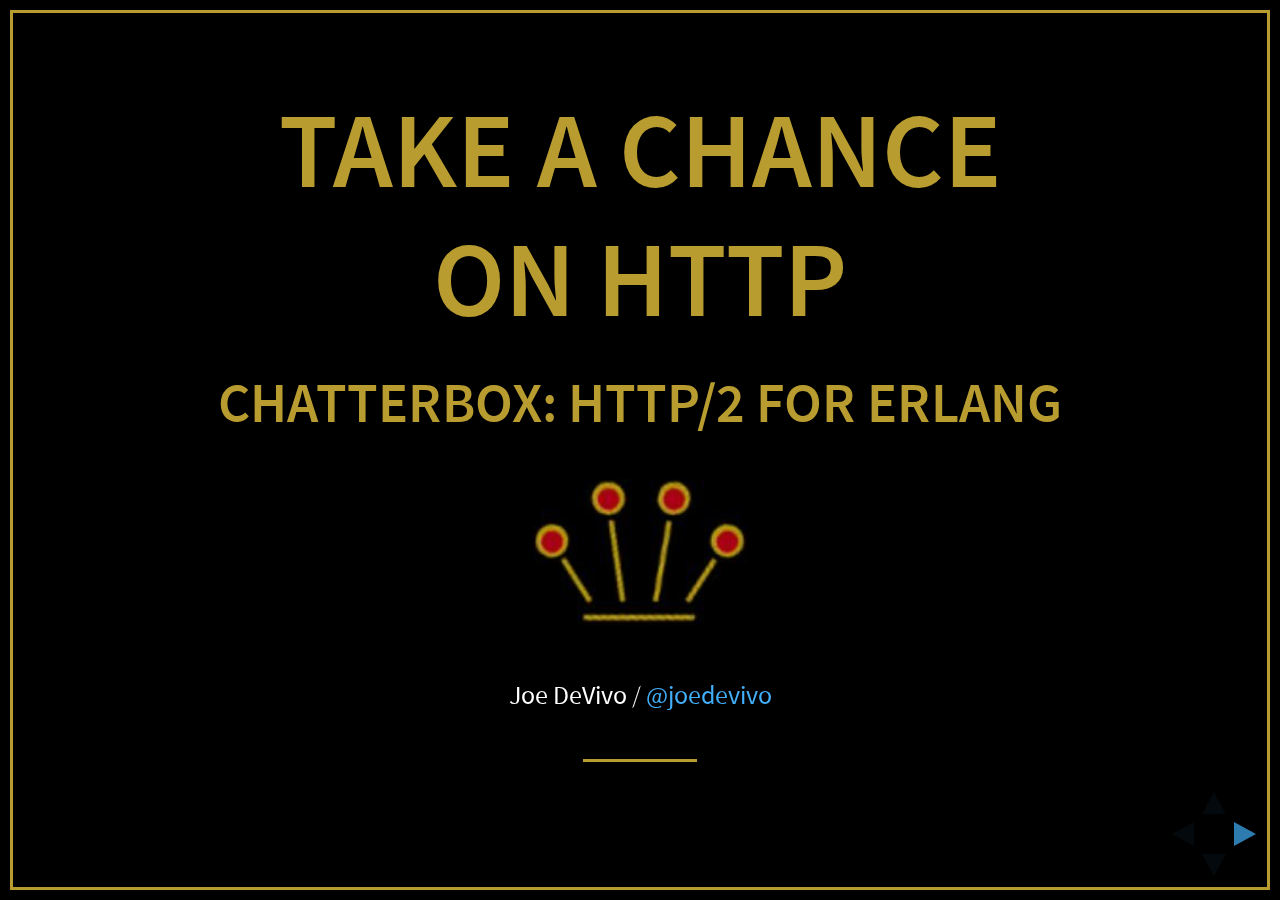
==== priv/index.html @ aef5a435 "Too much tab" ====
<!doctype html>
<html lang="en">

  <head>
    <meta charset="utf-8">
    <title>Chatterbox: HTTP/2 for Erlang</title>

    <meta name="description" content="An Introduction to HTTP/2 and the code that implements it">
    <meta name="author" content="Joe DeVivo">

    <meta name="apple-mobile-web-app-capable" content="yes" />
    <meta name="apple-mobile-web-app-status-bar-style" content="black-translucent" />

    <meta name="viewport" content="width=device-width, initial-scale=1.0, maximum-scale=1.0, user-scalable=no, minimal-ui">

    <link rel="stylesheet" href="css/reveal.css">
    <link rel="stylesheet" href="css/theme/abba.css" id="theme">

    <!-- Code syntax highlighting -->
    <link rel="stylesheet" href="lib/css/zenburn.css">

    <!-- Printing and PDF exports -->
    <script>
      var link = document.createElement( 'link' );
      link.rel = 'stylesheet';
      link.type = 'text/css';
      link.href = window.location.search.match( /print-pdf/gi ) ? 'css/print/pdf.css' : 'css/print/paper.css';
      document.getElementsByTagName( 'head' )[0].appendChild( link );
    </script>

    <!--[if lt IE 9]>
    <script src="lib/js/html5shiv.js"></script>
    <![endif]-->
  </head>

  <body>
    <div class="reveal">
      <!-- Any section element inside of this container is displayed as a slide -->
      <div class="slides">
  <section>
    <h1>Take a Chance<br/>on HTTP</h1>
    <h3>Chatterbox: HTTP/2 for Erlang</h3>
    <img src="./img/crown.png" style="border:0px"/>
    <p>
      <small>Joe DeVivo / <a href="http://twitter.com/joedevivo">@joedevivo</a></small>
    </p>
    <center>
      <div style="height: 3px; width:100px; background: #b89c30; align: center;"></div>
    </center>
  </section>

  <section>
    <h2>A (Hopefully) Breif History of HTTP</h2>
  </section>

  <section>
    <h2>HTTP/0.9</h2>
    <p>On the scene in 1991</p>
    <ul>
      <li>Single Line Request: GET /&lt;path&gt;</li>
      <li>Request ends on CRLF</li>
      <li>Only responds with HTML ASCII</li>
            <li>When that's done, Connection over</li>
          </ul>
          <aside class="notes">
            I would have read the spec, but I was busy being 15 and not willing to pay the $5/mo my ISP wanted for "world wide web".
            I had gopher included for free anyway!
          </aside>
        </section>

        <section>
          <p>HTTP/0.9 Is still out there!</p>
          <p>tl;dr - ask for an HTML file and you'll get one</p>
        </section>

        <section>
          <h2>HTTP/1.0</h2>
          <p>
            1996 - <a href="http://tools.ietf.org/html/rfc1945">RFC-1945: HTTP/1.0</a>
          </p>
          <p> New Features! </p>
          <ul>
            <li>HEADERS! Request and Response</li>
            <li>Response Codes</li>
            <li>Serves file types other than HTML</li>
          </ul>
        </section>

        <section>
          <h2>HTTP/1.0 Lifecycle</h2>
          <ul>
            <li>Request headers separated by CRLF</li>
            <li>2x CRLF means request is done</li>
            <li>Status Code as first line of response</li>
            <li>Response headers separated by CRLF</li>
            <li>Connection closed after every request</li>
          </ul>

          <aside class="notes">
            This is the first really real spec. I'd written HTML by this point, which I guess means I've used HTTP/0.9
            What, you didn't write HTML freshman year?
          </aside>
        </section>

        <section>
          <h2>HTTP/1.0</h2>
          <p>It really wasn't a standard</p>
          <aside class="notes">
            Kind of a reverse spec of everything that was already happening. Supporting non-HTML files took the "HT" out of "HTTP"
          </aside>
        </section>

        <section>
          <h2>HTTP/1.1</h2>
          <p>1997 - <a href="http://tools.ietf.org/html/rfc2068">RFC-2068: HTTP/1.1</a></p>
          <p>1999 - <a href="http://tools.ietf.org/html/rfc2616">RFC-2616: HTTP/1.1</a></p>
          <aside class="notes">
            HTTP/1.1 was here to resolve ambiguities in HTTP/1.0 and introduce performance optimizations
          </aside>
        </section>

        <section>
          <p>New Features</p>
          <ul>
            <li>Keepalive Connections</li>
            <li>Chunked Transfers</li>
            <li>Request Pipelining</li>
            <li>Byte-Range Requests</li>
            <li>Transfer Encodings</li>
            <li>Close connection with 'Connection: close' header</li>
            <li>Negotiation of: charsets, caching, language, encoding, and more</li>
          </ul>

          <aside class="notes">
            Pipelining is not without it's problems
          </aside>
        </section>

        <section>
          <section>
            <h2>HTTP/1.1 Lifecycle</h2>
            <p>More Complex</p>
          </section>
          <section>
            <h2>HTTP/1.1 Request</h2>
            <ul>
              <li>Still Plaintext</li>
              <li>Still one header per line</li>
              <li>Still 2x CRLF to terminate</li>
            </ul>
          </section>
          <section>
            <h2>HTTP/1.1 Response</h2>
            <ul>
              <li>Still starts with a response code</li>
              <li>Still has one response header per line</li>
            </ul>
          </section>
          <section>
            <h2>Possible Chuncked Response Data</h2>
          </section>
          <section>
            <h2>Connection not closed!</h2>
          </section>
          <section>
            <h2>HTTP/1.1 tl;dr</h2>
            <ul>
            <li>Request</li>
            <li>Response</li>
            <li>Repeat</li>
            </ul>
          </section>
        </section>

        <section>
          <h2>Side note on HTTP/1.0</h2>
          <p>Keepalive connections were backported to HTTP/1.0, but it's disabled by defaul</p>
        </section>

        <section>
          <section>
            <h2>On HTTP/1.1's TCP Useage</h2>
          </section>
          <section>
            <h2>It uses less connections because 'Keepalive'</h2>
            <p>That's good!</p>
          </section>
          <section>
            <h2>It sequentially sends requests and receives responses in order via Pipelining</h2>
            <p>That's bad!</p>
            <p>Well, sometimes. Be responsible</p>
          </section>
          <section>
            <h2>Head of line Blocking</h2>
            <ul>
              <li>Pipelining lets you send another request before the first one responds</li>
              <li>It will not respond until the first response is fully served</li>
              <li>Most browsers disable pipelining by default</li>
            </ul>
          </section>
        </section>

        <section>
          <h2>Transfer Sizes</h2>
          <h2>Dec/2010 - Apr/2015</h2>
          <img src="./img/chart2.png"/>
          <p>Transfer sizes and quantities are going UP!</p>
        </section>

        <section>
          <h2>HTTP/1.1 Spec is HUGE</h2>
          <p>In 2014's special edition remaster, HTTP/1.1 was split into SIX RFCs totaling over 292 pages</p>
        </section>

        <section>
          <h2>Many HTTP/1.1 Features are OPTIONAL</h2>
          <p>Like Pipelining</p>
          <p>Very rare to find a single product implementing the full feature set</p>
          <aside class="notes">
            that means a lot software talking to each other, that have different feature sets
          </aside>
        </section>

        <section>
          <h2>Performance Hacks</h2>
          <ul>
            <li>Spriting</li>
            <li>Inlining</li>
            <li>Concatenation</li>
            <li>Sharding</li>
          </ul>
          <aside class="notes">
            Spriting/Inlinging - Different ways of serving a large file, and then displaying different parts in differnt places.
            Concatenation - Manually merging javascript files, so they're one file
            Sharding - Different files on different servers = more connections open
          </aside>
        </section>

        <section>
          <h2>Goals of an HTTP Update</h2>
          <ul>
            <li>Less RTT Sensitivity</li>
            <li>Fix pipelining</li>
            <li>Discourage multiple connections</li>
            <li>Keep existing semantics</li>
          </ul>
        </section>

        <section>
          <h2>SPDY</h2>
          <p>Google tried to fix this and pretty much proved it could work</p>
        </section>

        <section>
          <h2>s/SPDY\/3/http2 draft-00</h2>
          <p>One day, the SPDY/3 draft became the HTTP/2 draft</p>
        </section>

        <section>
          <h2>HTTP/2</h2>
          <p>
            2015 - <a href="http://tools.ietf.org/html/rfc7540">RFC 7540</a>
          </p>

          <ul>
            <li>You can keep your semantics</li>
            <li>Binary Protocol</li>
            <li>Header Compression</li>
            <li>Frames</li>
            <li>Mulitplexing</li>
            <li>Flow Control</li>
            <li>Prioritization (Maybe?)</li>
            <li>Server Push</li>
            <li>Upgrading HTTP/1 requests</li>
          </ul>
        </section>

        <section>
          <section>
            <h2>Keep your semantics</h2>
            <ul>
              <li>methods: GET, POST, and Friends</li>
              <li>Headers!</li>
              <li>Requests</li>
              <li>Responses</li>
              <li>if you did it before, it should still work</li>
            </ul>
          </section>
          <section>
            <h2>Technically that means</h2>
            <ul>
              <li>RFC7231: HTTP/1.1 Semantics and Content</li>
              <li>RFC7232: HTTP/1.1 Conditional Request</li>
              <li>RFC7233: HTTP/1.1 Range Requests</li>
              <li>RFC7234: HTTP/1.1 Chaching</li>
              <li>RFC7235: HTTP/1.1 Authentication</li>
              <li>And parts of RFC7230: HTTP/1.1 Mesage Syntax and Routing</li>
            </ul>
          </section>
        </section>

        <section>
          <section>
            <h2>Binary Protocol</h2>
            <ul>
              <li>Bye Bye Telnet</li>
              <li>Bleep blorp</li>
              <li>Binaries make the spec less ambigous</li>
            </ul>
          </section>
          <section>
            <h2>Binaries =:= Happy Erlangers</h2>
          </section>
        </section>

        <section>
          <section>
            <h2>Header Compression</h2>
            <ul>
              <li>Stateless protocols are repetitive</li>
              <li>HTTP is stateless</li>
            </ul>
          </section>
          <section>
            <h2>Compression Context is Stateful</h2>
            <p>
              By having a stateful context for compression, you can send the same header 100 times over a connection, but after the first time the client and server will have agreed on a much smaller binary value.
            </p>
          </section>
        </section>

        <section>
          <section>
            <h2>Frames</h2>
            <pre>
+-----------------------------------------------+
|                 Length (24)                   |
+---------------+---------------+---------------+
|   Type (8)    |   Flags (8)   |
+-+-------------+---------------+-------------------------------+
|R|                 Stream Identifier (31)                      |
+=+=============================================================+
|                   Frame Payload (0...)                      ...
+---------------------------------------------------------------+
            </pre>
          </section>
          <section>
            <h2>Type</h2>
            <p>One of 10 frame types. Each has rules for payload sizes, payload content and which flags can be set.</p>
          </section>
          <section>
            <h2>Flags</h2>
            <p>A few control bits that have different uses for different frame types</p>
          </section>
          <section>
            <h2>R</h2>
            <p>A shoutout to pirates</p>
          </section>
          <section>
            <h2>Stream Identifier</h2>
            <p>Which multiplexed stream this frame is for</p>
          </section>
        </section>

        <section>
          <section>
            <h2>Frame Types</h2>
          </section>
          <section>
            <h2>DATA</h2>
            <p>Request and Response Bodies are made of these</p>
          </section>
          <section>
            <h2>HEADERS</h2>
            <p>Request and Response Headers start with these</p>
          </section>
          <section>
            <h2>PRIORITY</h2>
            <p>Sent to change a stream's priority</p>
          </section>
          <section>
            <h2>RST_STREAM</h2>
            <p>Sent to give up on a stream</p>
          </section>
          <section>
            <h2>SETTINGS</h2>
            <p>Negotiates overall connection settings</p>
          </section>
          <section>
            <h2>PUSH_PROMISE</h2>
            <p>Headers for a response for which there was no request</p>
          </section>
          <section>
            <h2>PING</h2>
            <p>measuring round trip</p>
          </section>
          <section>
            <h2>GOAWAY</h2>
            <p>We're done here. Could be an error, could just be natual causes</p>
          </section>
          <section>
            <h2>WINDOW_UPDATE</h2>
            <p>Issues a credit for flow control</p>
          </section>
          <section>
            <h2>CONTINUATION</h2>
            <p>PUSH_PROMISE and HEADERS are the first frame of headers, but if they're too big to fit in one frame, the rest comes over in CONTINUATION frames. When a frame comes over with the END_HEADERS flag set, we know it's over</p>
          </section>
        </section>

        <section>
          <section>
            <h2>Multiplexing: Pipelining done right</h2>
            <p>A frame's stream identifier determines which multiplexed stream it belongs to</p>
          </section>
          <section>
            <h2>Streams</h2>
            <p>There's one connection, streams are logical abstractions across it</p>
          </section>
          <section>
            <h2>One Stream Id</h2>
            <h2>per frame</h2>
            <p>A series of frames for each stream id is reconstructed on the other side, in the order they arrive</p>
          </section>
          <section>
            <h2>Order?</h2>
            <p>Yes, because the header context is a piece of state</p>
          </section>
          <section>
            <h2>Handling</h2>
            <p>There are rules in the spec about how many can be "active" at a time, and what types of frames can be received </p>
          </section>
          <section>
            <pre>
                             +--------+
                     send PP |        | recv PP
                    ,--------|  idle  |--------.
                   /         |        |         \
                  v          +--------+          v
           +----------+          |           +----------+
           |          |          | send H /  |          |
    ,------| reserved |          | recv H    | reserved |------.
    |      | (local)  |          |           | (remote) |      |
    |      +----------+          v           +----------+      |
    |          |             +--------+             |          |
    |          |     recv ES |        | send ES     |          |
    |   send H |     ,-------|  open  |-------.     | recv H   |
    |          |    /        |        |        \    |          |
    |          v   v         +--------+         v   v          |
    |      +----------+          |           +----------+      |
    |      |   half   |          |           |   half   |      |
    |      |  closed  |          | send R /  |  closed  |      |
    |      | (remote) |          | recv R    | (local)  |      |
    |      +----------+          |           +----------+      |
    |           |                |                 |           |
    |           | send ES /      |       recv ES / |           |
    |           | send R /       v        send R / |           |
    |           | recv R     +--------+   recv R   |           |
    | send R /  `----------->|        |&lt;-----------'  send R / |
    | recv R                 | closed |               recv R   |
    `----------------------->|        |&lt;----------------------'
                             +--------+
            </pre>
          <aside class="notes">
            Don't get your hopes up to high. I got excited too when I thought it was an FSM at first
          </aside>
          </section>
        </section>

        <section>
          <section>
            <h2>Flow Control</h2>
          </section>

          <section>
            <h2>Receiver</h2>
            <p>Each receiver advertizes how many bytes it can receive</p>
          </section>

          <section>
            <h2>Sender</h2>
            <p>Won't send more than the receiver advertizes</p>
          </section>

          <section>
            <h2>WINDOW_UPDATE</h2>
            <p>The window update frame is sent by the receiver to increase the number of bytes advertized. There is no decrement operation.</p>
          </section>

          <section>
            <h2>Connection and Streams</h2>
            <p>There's a limit advertized to both</p>
          </section>

          <section>
            <h2>Stream 0</h2>
            <p>Stream 0 is the meta stream. Frames sent to it apply to the entire connection</p>
            <p>Some frame types (e.g. Data) can't be sent to stream 0.</p>
          </section>

          <section>
            <h2>Only Applies to Data Frames</h2>
          </section>

        </section>

        <section>
          <h2>Prioritization</h2>
          <p>A client can request that a server prioritizes a certain stream over another.</p>
          <p>It is built in a tree structure so you can create requests for stream dependencies.</p>
          <p>Leaves in a tree can have different weights</p>
          <h4>A server is under no obligation to honor these requests</h4>
        </section>

        <section>
          <section>
            <h2>Server Push</h2>
          </section>
          <section>
            <h2>Guessing about requests that will come</h2>
          </section>
          <section>
            <h2>Static Content</h2>
            <p>Imagine inspecting HTML on the way out, and sending pushes for all the CSS, JavaScript, and Images you need.</p>
            <p>Is this exciting for APIs? <b>Maybe!</b></p>
          </section>
        </section>

        <section>
          <section>
            <h2>Upgrading HTTP1 Requests</h2>
          </section>
          <section>
            <h2>https://</h2>
            <p>Uses TLS's "Next Protocol Negotiation"</p>
            <p>Or TLS's "Application Layer Protocol Negotiation"</p>
          </section>
          <section>
            <h2>http://</h2>
            <p>Uses "Upgrade: " header.</p>
            <p>HTTP/2 servers respond with status code </p>
            <pre>101 Switching</pre>
          </section>
        </section>

        <section>
          <h2>I'm the first in line</h2>
          <p>
            <img src="./img/http1con.png" style="border:none"/>
          </p>
          <aside class="notes">
            Oh hey, these are some notes. They'll be hidden in your presentation, but you can see them if you open the speaker notes window (hit 's' on your keyboard).
          </aside>
        </section>

        <section>
          <h2>If you need me let me know</h2>
          <h2>Gonna be around</h2>
          <p>
            <img src="./img/http2con.png" style="border:none"/>
          </p>
          <aside class="notes">
            Oh hey, these are some notes. They'll be hidden in your presentation, but you can see them if you open the speaker notes window (hit 's' on your keyboard).
          </aside>
        </section>

        <section>
          <section>
            <h2>References</h2>
          </section>
          <section>
            <h2>HTTP History References</h2>
            <ul>
              <li><a href="http://http2.github.io/faq/">HTTP/2 Official FAQ</a></li>
              <li><a href="http://daniel.haxx.se/http2/">HTTP2 Explained - Daniel Stenberg</a></li>
              <li><a href="http://chimera.labs.oreilly.com/books/1230000000545/ch09.html">High Performance Browser Networking  - Ilya Grigorik</a></li>
            </ul>
          </section>
          <section>
            <h2>HTTP/1.x RFCs</h2>
            <ul>
              <li><a href="http://tools.ietf.org/html/rfc1945">RFC 1945 - HTTP/1.0</a></li>
              <li><a href="http://tools.ietf.org/html/rfc2616">RFC 2616 - HTTP/1.1</a></li>
              <li><a href="http://tools.ietf.org/html/rfc7230">RFC 7230 - HTTP/1.1: Message Syntax and Routing</a></li>
              <li><a href="http://tools.ietf.org/html/rfc7231">RFC 7231 - HTTP/1.1: Semantics and Content</a></li>
              <li><a href="http://tools.ietf.org/html/rfc7232">RFC 7232 - HTTP/1.1: Conditional Requests</a></li>
              <li><a href="http://tools.ietf.org/html/rfc7233">RFC 7233 - HTTP/1.1: Range Requests</a></li>
              <li><a href="http://tools.ietf.org/html/rfc7234">RFC 7234 - HTTP/1.1: Caching</a></li>
              <li><a href="http://tools.ietf.org/html/rfc7235">RFC 7235 - HTTP/1.1: Authentication</a></li>
            </ul>
          </section>
          <section>
            <h2>HTTP/2 RFCs</h2>
            <ul>
              <li><a href="http://tools.ietf.org/html/rfc7540">RFC 7540 - HTTP/2</a></li>
              <li><a href="http://tools.ietf.org/html/rfc7541">RFC 7541 - HPACK - Header Compression for HTTP/2</a></li>
            </ul>
          </section>
        </section>
      </div>


    </div>

    <script src="lib/js/head.min.js"></script>
    <script src="js/reveal.js"></script>

    <script>

      // Full list of configuration options available at:
      // https://github.com/hakimel/reveal.js#configuration
      Reveal.initialize({
        controls: true,
        progress: true,
        history: true,
        center: true,

        transition: 'slide', // none/fade/slide/convex/concave/zoom

        // Optional reveal.js plugins
        dependencies: [
          { src: 'lib/js/classList.js', condition: function() { return !document.body.classList; } },
          { src: 'plugin/markdown/marked.js', condition: function() { return !!document.querySelector( '[data-markdown]' ); } },
          { src: 'plugin/markdown/markdown.js', condition: function() { return !!document.querySelector( '[data-markdown]' ); } },
          { src: 'plugin/highlight/highlight.js', async: true, condition: function() { return !!document.querySelector( 'pre code' ); }, callback: function() { hljs.initHighlightingOnLoad(); } },
          { src: 'plugin/zoom-js/zoom.js', async: true },
          { src: 'plugin/notes/notes.js', async: true }
        ]
      });

    </script>

  </body>
</html>
---- priv/css/reveal.css ----
/*!
 * reveal.js
 * http://lab.hakim.se/reveal-js
 * MIT licensed
 *
 * Copyright (C) 2015 Hakim El Hattab, http://hakim.se
 */
/*********************************************
 * RESET STYLES
 *********************************************/
html, body, .reveal div, .reveal span, .reveal applet, .reveal object, .reveal iframe, .reveal h1, .reveal h2, .reveal h3, .reveal h4, .reveal h5, .reveal h6, .reveal p, .reveal blockquote, .reveal pre, .reveal a, .reveal abbr, .reveal acronym, .reveal address, .reveal big, .reveal cite, .reveal code, .reveal del, .reveal dfn, .reveal em, .reveal img, .reveal ins, .reveal kbd, .reveal q, .reveal s, .reveal samp, .reveal small, .reveal strike, .reveal strong, .reveal sub, .reveal sup, .reveal tt, .reveal var, .reveal b, .reveal u, .reveal center, .reveal dl, .reveal dt, .reveal dd, .reveal ol, .reveal ul, .reveal li, .reveal fieldset, .reveal form, .reveal label, .reveal legend, .reveal table, .reveal caption, .reveal tbody, .reveal tfoot, .reveal thead, .reveal tr, .reveal th, .reveal td, .reveal article, .reveal aside, .reveal canvas, .reveal details, .reveal embed, .reveal figure, .reveal figcaption, .reveal footer, .reveal header, .reveal hgroup, .reveal menu, .reveal nav, .reveal output, .reveal ruby, .reveal section, .reveal summary, .reveal time, .reveal mark, .reveal audio, video {
  margin: 0;
  padding: 0;
  border: 0;
  font-size: 100%;
  font: inherit;
  vertical-align: baseline; }

.reveal article, .reveal aside, .reveal details, .reveal figcaption, .reveal figure, .reveal footer, .reveal header, .reveal hgroup, .reveal menu, .reveal nav, .reveal section {
  display: block; }

/*********************************************
 * GLOBAL STYLES
 *********************************************/
html, body {
  width: 100%;
  height: 100%;
  overflow: hidden; }

body {
  position: relative;
  line-height: 1;
  background-color: #fff;
  color: #000; }

::-moz-selection {
  background: #FF5E99;
  color: #fff;
  text-shadow: none; }

::selection {
  background: #FF5E99;
  color: #fff;
  text-shadow: none; }

/*********************************************
 * VIEW FRAGMENTS
 *********************************************/
.reveal .slides section .fragment {
  opacity: 0;
  visibility: hidden;
  -webkit-transition: all 0.2s ease;
          transition: all 0.2s ease; }
  .reveal .slides section .fragment.visible {
    opacity: 1;
    visibility: visible; }

.reveal .slides section .fragment.grow {
  opacity: 1;
  visibility: visible; }
  .reveal .slides section .fragment.grow.visible {
    -webkit-transform: scale(1.3);
        -ms-transform: scale(1.3);
            transform: scale(1.3); }

.reveal .slides section .fragment.shrink {
  opacity: 1;
  visibility: visible; }
  .reveal .slides section .fragment.shrink.visible {
    -webkit-transform: scale(0.7);
        -ms-transform: scale(0.7);
            transform: scale(0.7); }

.reveal .slides section .fragment.zoom-in {
  -webkit-transform: scale(0.1);
      -ms-transform: scale(0.1);
          transform: scale(0.1); }
  .reveal .slides section .fragment.zoom-in.visible {
    -webkit-transform: scale(1);
        -ms-transform: scale(1);
            transform: scale(1); }

.reveal .slides section .fragment.roll-in {
  -webkit-transform: rotateX(90deg);
          transform: rotateX(90deg); }
  .reveal .slides section .fragment.roll-in.visible {
    -webkit-transform: rotateX(0);
            transform: rotateX(0); }

.reveal .slides section .fragment.fade-out {
  opacity: 1;
  visibility: visible; }
  .reveal .slides section .fragment.fade-out.visible {
    opacity: 0;
    visibility: hidden; }

.reveal .slides section .fragment.semi-fade-out {
  opacity: 1;
  visibility: visible; }
  .reveal .slides section .fragment.semi-fade-out.visible {
    opacity: 0.5;
    visibility: visible; }

.reveal .slides section .fragment.strike {
  opacity: 1; }
  .reveal .slides section .fragment.strike.visible {
    text-decoration: line-through; }

.reveal .slides section .fragment.current-visible {
  opacity: 0;
  visibility: hidden; }
  .reveal .slides section .fragment.current-visible.current-fragment {
    opacity: 1;
    visibility: visible; }

.reveal .slides section .fragment.highlight-red, .reveal .slides section .fragment.highlight-current-red, .reveal .slides section .fragment.highlight-green, .reveal .slides section .fragment.highlight-current-green, .reveal .slides section .fragment.highlight-blue, .reveal .slides section .fragment.highlight-current-blue {
  opacity: 1;
  visibility: visible; }

.reveal .slides section .fragment.highlight-red.visible {
  color: #ff2c2d; }

.reveal .slides section .fragment.highlight-green.visible {
  color: #17ff2e; }

.reveal .slides section .fragment.highlight-blue.visible {
  color: #1b91ff; }

.reveal .slides section .fragment.highlight-current-red.current-fragment {
  color: #ff2c2d; }

.reveal .slides section .fragment.highlight-current-green.current-fragment {
  color: #17ff2e; }

.reveal .slides section .fragment.highlight-current-blue.current-fragment {
  color: #1b91ff; }

/*********************************************
 * DEFAULT ELEMENT STYLES
 *********************************************/
/* Fixes issue in Chrome where italic fonts did not appear when printing to PDF */
.reveal:after {
  content: '';
  font-style: italic; }

.reveal iframe {
  z-index: 1; }

/** Prevents layering issues in certain browser/transition combinations */
.reveal a {
  position: relative; }

.reveal .stretch {
  max-width: none;
  max-height: none; }

.reveal pre.stretch code {
  height: 100%;
  max-height: 100%;
  -moz-box-sizing: border-box;
       box-sizing: border-box; }

/*********************************************
 * CONTROLS
 *********************************************/
.reveal .controls {
  display: none;
  position: fixed;
  width: 110px;
  height: 110px;
  z-index: 30;
  right: 10px;
  bottom: 10px;
  -webkit-user-select: none; }

.reveal .controls div {
  position: absolute;
  opacity: 0.05;
  width: 0;
  height: 0;
  border: 12px solid transparent;
  -webkit-transform: scale(0.9999);
      -ms-transform: scale(0.9999);
          transform: scale(0.9999);
  -webkit-transition: all 0.2s ease;
          transition: all 0.2s ease;
  -webkit-tap-highlight-color: rgba(0, 0, 0, 0); }

.reveal .controls div.enabled {
  opacity: 0.7;
  cursor: pointer; }

.reveal .controls div.enabled:active {
  margin-top: 1px; }

.reveal .controls div.navigate-left {
  top: 42px;
  border-right-width: 22px;
  border-right-color: #000; }

.reveal .controls div.navigate-left.fragmented {
  opacity: 0.3; }

.reveal .controls div.navigate-right {
  left: 74px;
  top: 42px;
  border-left-width: 22px;
  border-left-color: #000; }

.reveal .controls div.navigate-right.fragmented {
  opacity: 0.3; }

.reveal .controls div.navigate-up {
  left: 42px;
  border-bottom-width: 22px;
  border-bottom-color: #000; }

.reveal .controls div.navigate-up.fragmented {
  opacity: 0.3; }

.reveal .controls div.navigate-down {
  left: 42px;
  top: 74px;
  border-top-width: 22px;
  border-top-color: #000; }

.reveal .controls div.navigate-down.fragmented {
  opacity: 0.3; }

/*********************************************
 * PROGRESS BAR
 *********************************************/
.reveal .progress {
  position: fixed;
  display: none;
  height: 3px;
  width: 100%;
  bottom: 0;
  left: 0;
  z-index: 10;
  background-color: rgba(0, 0, 0, 0.2); }

.reveal .progress:after {
  content: '';
  display: block;
  position: absolute;
  height: 20px;
  width: 100%;
  top: -20px; }

.reveal .progress span {
  display: block;
  height: 100%;
  width: 0px;
  background-color: #000;
  -webkit-transition: width 800ms cubic-bezier(0.26, 0.86, 0.44, 0.985);
          transition: width 800ms cubic-bezier(0.26, 0.86, 0.44, 0.985); }

/*********************************************
 * SLIDE NUMBER
 *********************************************/
.reveal .slide-number {
  position: fixed;
  display: block;
  right: 15px;
  bottom: 15px;
  opacity: 0.5;
  z-index: 31;
  font-size: 12px; }

/*********************************************
 * SLIDES
 *********************************************/
.reveal {
  position: relative;
  width: 100%;
  height: 100%;
  -ms-touch-action: none;
      touch-action: none; }

.reveal .slides {
  position: absolute;
  width: 100%;
  height: 100%;
  top: 0;
  right: 0;
  bottom: 0;
  left: 0;
  margin: auto;
  overflow: visible;
  z-index: 1;
  text-align: center;
  -webkit-perspective: 600px;
          perspective: 600px;
  -webkit-perspective-origin: 50% 40%;
          perspective-origin: 50% 40%; }

.reveal .slides > section {
  -ms-perspective: 600px; }

.reveal .slides > section, .reveal .slides > section > section {
  display: none;
  position: absolute;
  width: 100%;
  padding: 20px 0px;
  z-index: 10;
  -webkit-transform-style: preserve-3d;
          transform-style: preserve-3d;
  -webkit-transition: -webkit-transform-origin 800ms cubic-bezier(0.26, 0.86, 0.44, 0.985), -webkit-transform 800ms cubic-bezier(0.26, 0.86, 0.44, 0.985), visibility 800ms cubic-bezier(0.26, 0.86, 0.44, 0.985), opacity 800ms cubic-bezier(0.26, 0.86, 0.44, 0.985);
          transition: -ms-transform-origin 800ms cubic-bezier(0.26, 0.86, 0.44, 0.985), transform 800ms cubic-bezier(0.26, 0.86, 0.44, 0.985), visibility 800ms cubic-bezier(0.26, 0.86, 0.44, 0.985), opacity 800ms cubic-bezier(0.26, 0.86, 0.44, 0.985);
          transition: transform-origin 800ms cubic-bezier(0.26, 0.86, 0.44, 0.985), transform 800ms cubic-bezier(0.26, 0.86, 0.44, 0.985), visibility 800ms cubic-bezier(0.26, 0.86, 0.44, 0.985), opacity 800ms cubic-bezier(0.26, 0.86, 0.44, 0.985); }

/* Global transition speed settings */
.reveal[data-transition-speed="fast"] .slides section {
  -webkit-transition-duration: 400ms;
          transition-duration: 400ms; }

.reveal[data-transition-speed="slow"] .slides section {
  -webkit-transition-duration: 1200ms;
          transition-duration: 1200ms; }

/* Slide-specific transition speed overrides */
.reveal .slides section[data-transition-speed="fast"] {
  -webkit-transition-duration: 400ms;
          transition-duration: 400ms; }

.reveal .slides section[data-transition-speed="slow"] {
  -webkit-transition-duration: 1200ms;
          transition-duration: 1200ms; }

.reveal .slides > section.stack {
  padding-top: 0;
  padding-bottom: 0; }

.reveal .slides > section.present, .reveal .slides > section > section.present {
  display: block;
  z-index: 11;
  opacity: 1; }

.reveal.center, .reveal.center .slides, .reveal.center .slides section {
  min-height: 0 !important; }

/* Don't allow interaction with invisible slides */
.reveal .slides > section.future, .reveal .slides > section > section.future, .reveal .slides > section.past, .reveal .slides > section > section.past {
  pointer-events: none; }

.reveal.overview .slides > section, .reveal.overview .slides > section > section {
  pointer-events: auto; }

.reveal .slides > section.past, .reveal .slides > section.future, .reveal .slides > section > section.past, .reveal .slides > section > section.future {
  opacity: 0; }

/*********************************************
 * SLIDE TRANSITION
 * Aliased 'linear' for backwards compatibility
 *********************************************/
.reveal.slide section, .reveal.linear section {
  -webkit-backface-visibility: hidden;
          backface-visibility: hidden; }

.reveal .slides > section[data-transition=slide].past, .reveal.slide .slides > section:not([data-transition]).past, .reveal .slides > section[data-transition=linear].past, .reveal.linear .slides > section:not([data-transition]).past {
  -webkit-transform: translate(-150%, 0);
      -ms-transform: translate(-150%, 0);
          transform: translate(-150%, 0); }

.reveal .slides > section[data-transition=slide].future, .reveal.slide .slides > section:not([data-transition]).future, .reveal .slides > section[data-transition=linear].future, .reveal.linear .slides > section:not([data-transition]).future {
  -webkit-transform: translate(150%, 0);
      -ms-transform: translate(150%, 0);
          transform: translate(150%, 0); }

.reveal .slides > section > section[data-transition=slide].past, .reveal.slide .slides > section > section:not([data-transition]).past, .reveal .slides > section > section[data-transition=linear].past, .reveal.linear .slides > section > section:not([data-transition]).past {
  -webkit-transform: translate(0, -150%);
      -ms-transform: translate(0, -150%);
          transform: translate(0, -150%); }

.reveal .slides > section > section[data-transition=slide].future, .reveal.slide .slides > section > section:not([data-transition]).future, .reveal .slides > section > section[data-transition=linear].future, .reveal.linear .slides > section > section:not([data-transition]).future {
  -webkit-transform: translate(0, 150%);
      -ms-transform: translate(0, 150%);
          transform: translate(0, 150%); }

/*********************************************
 * CONVEX TRANSITION
 * Aliased 'default' for backwards compatibility
 *********************************************/
.reveal .slides > section[data-transition=default].past, .reveal.default .slides > section:not([data-transition]).past, .reveal .slides > section[data-transition=convex].past, .reveal.convex .slides > section:not([data-transition]).past {
  -webkit-transform: translate3d(-100%, 0, 0) rotateY(-90deg) translate3d(-100%, 0, 0);
          transform: translate3d(-100%, 0, 0) rotateY(-90deg) translate3d(-100%, 0, 0); }

.reveal .slides > section[data-transition=default].future, .reveal.default .slides > section:not([data-transition]).future, .reveal .slides > section[data-transition=convex].future, .reveal.convex .slides > section:not([data-transition]).future {
  -webkit-transform: translate3d(100%, 0, 0) rotateY(90deg) translate3d(100%, 0, 0);
          transform: translate3d(100%, 0, 0) rotateY(90deg) translate3d(100%, 0, 0); }

.reveal .slides > section > section[data-transition=default].past, .reveal.default .slides > section > section:not([data-transition]).past, .reveal .slides > section > section[data-transition=convex].past, .reveal.convex .slides > section > section:not([data-transition]).past {
  -webkit-transform: translate3d(0, -300px, 0) rotateX(70deg) translate3d(0, -300px, 0);
          transform: translate3d(0, -300px, 0) rotateX(70deg) translate3d(0, -300px, 0); }

.reveal .slides > section > section[data-transition=default].future, .reveal.default .slides > section > section:not([data-transition]).future, .reveal .slides > section > section[data-transition=convex].future, .reveal.convex .slides > section > section:not([data-transition]).future {
  -webkit-transform: translate3d(0, 300px, 0) rotateX(-70deg) translate3d(0, 300px, 0);
          transform: translate3d(0, 300px, 0) rotateX(-70deg) translate3d(0, 300px, 0); }

/*********************************************
 * CONCAVE TRANSITION
 *********************************************/
.reveal .slides > section[data-transition=concave].past, .reveal.concave .slides > section:not([data-transition]).past {
  -webkit-transform: translate3d(-100%, 0, 0) rotateY(90deg) translate3d(-100%, 0, 0);
          transform: translate3d(-100%, 0, 0) rotateY(90deg) translate3d(-100%, 0, 0); }

.reveal .slides > section[data-transition=concave].future, .reveal.concave .slides > section:not([data-transition]).future {
  -webkit-transform: translate3d(100%, 0, 0) rotateY(-90deg) translate3d(100%, 0, 0);
          transform: translate3d(100%, 0, 0) rotateY(-90deg) translate3d(100%, 0, 0); }

.reveal .slides > section > section[data-transition=concave].past, .reveal.concave .slides > section > section:not([data-transition]).past {
  -webkit-transform: translate3d(0, -80%, 0) rotateX(-70deg) translate3d(0, -80%, 0);
          transform: translate3d(0, -80%, 0) rotateX(-70deg) translate3d(0, -80%, 0); }

.reveal .slides > section > section[data-transition=concave].future, .reveal.concave .slides > section > section:not([data-transition]).future {
  -webkit-transform: translate3d(0, 80%, 0) rotateX(70deg) translate3d(0, 80%, 0);
          transform: translate3d(0, 80%, 0) rotateX(70deg) translate3d(0, 80%, 0); }

/*********************************************
 * ZOOM TRANSITION
 *********************************************/
.reveal .slides > section[data-transition=zoom], .reveal.zoom .slides > section:not([data-transition]) {
  -webkit-transition-timing-function: ease;
          transition-timing-function: ease; }

.reveal .slides > section[data-transition=zoom].past, .reveal.zoom .slides > section:not([data-transition]).past {
  visibility: hidden;
  -webkit-transform: scale(16);
      -ms-transform: scale(16);
          transform: scale(16); }

.reveal .slides > section[data-transition=zoom].future, .reveal.zoom .slides > section:not([data-transition]).future {
  visibility: hidden;
  -webkit-transform: scale(0.2);
      -ms-transform: scale(0.2);
          transform: scale(0.2); }

.reveal .slides > section > section[data-transition=zoom].past, .reveal.zoom .slides > section > section:not([data-transition]).past {
  -webkit-transform: translate(0, -150%);
      -ms-transform: translate(0, -150%);
          transform: translate(0, -150%); }

.reveal .slides > section > section[data-transition=zoom].future, .reveal.zoom .slides > section > section:not([data-transition]).future {
  -webkit-transform: translate(0, 150%);
      -ms-transform: translate(0, 150%);
          transform: translate(0, 150%); }

/*********************************************
 * CUBE TRANSITION
 *********************************************/
.reveal.cube .slides {
  -webkit-perspective: 1300px;
          perspective: 1300px; }

.reveal.cube .slides section {
  padding: 30px;
  min-height: 700px;
  -webkit-backface-visibility: hidden;
          backface-visibility: hidden;
  -moz-box-sizing: border-box;
       box-sizing: border-box; }

.reveal.center.cube .slides section {
  min-height: 0; }

.reveal.cube .slides section:not(.stack):before {
  content: '';
  position: absolute;
  display: block;
  width: 100%;
  height: 100%;
  left: 0;
  top: 0;
  background: rgba(0, 0, 0, 0.1);
  border-radius: 4px;
  -webkit-transform: translateZ(-20px);
          transform: translateZ(-20px); }

.reveal.cube .slides section:not(.stack):after {
  content: '';
  position: absolute;
  display: block;
  width: 90%;
  height: 30px;
  left: 5%;
  bottom: 0;
  background: none;
  z-index: 1;
  border-radius: 4px;
  box-shadow: 0px 95px 25px rgba(0, 0, 0, 0.2);
  -webkit-transform: translateZ(-90px) rotateX(65deg);
          transform: translateZ(-90px) rotateX(65deg); }

.reveal.cube .slides > section.stack {
  padding: 0;
  background: none; }

.reveal.cube .slides > section.past {
  -webkit-transform-origin: 100% 0%;
      -ms-transform-origin: 100% 0%;
          transform-origin: 100% 0%;
  -webkit-transform: translate3d(-100%, 0, 0) rotateY(-90deg);
          transform: translate3d(-100%, 0, 0) rotateY(-90deg); }

.reveal.cube .slides > section.future {
  -webkit-transform-origin: 0% 0%;
      -ms-transform-origin: 0% 0%;
          transform-origin: 0% 0%;
  -webkit-transform: translate3d(100%, 0, 0) rotateY(90deg);
          transform: translate3d(100%, 0, 0) rotateY(90deg); }

.reveal.cube .slides > section > section.past {
  -webkit-transform-origin: 0% 100%;
      -ms-transform-origin: 0% 100%;
          transform-origin: 0% 100%;
  -webkit-transform: translate3d(0, -100%, 0) rotateX(90deg);
          transform: translate3d(0, -100%, 0) rotateX(90deg); }

.reveal.cube .slides > section > section.future {
  -webkit-transform-origin: 0% 0%;
      -ms-transform-origin: 0% 0%;
          transform-origin: 0% 0%;
  -webkit-transform: translate3d(0, 100%, 0) rotateX(-90deg);
          transform: translate3d(0, 100%, 0) rotateX(-90deg); }

/*********************************************
 * PAGE TRANSITION
 *********************************************/
.reveal.page .slides {
  -webkit-perspective-origin: 0% 50%;
          perspective-origin: 0% 50%;
  -webkit-perspective: 3000px;
          perspective: 3000px; }

.reveal.page .slides section {
  padding: 30px;
  min-height: 700px;
  -moz-box-sizing: border-box;
       box-sizing: border-box; }

.reveal.page .slides section.past {
  z-index: 12; }

.reveal.page .slides section:not(.stack):before {
  content: '';
  position: absolute;
  display: block;
  width: 100%;
  height: 100%;
  left: 0;
  top: 0;
  background: rgba(0, 0, 0, 0.1);
  -webkit-transform: translateZ(-20px);
          transform: translateZ(-20px); }

.reveal.page .slides section:not(.stack):after {
  content: '';
  position: absolute;
  display: block;
  width: 90%;
  height: 30px;
  left: 5%;
  bottom: 0;
  background: none;
  z-index: 1;
  border-radius: 4px;
  box-shadow: 0px 95px 25px rgba(0, 0, 0, 0.2);
  -webkit-transform: translateZ(-90px) rotateX(65deg); }

.reveal.page .slides > section.stack {
  padding: 0;
  background: none; }

.reveal.page .slides > section.past {
  -webkit-transform-origin: 0% 0%;
      -ms-transform-origin: 0% 0%;
          transform-origin: 0% 0%;
  -webkit-transform: translate3d(-40%, 0, 0) rotateY(-80deg);
          transform: translate3d(-40%, 0, 0) rotateY(-80deg); }

.reveal.page .slides > section.future {
  -webkit-transform-origin: 100% 0%;
      -ms-transform-origin: 100% 0%;
          transform-origin: 100% 0%;
  -webkit-transform: translate3d(0, 0, 0);
          transform: translate3d(0, 0, 0); }

.reveal.page .slides > section > section.past {
  -webkit-transform-origin: 0% 0%;
      -ms-transform-origin: 0% 0%;
          transform-origin: 0% 0%;
  -webkit-transform: translate3d(0, -40%, 0) rotateX(80deg);
          transform: translate3d(0, -40%, 0) rotateX(80deg); }

.reveal.page .slides > section > section.future {
  -webkit-transform-origin: 0% 100%;
      -ms-transform-origin: 0% 100%;
          transform-origin: 0% 100%;
  -webkit-transform: translate3d(0, 0, 0);
          transform: translate3d(0, 0, 0); }

/*********************************************
 * FADE TRANSITION
 *********************************************/
.reveal .slides section[data-transition=fade], .reveal.fade .slides section:not([data-transition]), .reveal.fade .slides > section > section:not([data-transition]) {
  -webkit-transform: none;
      -ms-transform: none;
          transform: none;
  -webkit-transition: opacity 0.5s;
          transition: opacity 0.5s; }

.reveal.fade.overview .slides section, .reveal.fade.overview .slides > section > section {
  -webkit-transition: none;
          transition: none; }

/*********************************************
 * NO TRANSITION
 *********************************************/
.reveal .slides section[data-transition=none], .reveal.none .slides section:not([data-transition]) {
  -webkit-transform: none;
      -ms-transform: none;
          transform: none;
  -webkit-transition: none;
          transition: none; }

/*********************************************
 * OVERVIEW
 *********************************************/
.reveal.overview .slides {
  -webkit-perspective-origin: 50% 50%;
          perspective-origin: 50% 50%;
  -webkit-perspective: 700px;
          perspective: 700px; }

.reveal.overview .slides section {
  height: 700px;
  overflow: hidden;
  opacity: 1 !important;
  visibility: visible !important;
  cursor: pointer;
  background: rgba(0, 0, 0, 0.1);
  -moz-box-sizing: border-box;
       box-sizing: border-box; }

.reveal.overview .slides section, .reveal.overview-deactivating .slides section {
  -webkit-transition: none !important;
          transition: none !important; }

.reveal.overview .slides section .fragment {
  opacity: 1; }

.reveal.overview .slides section:after, .reveal.overview .slides section:before {
  display: none !important; }

.reveal.overview .slides section > section {
  opacity: 1;
  cursor: pointer; }

.reveal.overview .slides section:hover {
  background: rgba(0, 0, 0, 0.3); }

.reveal.overview .slides section.present {
  background: rgba(0, 0, 0, 0.3); }

.reveal.overview .slides > section.stack {
  padding: 0;
  top: 0 !important;
  background: none;
  overflow: visible; }

/*********************************************
 * PAUSED MODE
 *********************************************/
.reveal .pause-overlay {
  position: absolute;
  top: 0;
  left: 0;
  width: 100%;
  height: 100%;
  background: black;
  visibility: hidden;
  opacity: 0;
  z-index: 100;
  -webkit-transition: all 1s ease;
          transition: all 1s ease; }

.reveal.paused .pause-overlay {
  visibility: visible;
  opacity: 1; }

/*********************************************
 * FALLBACK
 *********************************************/
.no-transforms {
  overflow-y: auto; }

.no-transforms .reveal .slides {
  position: relative;
  width: 80%;
  height: auto !important;
  top: 0;
  left: 50%;
  margin: 0;
  text-align: center; }

.no-transforms .reveal .controls, .no-transforms .reveal .progress {
  display: none !important; }

.no-transforms .reveal .slides section {
  display: block !important;
  opacity: 1 !important;
  position: relative !important;
  height: auto;
  min-height: 0;
  top: 0;
  left: -50%;
  margin: 70px 0;
  -webkit-transform: none;
      -ms-transform: none;
          transform: none; }

.no-transforms .reveal .slides section section {
  left: 0; }

.reveal .no-transition, .reveal .no-transition * {
  -webkit-transition: none !important;
          transition: none !important; }

/*********************************************
 * PER-SLIDE BACKGROUNDS
 *********************************************/
.reveal > .backgrounds {
  position: absolute;
  width: 100%;
  height: 100%;
  top: 0;
  left: 0;
  -webkit-perspective: 600px;
          perspective: 600px; }

.reveal .slide-background {
  display: none;
  position: absolute;
  width: 100%;
  height: 100%;
  opacity: 0;
  visibility: hidden;
  background-color: rgba(0, 0, 0, 0);
  background-position: 50% 50%;
  background-repeat: no-repeat;
  background-size: cover;
  -webkit-transition: all 800ms cubic-bezier(0.26, 0.86, 0.44, 0.985);
          transition: all 800ms cubic-bezier(0.26, 0.86, 0.44, 0.985); }

.reveal .slide-background.stack {
  display: block; }

.reveal .slide-background.present {
  opacity: 1;
  visibility: visible; }

.print-pdf .reveal .slide-background {
  opacity: 1 !important;
  visibility: visible !important; }

/* Video backgrounds */
.reveal .slide-background video {
  position: absolute;
  width: 100%;
  height: 100%;
  max-width: none;
  max-height: none;
  top: 0;
  left: 0; }

/* Immediate transition style */
.reveal[data-background-transition=none] > .backgrounds .slide-background, .reveal > .backgrounds .slide-background[data-background-transition=none] {
  -webkit-transition: none;
          transition: none; }

/* Slide */
.reveal[data-background-transition=slide] > .backgrounds .slide-background, .reveal > .backgrounds .slide-background[data-background-transition=slide] {
  opacity: 1;
  -webkit-backface-visibility: hidden;
          backface-visibility: hidden; }

.reveal[data-background-transition=slide] > .backgrounds .slide-background.past, .reveal > .backgrounds .slide-background.past[data-background-transition=slide] {
  -webkit-transform: translate(-100%, 0);
      -ms-transform: translate(-100%, 0);
          transform: translate(-100%, 0); }

.reveal[data-background-transition=slide] > .backgrounds .slide-background.future, .reveal > .backgrounds .slide-background.future[data-background-transition=slide] {
  -webkit-transform: translate(100%, 0);
      -ms-transform: translate(100%, 0);
          transform: translate(100%, 0); }

.reveal[data-background-transition=slide] > .backgrounds .slide-background > .slide-background.past, .reveal > .backgrounds .slide-background > .slide-background.past[data-background-transition=slide] {
  -webkit-transform: translate(0, -100%);
      -ms-transform: translate(0, -100%);
          transform: translate(0, -100%); }

.reveal[data-background-transition=slide] > .backgrounds .slide-background > .slide-background.future, .reveal > .backgrounds .slide-background > .slide-background.future[data-background-transition=slide] {
  -webkit-transform: translate(0, 100%);
      -ms-transform: translate(0, 100%);
          transform: translate(0, 100%); }

/* Convex */
.reveal[data-background-transition=convex] > .backgrounds .slide-background.past, .reveal > .backgrounds .slide-background.past[data-background-transition=convex] {
  opacity: 0;
  -webkit-transform: translate3d(-100%, 0, 0) rotateY(-90deg) translate3d(-100%, 0, 0);
          transform: translate3d(-100%, 0, 0) rotateY(-90deg) translate3d(-100%, 0, 0); }

.reveal[data-background-transition=convex] > .backgrounds .slide-background.future, .reveal > .backgrounds .slide-background.future[data-background-transition=convex] {
  opacity: 0;
  -webkit-transform: translate3d(100%, 0, 0) rotateY(90deg) translate3d(100%, 0, 0);
          transform: translate3d(100%, 0, 0) rotateY(90deg) translate3d(100%, 0, 0); }

.reveal[data-background-transition=convex] > .backgrounds .slide-background > .slide-background.past, .reveal > .backgrounds .slide-background > .slide-background.past[data-background-transition=convex] {
  opacity: 0;
  -webkit-transform: translate3d(0, -100%, 0) rotateX(90deg) translate3d(0, -100%, 0);
          transform: translate3d(0, -100%, 0) rotateX(90deg) translate3d(0, -100%, 0); }

.reveal[data-background-transition=convex] > .backgrounds .slide-background > .slide-background.future, .reveal > .backgrounds .slide-background > .slide-background.future[data-background-transition=convex] {
  opacity: 0;
  -webkit-transform: translate3d(0, 100%, 0) rotateX(-90deg) translate3d(0, 100%, 0);
          transform: translate3d(0, 100%, 0) rotateX(-90deg) translate3d(0, 100%, 0); }

/* Concave */
.reveal[data-background-transition=concave] > .backgrounds .slide-background.past, .reveal > .backgrounds .slide-background.past[data-background-transition=concave] {
  opacity: 0;
  -webkit-transform: translate3d(-100%, 0, 0) rotateY(90deg) translate3d(-100%, 0, 0);
          transform: translate3d(-100%, 0, 0) rotateY(90deg) translate3d(-100%, 0, 0); }

.reveal[data-background-transition=concave] > .backgrounds .slide-background.future, .reveal > .backgrounds .slide-background.future[data-background-transition=concave] {
  opacity: 0;
  -webkit-transform: translate3d(100%, 0, 0) rotateY(-90deg) translate3d(100%, 0, 0);
          transform: translate3d(100%, 0, 0) rotateY(-90deg) translate3d(100%, 0, 0); }

.reveal[data-background-transition=concave] > .backgrounds .slide-background > .slide-background.past, .reveal > .backgrounds .slide-background > .slide-background.past[data-background-transition=concave] {
  opacity: 0;
  -webkit-transform: translate3d(0, -100%, 0) rotateX(-90deg) translate3d(0, -100%, 0);
          transform: translate3d(0, -100%, 0) rotateX(-90deg) translate3d(0, -100%, 0); }

.reveal[data-background-transition=concave] > .backgrounds .slide-background > .slide-background.future, .reveal > .backgrounds .slide-background > .slide-background.future[data-background-transition=concave] {
  opacity: 0;
  -webkit-transform: translate3d(0, 100%, 0) rotateX(90deg) translate3d(0, 100%, 0);
          transform: translate3d(0, 100%, 0) rotateX(90deg) translate3d(0, 100%, 0); }

/* Zoom */
.reveal[data-background-transition=zoom] > .backgrounds .slide-background, .reveal > .backgrounds .slide-background[data-background-transition=zoom] {
  -webkit-transition-timing-function: ease;
          transition-timing-function: ease; }

.reveal[data-background-transition=zoom] > .backgrounds .slide-background.past, .reveal > .backgrounds .slide-background.past[data-background-transition=zoom] {
  opacity: 0;
  visibility: hidden;
  -webkit-transform: scale(16);
      -ms-transform: scale(16);
          transform: scale(16); }

.reveal[data-background-transition=zoom] > .backgrounds .slide-background.future, .reveal > .backgrounds .slide-background.future[data-background-transition=zoom] {
  opacity: 0;
  visibility: hidden;
  -webkit-transform: scale(0.2);
      -ms-transform: scale(0.2);
          transform: scale(0.2); }

.reveal[data-background-transition=zoom] > .backgrounds .slide-background > .slide-background.past, .reveal > .backgrounds .slide-background > .slide-background.past[data-background-transition=zoom] {
  opacity: 0;
  visibility: hidden;
  -webkit-transform: scale(16);
      -ms-transform: scale(16);
          transform: scale(16); }

.reveal[data-background-transition=zoom] > .backgrounds .slide-background > .slide-background.future, .reveal > .backgrounds .slide-background > .slide-background.future[data-background-transition=zoom] {
  opacity: 0;
  visibility: hidden;
  -webkit-transform: scale(0.2);
      -ms-transform: scale(0.2);
          transform: scale(0.2); }

/* Global transition speed settings */
.reveal[data-transition-speed="fast"] > .backgrounds .slide-background {
  -webkit-transition-duration: 400ms;
          transition-duration: 400ms; }

.reveal[data-transition-speed="slow"] > .backgrounds .slide-background {
  -webkit-transition-duration: 1200ms;
          transition-duration: 1200ms; }

/*********************************************
 * RTL SUPPORT
 *********************************************/
.reveal.rtl .slides, .reveal.rtl .slides h1, .reveal.rtl .slides h2, .reveal.rtl .slides h3, .reveal.rtl .slides h4, .reveal.rtl .slides h5, .reveal.rtl .slides h6 {
  direction: rtl;
  font-family: sans-serif; }

.reveal.rtl pre, .reveal.rtl code {
  direction: ltr; }

.reveal.rtl ol, .reveal.rtl ul {
  text-align: right; }

.reveal.rtl .progress span {
  float: right; }

/*********************************************
 * PARALLAX BACKGROUND
 *********************************************/
.reveal.has-parallax-background .backgrounds {
  -webkit-transition: all 0.8s ease;
          transition: all 0.8s ease; }

/* Global transition speed settings */
.reveal.has-parallax-background[data-transition-speed="fast"] .backgrounds {
  -webkit-transition-duration: 400ms;
          transition-duration: 400ms; }

.reveal.has-parallax-background[data-transition-speed="slow"] .backgrounds {
  -webkit-transition-duration: 1200ms;
          transition-duration: 1200ms; }

/*********************************************
 * LINK PREVIEW OVERLAY
 *********************************************/
.reveal .overlay {
  position: absolute;
  top: 0;
  left: 0;
  width: 100%;
  height: 100%;
  z-index: 1000;
  background: rgba(0, 0, 0, 0.9);
  opacity: 0;
  visibility: hidden;
  -webkit-transition: all 0.3s ease;
          transition: all 0.3s ease; }

.reveal .overlay.visible {
  opacity: 1;
  visibility: visible; }

.reveal .overlay .spinner {
  position: absolute;
  display: block;
  top: 50%;
  left: 50%;
  width: 32px;
  height: 32px;
  margin: -16px 0 0 -16px;
  z-index: 10;
  background-image: url([data-uri]%2F%2F%2F6%2Bvr8nJybW1tcDAwOjo6Nvb26ioqKOjo7Ozs%2FLy8vz8%2FAAAAAAAAAAAACH%2FC05FVFNDQVBFMi4wAwEAAAAh%2FhpDcmVhdGVkIHdpdGggYWpheGxvYWQuaW5mbwAh%[base64]%2FV%2FnmOM82XiHRLYKhKP1oZmADdEAAAh%2BQQJCgAAACwAAAAAIAAgAAAE6hDISWlZpOrNp1lGNRSdRpDUolIGw5RUYhhHukqFu8DsrEyqnWThGvAmhVlteBvojpTDDBUEIFwMFBRAmBkSgOrBFZogCASwBDEY%2FCZSg7GSE0gSCjQBMVG023xWBhklAnoEdhQEfyNqMIcKjhRsjEdnezB%2BA4k8gTwJhFuiW4dokXiloUepBAp5qaKpp6%2BHo7aWW54wl7obvEe0kRuoplCGepwSx2jJvqHEmGt6whJpGpfJCHmOoNHKaHx61WiSR92E4lbFoq%2BB6QDtuetcaBPnW6%2BO7wDHpIiK9SaVK5GgV543tzjgGcghAgAh%[base64]%2B%2BG%2Bw48edZPK%2BM6hLJpQg484enXIdQFSS1u6UhksENEQAAIfkECQoAAAAsAAAAACAAIAAABOcQyEmpGKLqzWcZRVUQnZYg1aBSh2GUVEIQ2aQOE%2BG%2BcD4ntpWkZQj1JIiZIogDFFyHI0UxQwFugMSOFIPJftfVAEoZLBbcLEFhlQiqGp1Vd140AUklUN3eCA51C1EWMzMCezCBBmkxVIVHBWd3HHl9JQOIJSdSnJ0TDKChCwUJjoWMPaGqDKannasMo6WnM562R5YluZRwur0wpgqZE7NKUm%2BFNRPIhjBJxKZteWuIBMN4zRMIVIhffcgojwCF117i4nlLnY5ztRLsnOk%2BaV%2BoJY7V7m76PdkS4trKcdg0Zc0tTcKkRAAAIfkECQoAAAAsAAAAACAAIAAABO4QyEkpKqjqzScpRaVkXZWQEximw1BSCUEIlDohrft6cpKCk5xid5MNJTaAIkekKGQkWyKHkvhKsR7ARmitkAYDYRIbUQRQjWBwJRzChi9CRlBcY1UN4g0%[base64]%[base64]%2BE71SRQeyqUToLA7VxF0JDyIQh%2FMVVPMt1ECZlfcjZJ9mIKoaTl1MRIl5o4CUKXOwmyrCInCKqcWtvadL2SYhyASyNDJ0uIiRMDjI0Fd30%2FiI2UA5GSS5UDj2l6NoqgOgN4gksEBgYFf0FDqKgHnyZ9OX8HrgYHdHpcHQULXAS2qKpENRg7eAMLC7kTBaixUYFkKAzWAAnLC7FLVxLWDBLKCwaKTULgEwbLA4hJtOkSBNqITT3xEgfLpBtzE%2FjiuL04RGEBgwWhShRgQExHBAAh%2BQQJCgAAACwAAAAAIAAgAAAE7xDISWlSqerNpyJKhWRdlSAVoVLCWk6JKlAqAavhO9UkUHsqlE6CwO1cRdCQ8iEIfzFVTzLdRAmZX3I2SfZiCqGk5dTESJeaOAlClzsJsqwiJwiqnFrb2nS9kmIcgEsjQydLiIlHehhpejaIjzh9eomSjZR%[base64]%2BE71SRQeyqUToLA7VxF0JDyIQh%[base64]%2BE71SRQeyqUToLA7VxF0JDyIQh%2FMVVPMt1ECZlfcjZJ9mIKoaTl1MRIl5o4CUKXOwmyrCInCKqcWtvadL2SYhyASyNDJ0uIiUd6GAULDJCRiXo1CpGXDJOUjY%2BYip9DhToJA4RBLwMLCwVDfRgbBAaqqoZ1XBMHswsHtxtFaH1iqaoGNgAIxRpbFAgfPQSqpbgGBqUD1wBXeCYp1AYZ19JJOYgH1KwA4UBvQwXUBxPqVD9L3sbp2BNk2xvvFPJd%2BMFCN6HAAIKgNggY0KtEBAAh%[base64]%2BvsYMDAzZQPC9VCNkDWUhGkuE5PxJNwiUK4UfLzOlD4WvzAHaoG9nxPi5d%2BjYUqfAhhykOFwJWiAAAIfkECQoAAAAsAAAAACAAIAAABPAQyElpUqnqzaciSoVkXVUMFaFSwlpOCcMYlErAavhOMnNLNo8KsZsMZItJEIDIFSkLGQoQTNhIsFehRww2CQLKF0tYGKYSg%2BygsZIuNqJksKgbfgIGepNo2cIUB3V1B3IvNiBYNQaDSTtfhhx0CwVPI0UJe0%2Bbm4g5VgcGoqOcnjmjqDSdnhgEoamcsZuXO1aWQy8KAwOAuTYYGwi7w5h%2BKr0SJ8MFihpNbx%2B4Erq7BYBuzsdiH1jCAzoSfl0rVirNbRXlBBlLX%2BBP0XJLAPGzTkAuAOqb0WT5AH7OcdCm5B8TgRwSRKIHQtaLCwg1RAAAOwAAAAAAAAAAAA%3D%3D);
  visibility: visible;
  opacity: 0.6;
  -webkit-transition: all 0.3s ease;
          transition: all 0.3s ease; }

.reveal .overlay header {
  position: absolute;
  left: 0;
  top: 0;
  width: 100%;
  height: 40px;
  z-index: 2;
  border-bottom: 1px solid #222; }

.reveal .overlay header a {
  display: inline-block;
  width: 40px;
  height: 40px;
  padding: 0 10px;
  float: right;
  opacity: 0.6;
  -moz-box-sizing: border-box;
       box-sizing: border-box; }

.reveal .overlay header a:hover {
  opacity: 1; }

.reveal .overlay header a .icon {
  display: inline-block;
  width: 20px;
  height: 20px;
  background-position: 50% 50%;
  background-size: 100%;
  background-repeat: no-repeat; }

.reveal .overlay header a.close .icon {
  background-image: url([data-uri]); }

.reveal .overlay header a.external .icon {
  background-image: url([data-uri]); }

.reveal .overlay .viewport {
  position: absolute;
  top: 40px;
  right: 0;
  bottom: 0;
  left: 0; }

.reveal .overlay.overlay-preview .viewport iframe {
  width: 100%;
  height: 100%;
  max-width: 100%;
  max-height: 100%;
  border: 0;
  opacity: 0;
  visibility: hidden;
  -webkit-transition: all 0.3s ease;
          transition: all 0.3s ease; }

.reveal .overlay.overlay-preview.loaded .viewport iframe {
  opacity: 1;
  visibility: visible; }

.reveal .overlay.overlay-preview.loaded .spinner {
  opacity: 0;
  visibility: hidden;
  -webkit-transform: scale(0.2);
      -ms-transform: scale(0.2);
          transform: scale(0.2); }

.reveal .overlay.overlay-help .viewport {
  overflow: auto;
  color: #fff; }

.reveal .overlay.overlay-help .viewport .viewport-inner {
  width: 600px;
  margin: 0 auto;
  padding: 60px;
  text-align: center;
  letter-spacing: normal; }

.reveal .overlay.overlay-help .viewport .viewport-inner .title {
  font-size: 20px; }

.reveal .overlay.overlay-help .viewport .viewport-inner table {
  border: 1px solid #fff;
  border-collapse: collapse;
  font-size: 14px; }

.reveal .overlay.overlay-help .viewport .viewport-inner table th, .reveal .overlay.overlay-help .viewport .viewport-inner table td {
  width: 200px;
  padding: 10px;
  border: 1px solid #fff;
  vertical-align: middle; }

.reveal .overlay.overlay-help .viewport .viewport-inner table th {
  padding-top: 20px;
  padding-bottom: 20px; }

/*********************************************
 * PLAYBACK COMPONENT
 *********************************************/
.reveal .playback {
  position: fixed;
  left: 15px;
  bottom: 15px;
  z-index: 30;
  cursor: pointer;
  -webkit-transition: all 400ms ease;
          transition: all 400ms ease; }

.reveal.overview .playback {
  opacity: 0;
  visibility: hidden; }

/*********************************************
 * ROLLING LINKS
 *********************************************/
.reveal .roll {
  display: inline-block;
  line-height: 1.2;
  overflow: hidden;
  vertical-align: top;
  -webkit-perspective: 400px;
          perspective: 400px;
  -webkit-perspective-origin: 50% 50%;
          perspective-origin: 50% 50%; }

.reveal .roll:hover {
  background: none;
  text-shadow: none; }

.reveal .roll span {
  display: block;
  position: relative;
  padding: 0 2px;
  pointer-events: none;
  -webkit-transition: all 400ms ease;
          transition: all 400ms ease;
  -webkit-transform-origin: 50% 0%;
      -ms-transform-origin: 50% 0%;
          transform-origin: 50% 0%;
  -webkit-transform-style: preserve-3d;
          transform-style: preserve-3d;
  -webkit-backface-visibility: hidden;
          backface-visibility: hidden; }

.reveal .roll:hover span {
  background: rgba(0, 0, 0, 0.5);
  -webkit-transform: translate3d(0px, 0px, -45px) rotateX(90deg);
          transform: translate3d(0px, 0px, -45px) rotateX(90deg); }

.reveal .roll span:after {
  content: attr(data-title);
  display: block;
  position: absolute;
  left: 0;
  top: 0;
  padding: 0 2px;
  -webkit-backface-visibility: hidden;
          backface-visibility: hidden;
  -webkit-transform-origin: 50% 0%;
      -ms-transform-origin: 50% 0%;
          transform-origin: 50% 0%;
  -webkit-transform: translate3d(0px, 110%, 0px) rotateX(-90deg);
          transform: translate3d(0px, 110%, 0px) rotateX(-90deg); }

/*********************************************
 * SPEAKER NOTES
 *********************************************/
.reveal aside.notes {
  display: none; }

/*********************************************
 * ZOOM PLUGIN
 *********************************************/
.zoomed .reveal *, .zoomed .reveal *:before, .zoomed .reveal *:after {
  -webkit-backface-visibility: visible !important;
          backface-visibility: visible !important; }

.zoomed .reveal .progress, .zoomed .reveal .controls {
  opacity: 0; }

.zoomed .reveal .roll span {
  background: none; }

.zoomed .reveal .roll span:after {
  visibility: hidden; }
---- priv/css/theme/abba.css ----
@import url(../../lib/font/source-sans-pro/source-sans-pro.css);
/**
 * Black theme for reveal.js. This is the opposite of the 'white' theme.
 *
 * Copyright (C) 2015 Hakim El Hattab, http://hakim.se
 */
section.has-light-background, section.has-light-background h1, section.has-light-background h2, section.has-light-background h3, section.has-light-background h4, section.has-light-background h5, section.has-light-background h6 {
  color: #222; }

/*********************************************
 * GLOBAL STYLES
 *********************************************/
.big-border {
}

body {
  background: #000;
  background-color: #000;}

.reveal {
  font-family: 'Source Sans Pro', Helvetica, sans-serif;
  font-size: 38px;
  font-weight: normal;
  color: #fff;
  margin: 10px 10px 10px 10px;
  border-style: solid;
  border-width: 3px;
  border-color: #b89c30;
  width: auto;
  height: calc(100% - 26px);;
}


::selection {
  color: #fff;
  background: #bee4fd;
  text-shadow: none; }

.reveal .slides > section, .reveal .slides > section > section {
  line-height: 1.3;
  font-weight: inherit; }

/*********************************************
 * HEADERS
 *********************************************/
.reveal h1, .reveal h2, .reveal h3, .reveal h4, .reveal h5, .reveal h6 {
  margin: 0 0 20px 0;
  color: #b89c30;
  font-family: 'News Gothic MT', 'Source Sans Pro', Helvetica, sans-serif;
  font-weight: 600;
  line-height: 1.2;
  letter-spacing: normal;
  text-transform: uppercase;
  text-shadow: none;
  word-wrap: break-word; }

.reveal h1 {
  font-size: 2.5em; }

.reveal h2 {
  font-size: 1.6em; }

.reveal h3 {
  font-size: 1.3em; }

.reveal h4 {
  font-size: 1em; }

.reveal h1 {
  text-shadow: none; }

/*********************************************
 * OTHER
 *********************************************/
.reveal p {
  margin: 20px 0;
  line-height: 1.3; }

/* Ensure certain elements are never larger than the slide itself */
.reveal img, .reveal video, .reveal iframe {
  max-width: 95%;
  max-height: 95%; }

.reveal strong, .reveal b {
  font-weight: bold; }

.reveal em {
  font-style: italic; }

.reveal ol, .reveal dl, .reveal ul {
  display: inline-block;
  text-align: left;
  margin: 0 0 0 1em; }

.reveal ol {
  list-style-type: decimal; }

.reveal ul {
  list-style-type: disc; }

.reveal ul ul {
  list-style-type: square; }

.reveal ul ul ul {
  list-style-type: circle; }

.reveal ul ul, .reveal ul ol, .reveal ol ol, .reveal ol ul {
  display: block;
  margin-left: 40px; }

.reveal dt {
  font-weight: bold; }

.reveal dd {
  margin-left: 40px; }

.reveal q, .reveal blockquote {
  quotes: none; }

.reveal blockquote {
  display: block;
  position: relative;
  width: 70%;
  margin: 20px auto;
  padding: 5px;
  font-style: italic;
  background: rgba(255, 255, 255, 0.05);
  box-shadow: 0px 0px 2px rgba(0, 0, 0, 0.2); }

.reveal blockquote p:first-child, .reveal blockquote p:last-child {
  display: inline-block; }

.reveal q {
  font-style: italic; }

.reveal pre {
  display: block;
  position: relative;
  width: 90%;
  margin: 20px auto;
  text-align: left;
  font-size: 0.55em;
  font-family: monospace;
  line-height: 1.2em;
  word-wrap: break-word;
  box-shadow: 0px 0px 6px rgba(0, 0, 0, 0.3); }

.reveal code {
  font-family: monospace; }

.reveal pre code {
  display: block;
  padding: 5px;
  overflow: auto;
  max-height: 400px;
  word-wrap: normal;
  background: #3F3F3F;
  color: #DCDCDC; }

.reveal table {
  margin: auto;
  border-collapse: collapse;
  border-spacing: 0; }

.reveal table th {
  font-weight: bold; }

.reveal table th, .reveal table td {
  text-align: left;
  padding: 0.2em 0.5em 0.2em 0.5em;
  border-bottom: 1px solid; }

.reveal table tr:last-child td {
  border-bottom: none; }

.reveal sup {
  vertical-align: super; }

.reveal sub {
  vertical-align: sub; }

.reveal small {
  display: inline-block;
  font-size: 0.6em;
  line-height: 1.2em;
  vertical-align: top; }

.reveal small * {
  vertical-align: top; }

/*********************************************
 * LINKS
 *********************************************/
.reveal a {
  color: #42affa;
  text-decoration: none;
  -webkit-transition: color 0.15s ease;
  -moz-transition: color 0.15s ease;
  transition: color 0.15s ease; }

.reveal a:hover {
  color: #8dcffc;
  text-shadow: none;
  border: none; }

.reveal .roll span:after {
  color: #fff;
  background: #068ee9; }

/*********************************************
 * IMAGES
 *********************************************/
.reveal section img {
  margin: 15px 0px;
  background: rgba(255, 255, 255, 0);
  border: 4px solid #b89c30;
  color: #b89c30;
  box-shadow: 0 0 10px rgba(0, 0, 0, 0.15); }

.reveal a img {
  -webkit-transition: all 0.15s linear;
  -moz-transition: all 0.15s linear;
  transition: all 0.15s linear; }

.reveal a:hover img {
  background: rgba(255, 255, 255, 0.2);
  border-color: #42affa;
  box-shadow: 0 0 20px rgba(0, 0, 0, 0.55); }

/*********************************************
 * NAVIGATION CONTROLS
 *********************************************/
.reveal .controls div.navigate-left, .reveal .controls div.navigate-left.enabled {
  border-right-color: #42affa; }

.reveal .controls div.navigate-right, .reveal .controls div.navigate-right.enabled {
  border-left-color: #42affa; }

.reveal .controls div.navigate-up, .reveal .controls div.navigate-up.enabled {
  border-bottom-color: #42affa; }

.reveal .controls div.navigate-down, .reveal .controls div.navigate-down.enabled {
  border-top-color: #42affa; }

.reveal .controls div.navigate-left.enabled:hover {
  border-right-color: #8dcffc; }

.reveal .controls div.navigate-right.enabled:hover {
  border-left-color: #8dcffc; }

.reveal .controls div.navigate-up.enabled:hover {
  border-bottom-color: #8dcffc; }

.reveal .controls div.navigate-down.enabled:hover {
  border-top-color: #8dcffc; }

/*********************************************
 * PROGRESS BAR
 *********************************************/
.reveal .progress {
  background: rgba(0, 0, 0, 0.2); }

.reveal .progress span {
  background: #42affa;
  -webkit-transition: width 800ms cubic-bezier(0.26, 0.86, 0.44, 0.985);
  -moz-transition: width 800ms cubic-bezier(0.26, 0.86, 0.44, 0.985);
  transition: width 800ms cubic-bezier(0.26, 0.86, 0.44, 0.985); }

/*********************************************
 * SLIDE NUMBER
 *********************************************/
.reveal .slide-number {
  color: #42affa; }
---- priv/lib/css/zenburn.css ----
/*

Zenburn style from voldmar.ru (c) Vladimir Epifanov <voldmar@voldmar.ru>
based on dark.css by Ivan Sagalaev

*/

.hljs {
  display: block; padding: 0.5em;
  background: #3F3F3F;
  color: #DCDCDC;
}

.hljs-keyword,
.hljs-tag,
.css .hljs-class,
.css .hljs-id,
.lisp .hljs-title,
.nginx .hljs-title,
.hljs-request,
.hljs-status,
.clojure .hljs-attribute {
  color: #E3CEAB;
}

.django .hljs-template_tag,
.django .hljs-variable,
.django .hljs-filter .hljs-argument {
  color: #DCDCDC;
}

.hljs-number,
.hljs-date {
  color: #8CD0D3;
}

.dos .hljs-envvar,
.dos .hljs-stream,
.hljs-variable,
.apache .hljs-sqbracket {
  color: #EFDCBC;
}

.dos .hljs-flow,
.diff .hljs-change,
.python .exception,
.python .hljs-built_in,
.hljs-literal,
.tex .hljs-special {
  color: #EFEFAF;
}

.diff .hljs-chunk,
.hljs-subst {
  color: #8F8F8F;
}

.dos .hljs-keyword,
.python .hljs-decorator,
.hljs-title,
.haskell .hljs-type,
.diff .hljs-header,
.ruby .hljs-class .hljs-parent,
.apache .hljs-tag,
.nginx .hljs-built_in,
.tex .hljs-command,
.hljs-prompt {
    color: #efef8f;
}

.dos .hljs-winutils,
.ruby .hljs-symbol,
.ruby .hljs-symbol .hljs-string,
.ruby .hljs-string {
  color: #DCA3A3;
}

.diff .hljs-deletion,
.hljs-string,
.hljs-tag .hljs-value,
.hljs-preprocessor,
.hljs-pragma,
.hljs-built_in,
.sql .hljs-aggregate,
.hljs-javadoc,
.smalltalk .hljs-class,
.smalltalk .hljs-localvars,
.smalltalk .hljs-array,
.css .hljs-rules .hljs-value,
.hljs-attr_selector,
.hljs-pseudo,
.apache .hljs-cbracket,
.tex .hljs-formula,
.coffeescript .hljs-attribute {
  color: #CC9393;
}

.hljs-shebang,
.diff .hljs-addition,
.hljs-comment,
.java .hljs-annotation,
.hljs-template_comment,
.hljs-pi,
.hljs-doctype {
  color: #7F9F7F;
}

.coffeescript .javascript,
.javascript .xml,
.tex .hljs-formula,
.xml .javascript,
.xml .vbscript,
.xml .css,
.xml .hljs-cdata {
  opacity: 0.5;
}
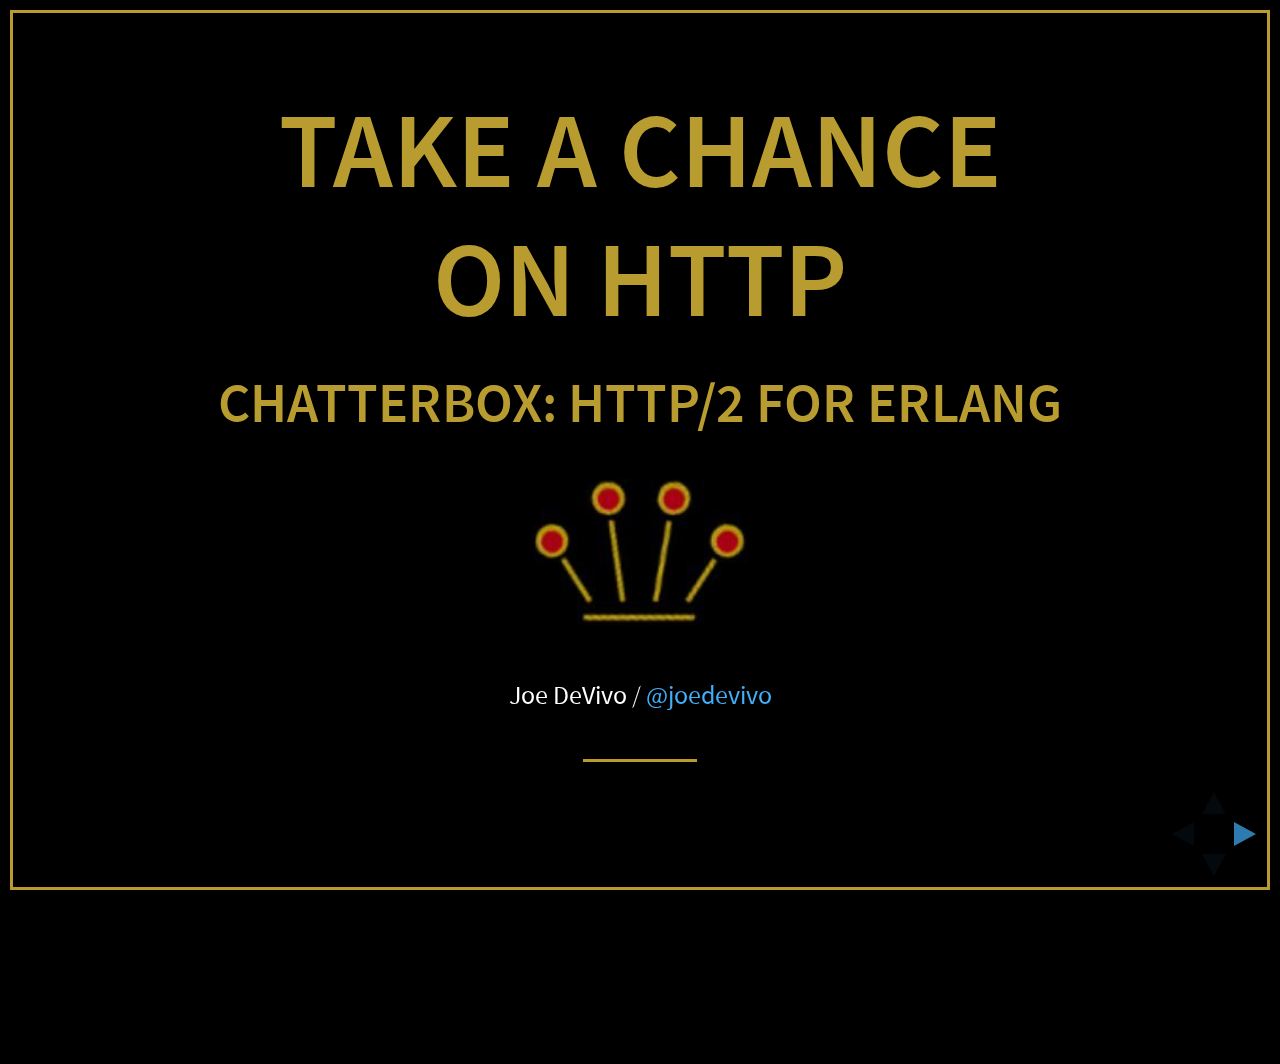
==== commit fe567b3c: "A few slides more" ====
--- a/priv/index.html
+++ b/priv/index.html
@@ -37,77 +37,83 @@
     <div class="reveal">
       <!-- Any section element inside of this container is displayed as a slide -->
       <div class="slides">
-  <section>
-    <h1>Take a Chance<br/>on HTTP</h1>
-    <h3>Chatterbox: HTTP/2 for Erlang</h3>
-    <img src="./img/crown.png" style="border:0px"/>
-    <p>
-      <small>Joe DeVivo / <a href="http://twitter.com/joedevivo">@joedevivo</a></small>
-    </p>
-    <center>
-      <div style="height: 3px; width:100px; background: #b89c30; align: center;"></div>
-    </center>
-  </section>
-
-  <section>
-    <h2>A (Hopefully) Breif History of HTTP</h2>
-  </section>
-
-  <section>
-    <h2>HTTP/0.9</h2>
-    <p>On the scene in 1991</p>
-    <ul>
-      <li>Single Line Request: GET /&lt;path&gt;</li>
-      <li>Request ends on CRLF</li>
-      <li>Only responds with HTML ASCII</li>
-            <li>When that's done, Connection over</li>
-          </ul>
-          <aside class="notes">
-            I would have read the spec, but I was busy being 15 and not willing to pay the $5/mo my ISP wanted for "world wide web".
-            I had gopher included for free anyway!
-          </aside>
-        </section>
-
-        <section>
-          <p>HTTP/0.9 Is still out there!</p>
-          <p>tl;dr - ask for an HTML file and you'll get one</p>
-        </section>
-
-        <section>
-          <h2>HTTP/1.0</h2>
+        <section>
+          <h1>Take a Chance<br/>on HTTP</h1>
+          <h3>Chatterbox: HTTP/2 for Erlang</h3>
+          <img src="./img/crown.png" style="border:0px"/>
           <p>
-            1996 - <a href="http://tools.ietf.org/html/rfc1945">RFC-1945: HTTP/1.0</a>
+            <small>Joe DeVivo / <a href="http://twitter.com/joedevivo">@joedevivo</a></small>
           </p>
-          <p> New Features! </p>
-          <ul>
-            <li>HEADERS! Request and Response</li>
-            <li>Response Codes</li>
-            <li>Serves file types other than HTML</li>
-          </ul>
-        </section>
-
-        <section>
-          <h2>HTTP/1.0 Lifecycle</h2>
-          <ul>
-            <li>Request headers separated by CRLF</li>
-            <li>2x CRLF means request is done</li>
-            <li>Status Code as first line of response</li>
-            <li>Response headers separated by CRLF</li>
-            <li>Connection closed after every request</li>
-          </ul>
-
-          <aside class="notes">
-            This is the first really real spec. I'd written HTML by this point, which I guess means I've used HTTP/0.9
-            What, you didn't write HTML freshman year?
-          </aside>
-        </section>
-
-        <section>
-          <h2>HTTP/1.0</h2>
-          <p>It really wasn't a standard</p>
-          <aside class="notes">
-            Kind of a reverse spec of everything that was already happening. Supporting non-HTML files took the "HT" out of "HTTP"
-          </aside>
+          <center>
+            <div style="height: 3px; width:100px; background: #b89c30; align: center;"></div>
+          </center>
+        </section>
+
+        <section>
+          <h2>A (Hopefully) Breif History of HTTP</h2>
+        </section>
+
+        <!-- HTTP/0.9 -->
+        <section>
+          <section>
+            <h2>HTTP/0.9</h2>
+            <p>On the scene in 1991</p>
+            <ul>
+              <li>Single Line Request: GET /&lt;path&gt;</li>
+              <li>Request ends on CRLF</li>
+              <li>Only responds with HTML ASCII</li>
+              <li>When that's done, Connection over</li>
+            </ul>
+            <aside class="notes">
+              I would have read the spec, but I was busy being 15 and not willing to pay the $5/mo my ISP wanted for "world wide web".
+              I had gopher included for free anyway!
+            </aside>
+          </section>
+
+          <section>
+            <p>HTTP/0.9 Is still out there!</p>
+            <p>tl;dr - ask for an HTML file and you'll get one</p>
+          </section>
+        </section>
+
+        <!-- HTTP/1.0 -->
+        <section>
+          <section>
+            <h2>HTTP/1.0</h2>
+            <p>
+              1996 - <a href="http://tools.ietf.org/html/rfc1945">RFC-1945: HTTP/1.0</a>
+            </p>
+            <p> New Features! </p>
+            <ul>
+              <li>HEADERS! Request and Response</li>
+              <li>Response Codes</li>
+              <li>Serves file types other than HTML</li>
+            </ul>
+          </section>
+
+          <section>
+            <h2>HTTP/1.0 Lifecycle</h2>
+            <ul>
+              <li>Request headers separated by CRLF</li>
+              <li>2x CRLF means request is done</li>
+              <li>Status Code as first line of response</li>
+              <li>Response headers separated by CRLF</li>
+              <li>Connection closed after every request</li>
+            </ul>
+
+            <aside class="notes">
+              This is the first really real spec. I'd written HTML by this point, which I guess means I've used HTTP/0.9
+              What, you didn't write HTML freshman year?
+            </aside>
+          </section>
+
+          <section>
+            <h2>HTTP/1.0</h2>
+            <p>It really wasn't a standard</p>
+            <aside class="notes">
+              Kind of a reverse spec of everything that was already happening. Supporting non-HTML files took the "HT" out of "HTTP"
+            </aside>
+          </section>
         </section>
 
         <section>
@@ -120,7 +126,7 @@
         </section>
 
         <section>
-          <p>New Features</p>
+          <h2>New Features</h2>
           <ul>
             <li>Keepalive Connections</li>
             <li>Chunked Transfers</li>
@@ -198,13 +204,6 @@
               <li>Most browsers disable pipelining by default</li>
             </ul>
           </section>
-        </section>
-
-        <section>
-          <h2>Transfer Sizes</h2>
-          <h2>Dec/2010 - Apr/2015</h2>
-          <img src="./img/chart2.png"/>
-          <p>Transfer sizes and quantities are going UP!</p>
         </section>
 
         <section>
@@ -237,6 +236,13 @@
         </section>
 
         <section>
+          <h2>Transfer Sizes</h2>
+          <h2>Dec/2010 - Apr/2015</h2>
+          <img src="./img/chart2.png"/>
+          <p>Transfer sizes and quantities are going UP!</p>
+        </section>
+
+        <section>
           <h2>Goals of an HTTP Update</h2>
           <ul>
             <li>Less RTT Sensitivity</li>
@@ -266,8 +272,8 @@
             <li>You can keep your semantics</li>
             <li>Binary Protocol</li>
             <li>Header Compression</li>
+            <li>Mulitplexing</li>
             <li>Frames</li>
-            <li>Mulitplexing</li>
             <li>Flow Control</li>
             <li>Prioritization (Maybe?)</li>
             <li>Server Push</li>
@@ -275,6 +281,7 @@
           </ul>
         </section>
 
+        <!-- semantics -->
         <section>
           <section>
             <h2>Keep your semantics</h2>
@@ -299,6 +306,7 @@
           </section>
         </section>
 
+        <!-- binary -->
         <section>
           <section>
             <h2>Binary Protocol</h2>
@@ -313,6 +321,7 @@
           </section>
         </section>
 
+        <!-- hpack -->
         <section>
           <section>
             <h2>Header Compression</h2>
@@ -320,6 +329,10 @@
               <li>Stateless protocols are repetitive</li>
               <li>HTTP is stateless</li>
             </ul>
+          </section>
+          <section>
+            <h2>HPACK - <a href="http://tools.ietf.org/html/rfc7541">RFC 7541</a></h2>
+            <p>A whole RFC just for header compression!</p>
           </section>
           <section>
             <h2>Compression Context is Stateful</h2>
@@ -327,95 +340,316 @@
               By having a stateful context for compression, you can send the same header 100 times over a connection, but after the first time the client and server will have agreed on a much smaller binary value.
             </p>
           </section>
-        </section>
-
-        <section>
-          <section>
-            <h2>Frames</h2>
+          <section>
+            <h2>There Are Two Contexts</h2>
+            <p>One for each peer</p>
+            <p>Maybe easier to think of as one for Requests and one for Responses</p>
+          </section>
+          <section>
+            <h2>The Static Table</h2>
+            <!--table>
+              <thead>
+                <tr>
+                  <th>Index</th>
+                  <th>Header Name</th>
+                  <th>Header Value</th>
+                </tr>
+              </thead>
+              <tbody>
+                <tr><td>1 </td><td>:authority     </td><td>             </td></tr>
+                <tr><td>2 </td><td>:method        </td><td>GET          </td></tr>
+                <tr><td>3 </td><td>:method        </td><td>POST         </td></tr>
+                <tr><td>4 </td><td>:path          </td><td>/            </td></tr>
+                <tr><td>5 </td><td>:path          </td><td>/index.html  </td></tr>
+                <tr><td>6 </td><td>:scheme        </td><td>http         </td></tr>
+                <tr><td>7 </td><td>:scheme        </td><td>https        </td></tr>
+                <tr><td>8 </td><td>:status        </td><td>200          </td></tr>
+                <tr><td>9 </td><td>:status        </td><td>204          </td></tr>
+                <tr><td>10</td><td>:status        </td><td>206          </td></tr>
+                <tr><td>11</td><td>:status        </td><td>304          </td></tr>
+                <tr><td>12</td><td>:status        </td><td>400          </td></tr>
+                <tr><td>13</td><td>:status        </td><td>404          </td></tr>
+                <tr><td>14</td><td>:status        </td><td>500          </td></tr>
+                <tr><td>15</td><td>accept-charset </td><td>             </td></tr>
+                <tr><td>16</td><td>accept-encoding</td><td>gzip, deflate</td></tr>
+              </tbody>
+            </table-->
+<pre>
+            +-------+--------------------+---------------+
+            | Index | Header Name        | Header Value  |
+            +-------+--------------------+---------------+
+            | 1     | :authority         |               |
+            | 2     | :method            | GET           |
+            | 3     | :method            | POST          |
+            | 4     | :path              | /             |
+            | 5     | :path              | /index.html   |
+            | 6     | :scheme            | http          |
+            | 7     | :scheme            | https         |
+            | 8     | :status            | 200           |
+            | 9     | :status            | 204           |
+            | 10    | :status            | 206           |
+            | 11    | :status            | 304           |
+            | 12    | :status            | 400           |
+            | 13    | :status            | 404           |
+            | 14    | :status            | 500           |
+            | 15    | accept-charset     |               |
+            | 16    | accept-encoding    | gzip, deflate |
+                                ...
+</pre>
+            <aside class="notes">
+              These are for really common headers. e.g. A response code of 200 is just going to be represented by "8".
+              Sometimes there's no value, but the header name is what we're saving here, so 15+value is always "accept-charset"
+            </aside>
+          </section>
+          <section>
+            <ul>
+              <li>Indexes 1-61</li>
+              <li>Sometimes value, sometimes not</li>
+            </ul>
+          </section>
+          <section>
+            <h2>The Dynamic Table</h2>
+            <p>Indexes 62+</p>
+          </section>
+          <section>
+            <p>
+              Bounded by size in HTTP/2 connection settings as a security precaution
+            </p>
+          </section>
+          <section>
+            <h2>How "H" Packs</h2>
+          </section>
+          <section>
+            <h2>Data Types</h2>
+            <ul>
+              <li>Numbers</li>
+              <li>Strings</li>
+            </ul>
+          </section>
+          <section>
+            <h2>Indexed Header Field</h2>
             <pre>
-+-----------------------------------------------+
-|                 Length (24)                   |
-+---------------+---------------+---------------+
-|   Type (8)    |   Flags (8)   |
-+-+-------------+---------------+-------------------------------+
-|R|                 Stream Identifier (31)                      |
-+=+=============================================================+
-|                   Frame Payload (0...)                      ...
-+---------------------------------------------------------------+
+                   0   1   2   3   4   5   6   7
+                 +---+---+---+---+---+---+---+---+
+                 | 1 |        Index (7+)         |
+                 +---+---------------------------+
             </pre>
-          </section>
-          <section>
-            <h2>Type</h2>
-            <p>One of 10 frame types. Each has rules for payload sizes, payload content and which flags can be set.</p>
-          </section>
-          <section>
-            <h2>Flags</h2>
-            <p>A few control bits that have different uses for different frame types</p>
-          </section>
-          <section>
-            <h2>R</h2>
-            <p>A shoutout to pirates</p>
-          </section>
-          <section>
-            <h2>Stream Identifier</h2>
-            <p>Which multiplexed stream this frame is for</p>
-          </section>
-        </section>
-
-        <section>
-          <section>
-            <h2>Frame Types</h2>
-          </section>
-          <section>
-            <h2>DATA</h2>
-            <p>Request and Response Bodies are made of these</p>
-          </section>
-          <section>
-            <h2>HEADERS</h2>
-            <p>Request and Response Headers start with these</p>
-          </section>
-          <section>
-            <h2>PRIORITY</h2>
-            <p>Sent to change a stream's priority</p>
-          </section>
-          <section>
-            <h2>RST_STREAM</h2>
-            <p>Sent to give up on a stream</p>
-          </section>
-          <section>
-            <h2>SETTINGS</h2>
-            <p>Negotiates overall connection settings</p>
-          </section>
-          <section>
-            <h2>PUSH_PROMISE</h2>
-            <p>Headers for a response for which there was no request</p>
-          </section>
-          <section>
-            <h2>PING</h2>
-            <p>measuring round trip</p>
-          </section>
-          <section>
-            <h2>GOAWAY</h2>
-            <p>We're done here. Could be an error, could just be natual causes</p>
-          </section>
-          <section>
-            <h2>WINDOW_UPDATE</h2>
-            <p>Issues a credit for flow control</p>
-          </section>
-          <section>
-            <h2>CONTINUATION</h2>
-            <p>PUSH_PROMISE and HEADERS are the first frame of headers, but if they're too big to fit in one frame, the rest comes over in CONTINUATION frames. When a frame comes over with the END_HEADERS flag set, we know it's over</p>
-          </section>
-        </section>
-
+            <aside class="notes">
+              A Name/Value pair already in the table
+            </aside>
+          </section>
+
+          <section>
+            <h2>Literal Header Field w/ Index</h2>
+            <pre>
+                   0   1   2   3   4   5   6   7
+                 +---+---+---+---+---+---+---+---+
+                 | 0 | 1 |      Index (6+)       |
+                 +---+---+-----------------------+
+                 | H |     Value Length (7+)     |
+                 +---+---------------------------+
+                 | Value String (Length octets)  |
+                 +-------------------------------+
+            </pre>
+            <aside class="notes">
+              A Name that's already in the table, but a different value
+            </aside>
+          </section>
+
+          <section>
+            <h2>Literal Header Field w/ Index</h2>
+            <pre>
+                   0   1   2   3   4   5   6   7
+                 +---+---+---+---+---+---+---+---+
+                 | 0 | 1 |           0           |
+                 +---+---+-----------------------+
+                 | H |     Name Length (7+)      |
+                 +---+---------------------------+
+                 |  Name String (Length octets)  |
+                 +---+---------------------------+
+                 | H |     Value Length (7+)     |
+                 +---+---------------------------+
+                 | Value String (Length octets)  |
+                 +-------------------------------+
+            </pre>
+            <aside class="notes">
+              Neither the name nor value are in the table
+            </aside>
+          </section>
+
+          <section>
+            <h2>Types of Literal Fields</h2>
+            <ul>
+              <li>with Indexing - added to the dynamic table</li>
+              <li>without Indexing - not added to the DT</li>
+              <li>never Indexed - never added to any DT</li>
+            </ul>
+            <aside class="notes">
+              All three are ways of saying the same thing, as far as "here's a header and value, but some are not compressed. "never" means no proxies can compress it either, while "without" applies to just one hop.
+            </aside>
+          </section>
+
+          <section>
+            <h2>Huffman Encoding</h2>
+            <ul>
+              <li>Designed for HTTP</li>
+              <li>The more common the ASCII character, the fewer bytes it takes</li>
+            </ul>
+            <aside class="notes">Did you see that "H" bit?</aside>
+          </section>
+          <section>
+<pre>
+                                                        code
+                          code as bits                 as hex   len
+        sym              aligned to MSB                aligned   in
+                                                       to LSB   bits
+       (  0)  |11111111|11000                             1ff8  [13]
+       (  1)  |11111111|11111111|1011000                7fffd8  [23]
+       (  2)  |11111111|11111111|11111110|0010         fffffe2  [28]
+       (  3)  |11111111|11111111|11111110|0011         fffffe3  [28]
+       (  4)  |11111111|11111111|11111110|0100         fffffe4  [28]
+                               ...
+   '0' ( 48)  |00000                                         0  [ 5]
+   '1' ( 49)  |00001                                         1  [ 5]
+   '2' ( 50)  |00010                                         2  [ 5]
+   '3' ( 51)  |011001                                       19  [ 6]
+   '4' ( 52)  |011010                                       1a  [ 6]
+                               ...
+   'X' ( 88)  |11111100                                     fc  [ 8]
+   'Y' ( 89)  |1110011                                      73  [ 7]
+   'Z' ( 90)  |11111101                                     fd  [ 8]
+   '[' ( 91)  |11111111|11011                             1ffb  [13]
+   '\' ( 92)  |11111111|11111110|000                     7fff0  [19]
+   ']' ( 93)  |11111111|11100                             1ffc  [13]
+   '^' ( 94)  |11111111|111100                            3ffc  [14]
+   '_' ( 95)  |100010                                       22  [ 6]
+   '`' ( 96)  |11111111|1111101                           7ffd  [15]
+   'a' ( 97)  |00011                                         3  [ 5]
+   'b' ( 98)  |100011                                       23  [ 6]
+   'c' ( 99)  |00100                                         4  [ 5]
+   'd' (100)  |100100                                       24  [ 6]
+   'e' (101)  |00101                                         5  [ 5]
+</pre>
+          </section>
+          <section>
+            <p>
+              See?! Weird things like "non visualizable ASCII code 3" are 28 bits, but useful things like "1" are 5 bits. We're all about optimizing the wire
+            </p>
+          </section>
+          <section>
+            <h2>Examples</h2>
+            <p>
+              There are tons of cool examples in <a href="http://tools.ietf.org/html/rfc7541#appendix-C">HPACK: Appendix C</a>. They're so good that I turned them into <a href="https://github.com/joedevivo/chatterbox/blob/master/test/hpack_tests.erl#L60">EUnit tests</a>
+            </p>
+          </section>
+        </section>
+
+        <!-- HPACK Example -->
+        <section>
+          <section>
+            <h2>HPACK Tables Example</h2>
+          </section>
+          <section>
+            <h2>Request 1</h2>
+            <pre>
+:path - "/"
+user-agent - "my cool browser"
+x-custom-header - "some custom value"
+            </pre>
+          </section>
+          <section>
+<pre>
+:path - "/"
+    - Index 4
+user-agent - "my cool browser"
+    - Index 58, Literal Value "my cool browser"
+x-custom-header - "some custom value"
+     - Non indexed "x-custom-header", "some custom value"
+</pre>
+          </section>
+          <section>
+            <h2>R1 Context updates</h2>
+            <ul>
+              <li>:path changes nothing</li>
+              <li>"user-agent"/"my cool browser" is now Index 62</li>
+              <li>"x-custom-header"/"some custom value" is now Index 62
+              <li>"user-agent"/"my cool browser" is +1'd to 63</li>
+            </ul>
+          </section>
+
+          <section>
+            <h2>Request 2</h2>
+            <pre>
+:path - "/some_file.html"
+user-agent - "my cool browser"
+x-custom-header - "some custom value"
+            </pre>
+          </section>
+          <section>
+<pre>
+:path - "/some_file.html"
+  - Index 4, Literal Value "/some_file.html"
+user-agent - "my cool browser"
+  - Index 63
+x-custom-header - "some custom value"
+  - Index 62
+</pre>
+          </section>
+          <section>
+            <h2>R2: Context updates</h2>
+            <ul>
+              <li>":path"/"/some_file.html" is the new Index 62</li>
+              <li>"x-custom-header"/"some custom value" is +1'd 63</li>
+              <li>"user-agent"/"my cool browser" is +1'd to 64</li>
+            </ul>
+            <aside class="notes">
+              Basically an MRU cache. LRU headers fall off the end of the table
+            </aside>
+          </section>
+          <section>
+            <h2>Request 3</h2>
+            <pre>
+:path - "/some_file.html"
+user-agent - "my cool browser"
+x-custom-header - "new value"
+            </pre>
+          </section>
+          <section>
+<pre>
+:path - "/some_file.html"
+  - Index 62
+user-agent - "my cool browser"
+  - Index 64
+x-custom-header - "new value"
+  - Index 63, Literal Value "new value"
+</pre>
+          </section>
+          <section>
+            <h2>R3: Context updates</h2>
+            <ul>
+              <li>"x-custom-header"/"new value" is the new 62</li>
+              <li>":path"/"/some_file.html" is +1'd to 63</li>
+              <li>"user-agent"/"my cool browser" is +1'd to 64</li>
+              <li>"x-custom-header"/"some custom value" is +1'd 65</li>
+            </ul>
+            <aside="notes">
+              when the sum of the sizes of name/value pairs exceedes the maximum table size, that last header falls off the end. bye!
+            </aside>
+          </section>
+        </section>
+
+        <!-- Multiplexing -->
         <section>
           <section>
             <h2>Multiplexing: Pipelining done right</h2>
-            <p>A frame's stream identifier determines which multiplexed stream it belongs to</p>
           </section>
           <section>
             <h2>Streams</h2>
             <p>There's one connection, streams are logical abstractions across it</p>
+          </section>
+          <section>
+            <h2>Frames</h2>
+            <p>A frame's stream identifier determines which multiplexed stream it belongs to</p>
           </section>
           <section>
             <h2>One Stream Id</h2>
@@ -424,11 +658,11 @@
           </section>
           <section>
             <h2>Order?</h2>
-            <p>Yes, because the header context is a piece of state</p>
+            <p>Yes, because the header context is a piece of state, all those HPACK indexes would get out of sync if the client and server processed things in a different order</p>
           </section>
           <section>
             <h2>Handling</h2>
-            <p>There are rules in the spec about how many can be "active" at a time, and what types of frames can be received </p>
+            <p>There are rules in the spec about how many can be "active" at a time, and what types of frames can be received when</p>
           </section>
           <section>
             <pre>
@@ -467,6 +701,87 @@
           </section>
         </section>
 
+        <!-- Frames -->
+        <section>
+          <section>
+            <h2>Frames</h2>
+            <pre>
+    +-----------------------------------------------+
+    |                 Length (24)                   |
+    +---------------+---------------+---------------+
+    |   Type (8)    |   Flags (8)   |
+    +-+-------------+---------------+-------------------------------+
+    |R|                 Stream Identifier (31)                      |
+    +=+=============================================================+
+    |                   Frame Payload (0...)                      ...
+    +---------------------------------------------------------------+
+            </pre>
+          </section>
+          <section>
+            <h2>Type</h2>
+            <p>One of 10 frame types. Each has rules for payload sizes, payload content and which flags can be set.</p>
+          </section>
+          <section>
+            <h2>Flags</h2>
+            <p>A few control bits that have different uses for different frame types</p>
+          </section>
+          <section>
+            <h2>R</h2>
+            <p>A shoutout to pirates</p>
+          </section>
+          <section>
+            <h2>Stream Identifier</h2>
+            <p>Which multiplexed stream this frame is for</p>
+          </section>
+        </section>
+
+        <section>
+          <section>
+            <h2>Frame Types</h2>
+          </section>
+          <section>
+            <h2>DATA</h2>
+            <p>Request and Response Bodies are made of these</p>
+          </section>
+          <section>
+            <h2>HEADERS</h2>
+            <p>Request and Response Headers start with these</p>
+          </section>
+          <section>
+            <h2>PRIORITY</h2>
+            <p>Sent to change a stream's priority</p>
+          </section>
+          <section>
+            <h2>RST_STREAM</h2>
+            <p>Sent to give up on a stream</p>
+          </section>
+          <section>
+            <h2>SETTINGS</h2>
+            <p>Negotiates overall connection settings</p>
+          </section>
+          <section>
+            <h2>PUSH_PROMISE</h2>
+            <p>Headers for a response for which there was no request</p>
+          </section>
+          <section>
+            <h2>PING</h2>
+            <p>measuring round trip</p>
+          </section>
+          <section>
+            <h2>GOAWAY</h2>
+            <p>We're done here. Could be an error, could just be natual causes</p>
+          </section>
+          <section>
+            <h2>WINDOW_UPDATE</h2>
+            <p>Issues a credit for flow control</p>
+          </section>
+          <section>
+            <h2>CONTINUATION</h2>
+            <p>PUSH_PROMISE and HEADERS are the first frame of headers, but if they're too big to fit in one frame, the rest comes over in CONTINUATION frames. When a frame comes over with the END_HEADERS flag set, we know it's over</p>
+          </section>
+        </section>
+
+
         <section>
           <section>
             <h2>Flow Control</h2>
@@ -510,6 +825,9 @@
           <p>It is built in a tree structure so you can create requests for stream dependencies.</p>
           <p>Leaves in a tree can have different weights</p>
           <h4>A server is under no obligation to honor these requests</h4>
+          <aside class="notes">
+            So I punted on it for V1; however, we didn't spawn each stream into it's own gen_fsm explicity so we could have control over priority in a future version.
+          </aside>
         </section>
 
         <section>
@@ -523,6 +841,9 @@
             <h2>Static Content</h2>
             <p>Imagine inspecting HTML on the way out, and sending pushes for all the CSS, JavaScript, and Images you need.</p>
             <p>Is this exciting for APIs? <b>Maybe!</b></p>
+            <aside class="notes">
+              If your API has common use cases, you could push expected responses. e.g. you just did GET /shoppingcart, and you might usually see a GET /item for each item in the cart after that. While currently you might just return all that info in GET /shoppingcart, you might also take advantage of PP. You might not. This might be dumb.
+            </aside>
           </section>
         </section>
 
@@ -544,24 +865,308 @@
         </section>
 
         <section>
-          <h2>I'm the first in line</h2>
-          <p>
-            <img src="./img/http1con.png" style="border:none"/>
-          </p>
-          <aside class="notes">
-            Oh hey, these are some notes. They'll be hidden in your presentation, but you can see them if you open the speaker notes window (hit 's' on your keyboard).
-          </aside>
-        </section>
-
-        <section>
-          <h2>If you need me let me know</h2>
-          <h2>Gonna be around</h2>
-          <p>
-            <img src="./img/http2con.png" style="border:none"/>
-          </p>
-          <aside class="notes">
-            Oh hey, these are some notes. They'll be hidden in your presentation, but you can see them if you open the speaker notes window (hit 's' on your keyboard).
-          </aside>
+          <h2>OMG Can I See Some Erlang Already?!</h2>
+          <aside class="notes">Understanding the protocol is the hardest part. Anyone can pattern match :D</aside>
+        </section>
+
+        <section>
+          <h2>Chatterbox</h2>
+          <p><a href="http://github.com/joedevivo/chatterbox">Chatterbox</a></p>
+        </section>
+
+
+        <section>
+          <h2>Chatterbox FSM</h2>
+          <h4>A Connection State Machine</h4>
+        </section>
+        <section>
+          <section>
+            <h2>SETTINGS</h2>
+            <ul>
+              <li>SETTINGS_HEADER_TABLE_SIZE</li>
+              <li>SETTINGS_ENABLE_PUSH</li>
+              <li>SETTINGS_MAX_CONCURRENT_STREAMS</li>
+              <li>SETTINGS_INITIAL_WINDOW_SIZE</li>
+              <li>SETTINGS_MAX_FRAME_SIZE</li>
+              <li>SETTINGS_MAX_HEADER_LIST_SIZE</li>
+            </ul>
+          </section>
+
+          <section>
+            <h2>RFC 7540 - <a href="http://tools.ietf.org/html/rfc7540#section-3.5">Section 3.5</a></h2>
+            <pre>
+The client connection preface starts with a sequence of 24 octets,
+which in hex notation is:
+     0x505249202a20485454502f322e300d0a0d0a534d0d0a0d0a
+That is, the connection preface starts with the string
+     "PRI * HTTP/2.0\r\n\r\nSM\r\n\r\n"
+This sequence MUST be followed by a SETTINGS frame
+(Section 6.5), which MAY be empty.
+            </pre>
+          </section>
+
+          <section>
+            <h2>RFC 7540 - <a href="http://tools.ietf.org/html/rfc7540#section-3.5">Section 3.5</a></h2>
+            <pre>
+The server connection preface consists of a potentially empty
+SETTINGS frame (Section 6.5) that MUST be the first frame the server
+sends in the HTTP/2 connection.
+
+The SETTINGS frames received from a peer as part of the connection
+preface MUST be acknowledged (see Section 6.5.3) after sending the
+connection preface.
+            </pre>
+          </section>
+          <section>
+            <h2>RFC 7540 - <a href="http://tools.ietf.org/html/rfc7540#section-6.5.3">Section 6.5.3</a></h2>
+            <pre>
+Once all values have been processed, the
+recipient MUST immediately emit a SETTINGS frame with the ACK flag
+set.  Upon receiving a SETTINGS frame with the ACK flag set, the
+sender of the altered parameters can rely on the setting having been
+applied.
+If the sender of a SETTINGS frame does not receive an acknowledgement
+within a reasonable amount of time, it MAY issue a connection error
+(Section 5.4.1) of type SETTINGS_TIMEOUT.
+            </pre>
+          </section>
+          <section>
+            <h2>RFC 7540 - <a href="http://tools.ietf.org/html/rfc7540#section-4">Section 4</a></h2>
+            <pre>
+Once the HTTP/2 connection is established, endpoints can begin
+exchanging frames.
+            </pre>
+            <aside class="notes">Pity party: see how many sections and out of order things I had to find for this piece of flow?</aside>
+          </section>
+          <section>
+<pre><code data-trim contenteditable class="erlang">
+-define(PREAMBLE, "PRI * HTTP/2.0\r\n\r\nSM\r\n\r\n").
+
+handle_info({_, _Socket, &lt;&lt;?PREAMBLE,Bin/bits&gt;&gt;}, _, S) ->
+    lager:debug("handle_info HTTP/2 Preamble!"),
+    gen_fsm:send_event(self(), {start_frame,Bin}),
+    {next_state, settings_handshake, S};
+</code></pre>
+          </section>
+
+          <section>
+            <h2>Settings Handshake State</h2>
+          </section>
+
+          <section>
+            <h2>What it does it</h2>
+            <ol>
+              <li>Send our server SETTINGS frame</li>
+              <li>Wait for client SETTINGS frame</li>
+              <li>and client's SETTINGS ACK</li>
+              <li>Backlog any frames before 2 and 3 are done</li>
+              <li>Transition to connected state</li>
+            </ol>
+          </section>
+
+          <section>
+<pre><code data-trim contenteditable class="erlang">
+settings_handshake({start_frame, Bin}, S=#chatterbox_fsm_state{...}) ->
+    NewState = case Bin of
+        <<>> ->
+            S;
+        _ ->
+            OtherFrames = http2_frame:from_binary(Bin),
+            {SettingsBacklog, FB} = lists:partition(
+                fun({X,_}) -> X#frame_header.type =:= ?SETTINGS end,
+                OtherFrames),
+            S#chatterbox_fsm_state{frame_backlog=FB, settings_backlog=SettingsBacklog}
+    end,
+
+    %% Assemble our settings and send them
+    http2_frame_settings:send(Socket, ServerSettings),
+
+    %% There should be two SETTINGS frames sitting on the wire
+    %% now. The ACK to the one we just sent and the value of the
+    %% client settings. We're pretty sure that the first one will be
+    %% the Client Settings as it was probably on the wire before we
+    %% even sent the Server Settings, but can we ever really be sure
+
+    %% What we know from the HTTP/2 spec is that we shouldn't process
+    %% any other frame types until SETTINGS have been exchanged. So,
+    %% if something else comes in, let's store them in a backlog until
+    %% we can deal with them
+
+    settings_handshake_loop(NewState, {false, false}).
+
+settings_handshake_loop(State=#chatterbox_fsm_state{frame_backlog=FB}, {true, true}) ->
+    gen_fsm:send_event(self(), backlog),
+    {next_state, connected, State#chatterbox_fsm_state{frame_backlog=lists:reverse(FB)}};
+settings_handshake_loop(State = #chatterbox_fsm_state{
+                                   settings_backlog=[{H,P}|T]
+                                  },
+                        Acc) ->
+    lager:debug("[settings_handshake] Backlogged Frame"),
+    settings_handshake_loop({H#frame_header.type, ?IS_FLAG(H#frame_header.flags, ?FLAG_ACK)},
+                            {H, P},
+                            Acc,
+                            State#chatterbox_fsm_state{settings_backlog=T});
+settings_handshake_loop(State = #chatterbox_fsm_state{
+                                   connection=#connection_state{
+                                                 socket=Socket
+                                                },
+                                   settings_backlog=[]
+                                  },
+                        Acc) ->
+    lager:debug("[settings_handshake] Incoming Frame"),
+    {H, Payload} = http2_frame:read(Socket),
+    settings_handshake_loop(
+      {H#frame_header.type,?IS_FLAG(H#frame_header.flags, ?FLAG_ACK)},
+      {H, Payload},
+      Acc,
+      State).
+
+settings_handshake_loop({?SETTINGS,false},{_Header,CSettings}, {ReceivedAck,false},
+                        State = #chatterbox_fsm_state{connection=C=#connection_state{socket=S}}) ->
+    ClientSettings = http2_frame_settings:overlay(#settings{}, CSettings),
+    lager:debug(
+      "[settings_handshake] got client_settings: ~p",
+      [http2_frame_settings:format(ClientSettings)]),
+    http2_frame_settings:ack(S),
+    settings_handshake_loop(
+      State#chatterbox_fsm_state{
+        connection=C#connection_state{
+                     send_settings=ClientSettings
+                    }
+       },
+      {ReceivedAck,true}
+     );
+settings_handshake_loop({?SETTINGS,true},{_,_},{false,ReceivedClientSettings},State) ->
+    lager:debug("[settings_handshake] got server_settings ack"),
+    settings_handshake_loop(State,{true,ReceivedClientSettings});
+settings_handshake_loop(_,FrameToBacklog,Acc,State=#chatterbox_fsm_state{frame_backlog=FB}) ->
+    lager:debug("[settings_handshake] got rando frame"),
+    settings_handshake_loop(State#chatterbox_fsm_state{frame_backlog=[FrameToBacklog|FB]}, Acc).
+
+</code></pre>
+          </section>
+
+          <section>
+            <h2>Connected State</h2>
+          </section>
+        </section>
+
+        <section>
+          <section>
+            <h2>Development</h2>
+          </section>
+          <section>
+            <h2>Minimum Viable Response: NGHTTP2</h2>
+            <p>No content handler, just a hard coded response</p>
+          </section>
+          <section>
+            <h2>Firefox 37</h2>
+            <p>This Slide Deck!</p>
+          </section>
+          <section>
+            <h2>When Things Go Wrong</h2>
+            <p>Building a client that breaks the rules</p>
+          </section>
+          <section>
+            <h2>http2c APIs</h2>
+            <ul>
+              <li>High Level - Request/Response</li>
+              <li>Mid Level - HTTP/2 Frames</li>
+              <li>Low Level - Binary</li>
+            </ul>
+          </section>
+          <section>
+            <p>I needed a client that could break the rules, so I could test that the server breaks properly</p>
+          </section>
+          <section>
+            <p>RFC 7540 <a href="http://tools.ietf.org/html/rfc7540#section-4.3">Section 4.3</a></p>
+<pre>
+Each header block is processed as a discrete unit.  Header blocks
+MUST be transmitted as a contiguous sequence of frames, with no
+interleaved frames of any other type or from any other stream.  The
+last frame in a sequence of HEADERS or CONTINUATION frames has the
+END_HEADERS flag set.  The last frame in a sequence of PUSH_PROMISE
+or CONTINUATION frames has the END_HEADERS flag set.  This allows a
+header block to be logically equivalent to a single frame.
+</pre>
+            <p>RFC 7540 <a href="http://tools.ietf.org/html/rfc7540#section-6.2">Section 6.2</a></p>
+<pre>
+END_HEADERS (0x4):  When set, bit 2 indicates that this frame
+  contains an entire header block (Section 4.3) and is not followed
+  by any CONTINUATION frames.
+
+  A HEADERS frame without the END_HEADERS flag set MUST be followed
+  by a CONTINUATION frame for the same stream.  A receiver MUST
+  treat the receipt of any other type of frame or a frame on a
+  different stream as a connection error (Section 5.4.1) of type
+  PROTOCOL_ERROR.
+</pre>
+          </section>
+          <section>
+<pre><code data-trim contenteditable class="erlang">
+Frames = [
+   {#frame_header{length=8,type=?HEADERS,stream_id=3},
+    #headers{ block_fragment=H1 }},
+   {#frame_header{length=8,type=?CONTINUATION,stream_id=3},
+    #continuation{block_fragment=H2}},
+   %% not allowed!
+   {#frame_header{length=8,type=?HEADERS,stream_id=3},
+    #headers{block_fragment=H1}},
+   {#frame_header{
+     length=8,type=?CONTINUATION,
+     flags=?FLAG_END_HEADERS,
+     stream_id=3
+     },
+    #continuation{block_fragment=H3}}
+],
+http2c:send_unaltered_frames(Client, Frames),
+</code></pre>
+          </section>
+
+          <section>
+<pre><code data-trim contenteditable class="erlang">
+%% No response on stream 3
+Resp = http2c:get_frames(Client, 3),
+?assertEqual(0, length(Resp)),
+
+%% One GOAWAY frame on stream 0
+Resp2 = http2c:get_frames(Client, 0),
+1 = length(Resp2),
+
+%% Protocol Error
+[{_GoAwayH, GoAway}] = Resp2,
+?PROTOCOL_ERROR = GoAway#goaway.error_code,
+</code></pre>
+          </section>
+
+          <section>
+            <h2>chatterbox_fsm: continuation state</h2>
+            <ul>
+              <li>Any time a HEADERS frame is received, enter CONTINUATION state</li>
+              <li>In that state, only accept CONTINUATION frames from that stream</li>
+              <li>when a CONTINUATION with the END HEADERS flag is set, transition back to 'connected'</li>
+              <li>If any other frame type comes in (or CONTINUATION with other stream id), send GOAWAY with CONNECTION ERROR</li>
+            </ul>
+          </section>
+          <section>
+<pre><code data-trim contenteditable class="erlang">
+continuation(start_frame, #chatterbox_fsm_state{}) ->
+    Frame = {FH,_} = http2_frame:read(Socket),
+    Response = case FH#frame_header.type of
+       ?CONTINUATION ->
+           route_frame(Frame, S);
+       _ ->
+           go_error(?PROTOCOL_ERROR, S)
+    end,
+    gen_fsm:send_event(self(), start_frame),
+    Response;
+continuation(_, State) ->
+    go_error(?PROTOCOL_ERROR, State).
+</code></pre>
+          </section>
+
+
+
         </section>
 
         <section>
@@ -596,6 +1201,10 @@
               <li><a href="http://tools.ietf.org/html/rfc7541">RFC 7541 - HPACK - Header Compression for HTTP/2</a></li>
             </ul>
           </section>
+        </section>
+
+        <section>
+          <h2>THANKS!</h2>
         </section>
       </div>
 
--- a/priv/css/theme/abba.css
+++ b/priv/css/theme/abba.css
@@ -154,7 +154,7 @@
   overflow: auto;
   max-height: 400px;
   word-wrap: normal;
-  background: #3F3F3F;
+  background: black;
   color: #DCDCDC; }
 
 .reveal table {
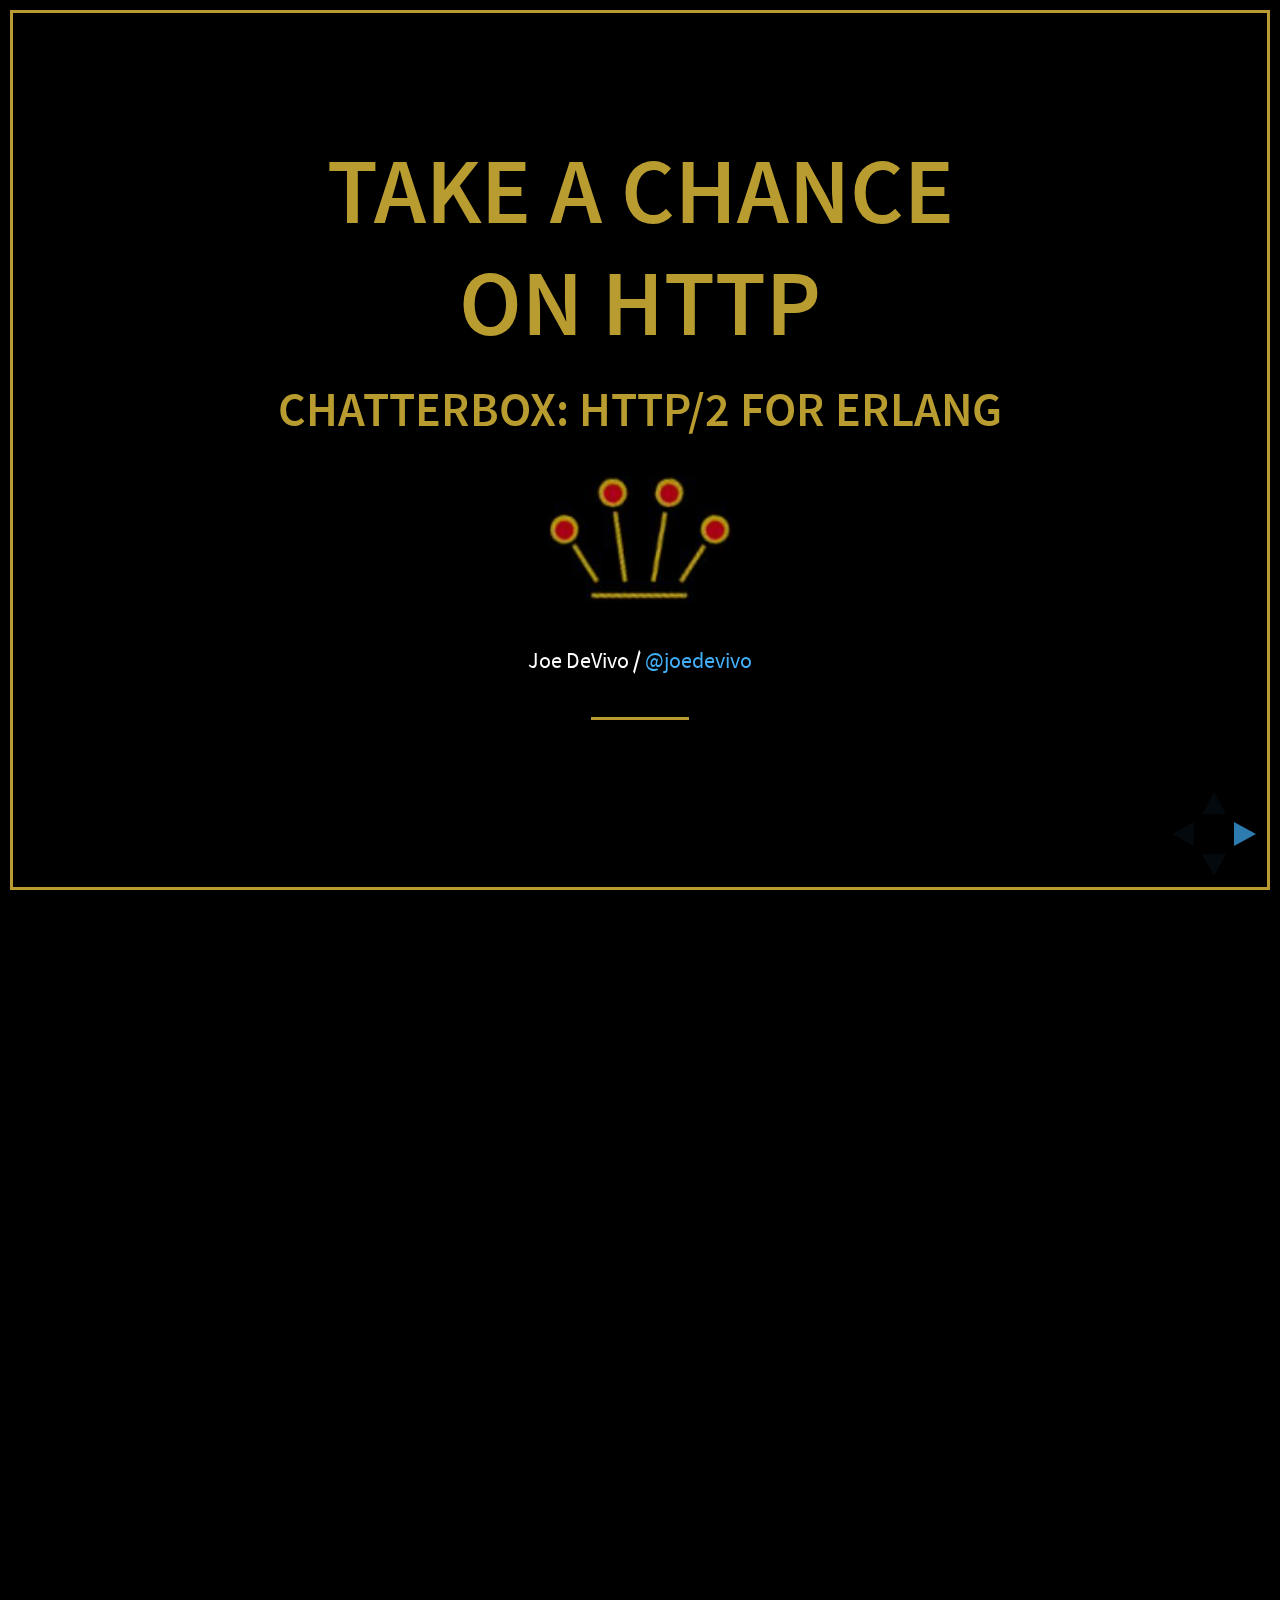
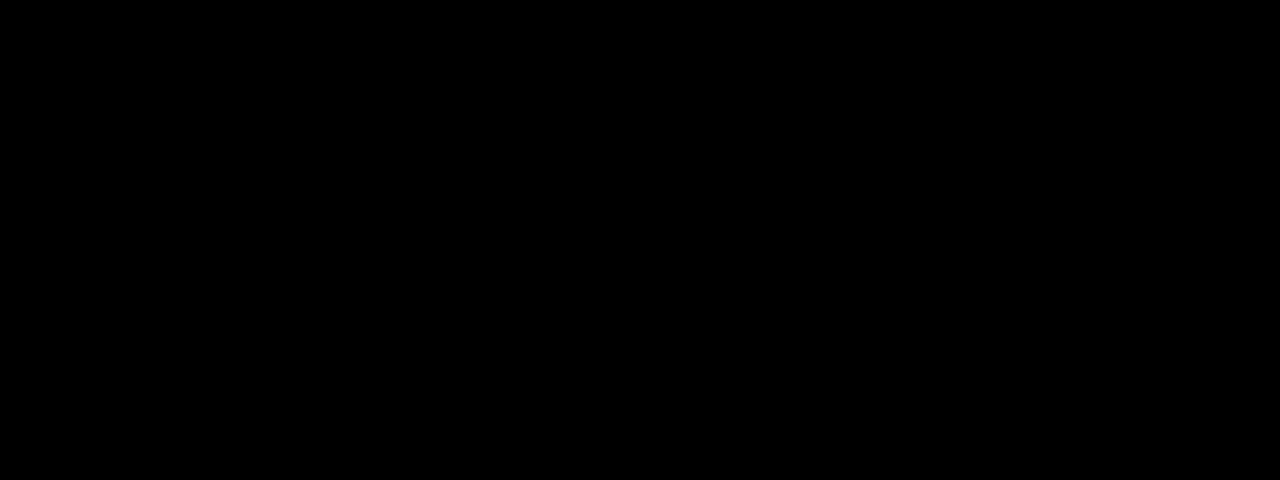
==== commit 4ab986e3: "More updates!" ====
--- a/priv/index.html
+++ b/priv/index.html
@@ -154,6 +154,7 @@
               <li>Still one header per line</li>
               <li>Still 2x CRLF to terminate</li>
             </ul>
+            <h4>Possible Chuncked Data</h4>
           </section>
           <section>
             <h2>HTTP/1.1 Response</h2>
@@ -161,9 +162,7 @@
               <li>Still starts with a response code</li>
               <li>Still has one response header per line</li>
             </ul>
-          </section>
-          <section>
-            <h2>Possible Chuncked Response Data</h2>
+            <h4>Possible Chuncked Data</h4>
           </section>
           <section>
             <h2>Connection not closed!</h2>
@@ -180,7 +179,7 @@
 
         <section>
           <h2>Side note on HTTP/1.0</h2>
-          <p>Keepalive connections were backported to HTTP/1.0, but it's disabled by defaul</p>
+          <p>Keepalive connections were backported to HTTP/1.0, but it's disabled by default</p>
         </section>
 
         <section>
@@ -245,7 +244,7 @@
         <section>
           <h2>Goals of an HTTP Update</h2>
           <ul>
-            <li>Less RTT Sensitivity</li>
+            <li>Less round trip time Sensitivity</li>
             <li>Fix pipelining</li>
             <li>Discourage multiple connections</li>
             <li>Keep existing semantics</li>
@@ -342,7 +341,7 @@
           </section>
           <section>
             <h2>There Are Two Contexts</h2>
-            <p>One for each peer</p>
+            <p>Two for each peer</p>
             <p>Maybe easier to think of as one for Requests and one for Responses</p>
           </section>
           <section>
@@ -788,6 +787,10 @@
           </section>
 
           <section>
+            <h2>Only Applies to Data Frames</h2>
+          </section>
+
+          <section>
             <h2>Receiver</h2>
             <p>Each receiver advertizes how many bytes it can receive</p>
           </section>
@@ -812,11 +815,6 @@
             <p>Stream 0 is the meta stream. Frames sent to it apply to the entire connection</p>
             <p>Some frame types (e.g. Data) can't be sent to stream 0.</p>
           </section>
-
-          <section>
-            <h2>Only Applies to Data Frames</h2>
-          </section>
-
         </section>
 
         <section>
@@ -890,6 +888,9 @@
               <li>SETTINGS_MAX_FRAME_SIZE</li>
               <li>SETTINGS_MAX_HEADER_LIST_SIZE</li>
             </ul>
+            <aside class="notes">
+              TODO: What are these?
+            </aside>
           </section>
 
           <section>
@@ -980,20 +981,13 @@
 
     %% Assemble our settings and send them
     http2_frame_settings:send(Socket, ServerSettings),
-
-    %% There should be two SETTINGS frames sitting on the wire
-    %% now. The ACK to the one we just sent and the value of the
-    %% client settings. We're pretty sure that the first one will be
-    %% the Client Settings as it was probably on the wire before we
-    %% even sent the Server Settings, but can we ever really be sure
-
-    %% What we know from the HTTP/2 spec is that we shouldn't process
-    %% any other frame types until SETTINGS have been exchanged. So,
-    %% if something else comes in, let's store them in a backlog until
-    %% we can deal with them
-
     settings_handshake_loop(NewState, {false, false}).
-
+</code></pre>
+            <aside class="notes">When we start, read all the frames we can and split them into ?SETTINGS and other</aside>
+          </section>
+
+          <section>
+<pre><code data-trim contenteditable class="erlang">
 settings_handshake_loop(State=#chatterbox_fsm_state{frame_backlog=FB}, {true, true}) ->
     gen_fsm:send_event(self(), backlog),
     {next_state, connected, State#chatterbox_fsm_state{frame_backlog=lists:reverse(FB)}};
@@ -1020,7 +1014,12 @@
       {H, Payload},
       Acc,
       State).
-
+</code></pre>
+            <aside class="notes">This here is just to read frames off the backlog (from before we sent our settings frame) in case the client settings already came in, otherwise it starts reading frames off the socket</aside>
+          </section>
+
+          <section>
+<pre><code data-trim contenteditable class="erlang">
 settings_handshake_loop({?SETTINGS,false},{_Header,CSettings}, {ReceivedAck,false},
                         State = #chatterbox_fsm_state{connection=C=#connection_state{socket=S}}) ->
     ClientSettings = http2_frame_settings:overlay(#settings{}, CSettings),
@@ -1042,8 +1041,8 @@
 settings_handshake_loop(_,FrameToBacklog,Acc,State=#chatterbox_fsm_state{frame_backlog=FB}) ->
     lager:debug("[settings_handshake] got rando frame"),
     settings_handshake_loop(State#chatterbox_fsm_state{frame_backlog=[FrameToBacklog|FB]}, Acc).
-
-</code></pre>
+</code></pre>
+            <aside class="notes">And here we check for settings frame with client settings, settings frame with ACK or other</aside>
           </section>
 
           <section>
@@ -1164,10 +1163,184 @@
     go_error(?PROTOCOL_ERROR, State).
 </code></pre>
           </section>
-
-
-
-        </section>
+        </section>
+
+        <section>
+          <section>
+            <h2>FRAMES</h2>
+          </section>
+          <section>
+            <h2>http2_frame</h2>
+<pre><code data-trim contenteditable class="erlang">
+-callback read_binary(Bin::binary(),
+                      Header::frame_header()) -&gt;
+    {ok, payload(), Remainder::binary()} | {error, term()}.
+-callback to_binary(payload()) -&gt; iodata().
+</code></pre>
+          </section>
+          <section>
+<pre><code data-trim contenteditable class="erlang">
+-spec from_binary(binary()) -&gt; [{frame_header(), payload()}].
+from_binary(Bin) -&gt;
+    from_binary(Bin, []).
+
+from_binary(&lt;&lt;&gt;&gt;, Acc) -&gt;
+    Acc;
+from_binary(Bin, Acc) -&gt;
+    {Header, PayloadBin} = read_binary_frame_header(Bin),
+    {ok, Payload, Rem} = read_binary_payload(PayloadBin, Header),
+    lager:debug(format({Header, Payload})),
+    from_binary(Rem, [{Header, Payload}|Acc]).
+</code></pre>
+          </section>
+          <section>
+<pre><code data-trim contenteditable class="erlang">
+-spec read_binary_frame_header(binary()) -&gt; {frame_header(), binary()}.
+read_binary_frame_header(&lt;&lt;Length:24,Type:8,Flags:8,_R:1,StreamId:31,Rem/bits&gt;&gt;) -&gt;
+    Header = #frame_header{
+        length = Length,
+        type = Type,
+        flags = Flags,
+        stream_id = StreamId
+    },
+    {Header, Rem}.
+</code></pre>
+            <aside class="notes">So easy!</aside>
+          </section>
+          <section>
+<pre><code data-trim contenteditable class="erlang">
+-spec read_binary_payload(binary(), frame_header()) -&gt;
+    {ok, payload(), binary()} | {error, term()}.
+read_binary_payload(Bin, Header = #frame_header{type=?DATA}) -&gt;
+    http2_frame_data:read_binary(Bin, Header);
+read_binary_payload(Socket, Header = #frame_header{type=?HEADERS}) -&gt;
+    http2_frame_headers:read_binary(Socket, Header);
+%% etc...
+</code></pre>
+            <aside class="notes"></aside>
+          </section>
+          <section>
+            <h2>chatterbox_fsm</h2>
+          </section>
+          <section>
+<pre><code data-trim contenteditable class="erlang">
+-spec route_frame(frame(), #chatterbox_fsm_state{}) -&gt;
+    {next_state, connected, #chatterbox_fsm_state{}}.
+</code></pre>
+          </section>
+          <section>
+            <h2>FRAME_SIZE_ERROR</h2>
+          </section>
+          <section>
+            <h4>connection level processing</h4>
+<pre><code data-trim contenteditable class="erlang">
+route_frame({#frame_header{length=L}, _},
+            S = #chatterbox_fsm_state{
+                   connection=#connection_state{
+                                 recv_settings=#settings{max_frame_size=MFS}
+                                }})
+    when L &gt; MFS -&gt;
+    go_error(?FRAME_SIZE_ERROR, S);
+</code></pre>
+          </section>
+        </section>
+
+        <section>
+          <section>
+            <h2>STREAMS</h2>
+          </section>
+          <section>
+            <h2>http2_stream</h2>
+            <p>A Faux State Machine</p>
+          </section>
+          <section>
+            <pre>
+                             +--------+
+                     send PP |        | recv PP
+                    ,--------|  idle  |--------.
+                   /         |        |         \
+                  v          +--------+          v
+           +----------+          |           +----------+
+           |          |          | send H /  |          |
+    ,------| reserved |          | recv H    | reserved |------.
+    |      | (local)  |          |           | (remote) |      |
+    |      +----------+          v           +----------+      |
+    |          |             +--------+             |          |
+    |          |     recv ES |        | send ES     |          |
+    |   send H |     ,-------|  open  |-------.     | recv H   |
+    |          |    /        |        |        \    |          |
+    |          v   v         +--------+         v   v          |
+    |      +----------+          |           +----------+      |
+    |      |   half   |          |           |   half   |      |
+    |      |  closed  |          | send R /  |  closed  |      |
+    |      | (remote) |          | recv R    | (local)  |      |
+    |      +----------+          |           +----------+      |
+    |           |                |                 |           |
+    |           | send ES /      |       recv ES / |           |
+    |           | send R /       v        send R / |           |
+    |           | recv R     +--------+   recv R   |           |
+    | send R /  `----------->|        |&lt;-----------'  send R / |
+    | recv R                 | closed |               recv R   |
+    `----------------------->|        |&lt;----------------------'
+                             +--------+
+            </pre>
+          </section>
+          <section>
+            <h2>Stream State</h2>
+<pre><code data-trim contenteditable class="erlang">
+-record(stream_state, {
+  stream_id = undefined :: stream_id(),
+  state = idle :: stream_state_name(),
+  send_window_size = ?DEFAULT_INITIAL_WINDOW_SIZE :: integer(),
+  recv_window_size = ?DEFAULT_INITIAL_WINDOW_SIZE :: integer(),
+  queued_frames = [] :: [frame()],
+  incoming_frames = [] :: [frame()]
+}).
+</code></pre>
+          </section>
+
+          <section>
+            <h2>Stream Transitions</h2>
+<pre><code data-trim contenteditable class="erlang">
+-spec recv_frame(frame(), stream_state()) -> stream_state().
+</code></pre>
+          </section>
+
+          <section>
+            <h2>Stream Transitions</h2>
+<pre><code data-trim contenteditable class="erlang">
+route_frame(F={H=#frame_header{
+                  length=L,
+                  stream_id=StreamId}, _Payload},
+            S = #chatterbox_fsm_state{
+                   streams=Streams,
+                   connection=C=#connection_state{
+                                   socket=_Socket,
+                                   recv_window_size=RWS
+                                  }
+                  })
+    when H#frame_header.type == ?DATA ->
+    {Stream, NewStreamsTail} = get_stream(StreamId, Streams),
+
+    %% Decrement connection recv_window L
+    NewRWS = RWS - L,
+
+    %% Decrement stream recv_window L happens in http2_stream:recv_frame
+    FinalStream = http2_stream:recv_frame(F, Stream),
+
+    {next_state, connected, S#chatterbox_fsm_state{
+                              streams=[{StreamId,FinalStream}|NewStreamsTail],
+                              connection=C#connection_state{
+                                           recv_window_size=NewRWS
+                                          }
+                             }
+    };
+</code></pre>
+          </section>
+
+        </section>
+
+
 
         <section>
           <section>
@@ -1219,6 +1392,7 @@
       // Full list of configuration options available at:
       // https://github.com/hakimel/reveal.js#configuration
       Reveal.initialize({
+        width: 1200,
         controls: true,
         progress: true,
         history: true,
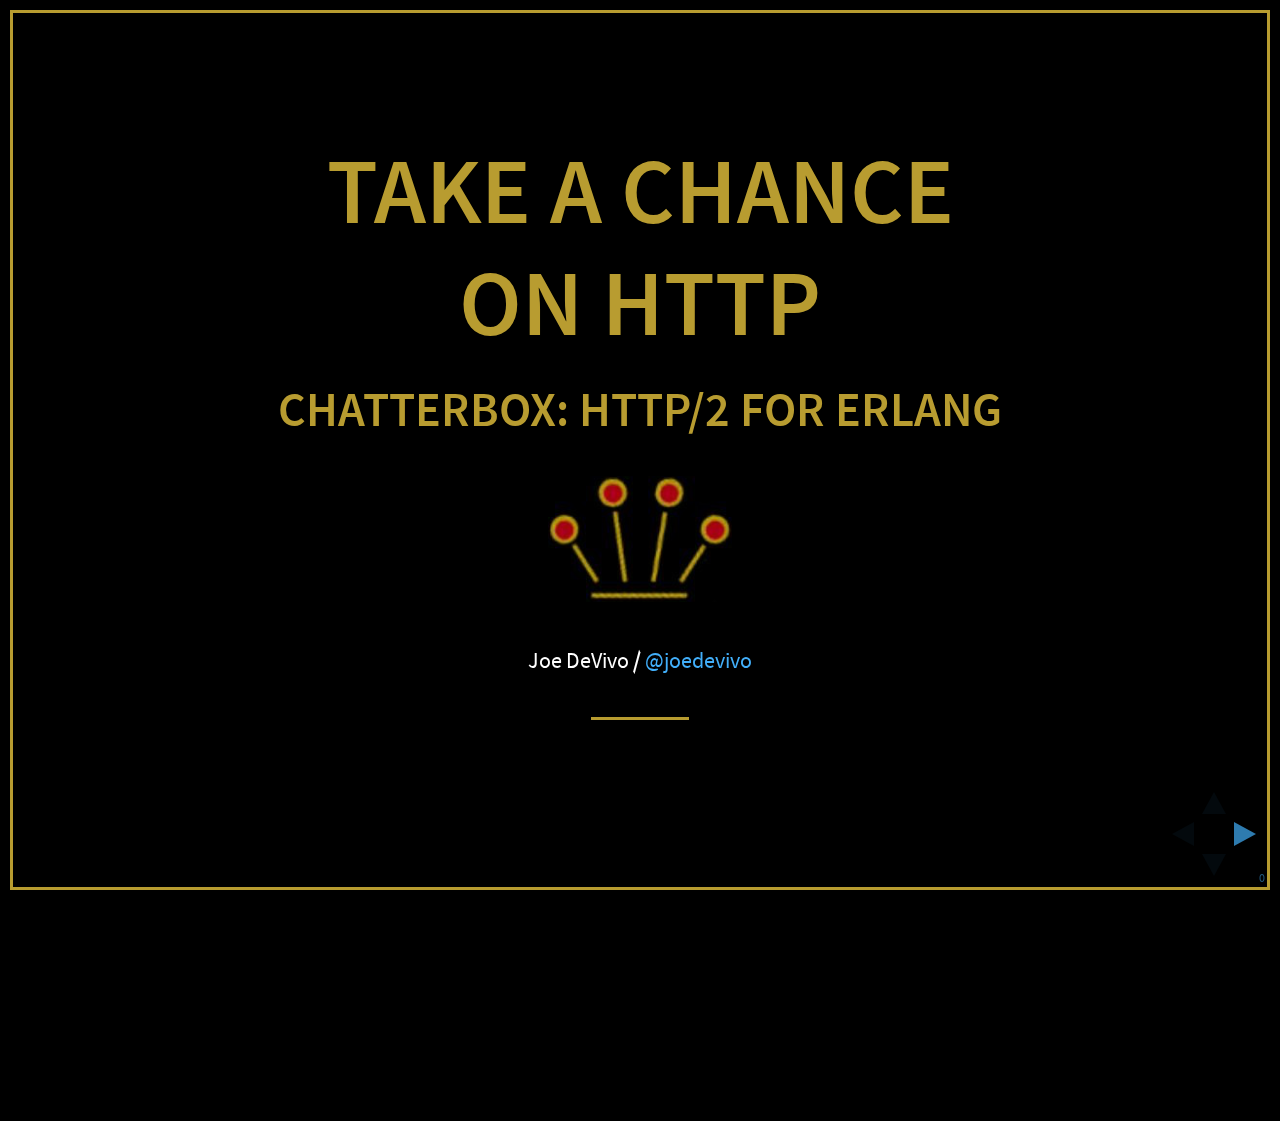
==== commit f497b048: "Updates after run through #1" ====
--- a/priv/index.html
+++ b/priv/index.html
@@ -65,8 +65,7 @@
               <li>When that's done, Connection over</li>
             </ul>
             <aside class="notes">
-              I would have read the spec, but I was busy being 15 and not willing to pay the $5/mo my ISP wanted for "world wide web".
-              I had gopher included for free anyway!
+              I start here just to show how simple it was. And...
             </aside>
           </section>
 
@@ -89,6 +88,7 @@
               <li>Response Codes</li>
               <li>Serves file types other than HTML</li>
             </ul>
+            <aside class="notes">Supporting non-HTML files took the "HT" out of "HTTP"</aside>
           </section>
 
           <section>
@@ -102,8 +102,7 @@
             </ul>
 
             <aside class="notes">
-              This is the first really real spec. I'd written HTML by this point, which I guess means I've used HTTP/0.9
-              What, you didn't write HTML freshman year?
+              Still plain text.
             </aside>
           </section>
 
@@ -111,7 +110,7 @@
             <h2>HTTP/1.0</h2>
             <p>It really wasn't a standard</p>
             <aside class="notes">
-              Kind of a reverse spec of everything that was already happening. Supporting non-HTML files took the "HT" out of "HTTP"
+              Kind of a reverse spec of everything that was already happening.
             </aside>
           </section>
         </section>
@@ -138,7 +137,7 @@
           </ul>
 
           <aside class="notes">
-            Pipelining is not without it's problems
+            Chunked encoding for unknown content lengths. headers after the body. Point is, there's a lot added to 1.1.
           </aside>
         </section>
 
@@ -154,7 +153,7 @@
               <li>Still one header per line</li>
               <li>Still 2x CRLF to terminate</li>
             </ul>
-            <h4>Possible Chuncked Data</h4>
+            <h4>Possible Chunked Data</h4>
           </section>
           <section>
             <h2>HTTP/1.1 Response</h2>
@@ -162,7 +161,7 @@
               <li>Still starts with a response code</li>
               <li>Still has one response header per line</li>
             </ul>
-            <h4>Possible Chuncked Data</h4>
+            <h4>Possible Chunked Data</h4>
           </section>
           <section>
             <h2>Connection not closed!</h2>
@@ -174,12 +173,27 @@
             <li>Response</li>
             <li>Repeat</li>
             </ul>
-          </section>
-        </section>
-
-        <section>
-          <h2>Side note on HTTP/1.0</h2>
-          <p>Keepalive connections were backported to HTTP/1.0, but it's disabled by default</p>
+            <p>All on one connection!</p>
+            <p>Act now! Supplies are limited!</p>
+            <aside class="notes">Really, it's a problem.</aside>
+          </section>
+          <section>
+            <h2>Side note on HTTP/1.0</h2>
+            <p>Keepalive connections were backported to HTTP/1.0, but it's disabled by default</p>
+          </section>
+          <section>
+            <h2>HTTP/1.1 Spec is HUGE</h2>
+            <p>In 2014's special edition remaster, HTTP/1.1 was split into SIX RFCs totaling over 292 pages</p>
+          </section>
+
+          <section>
+            <h2>Many HTTP/1.1 Features are OPTIONAL</h2>
+            <p>Like Pipelining</p>
+            <p>Very rare to find a single product implementing the full feature set</p>
+            <aside class="notes">
+              that means a lot software talking to each other, that have different feature sets
+            </aside>
+          </section>
         </section>
 
         <section>
@@ -203,64 +217,68 @@
               <li>Most browsers disable pipelining by default</li>
             </ul>
           </section>
-        </section>
-
-        <section>
-          <h2>HTTP/1.1 Spec is HUGE</h2>
-          <p>In 2014's special edition remaster, HTTP/1.1 was split into SIX RFCs totaling over 292 pages</p>
-        </section>
-
-        <section>
-          <h2>Many HTTP/1.1 Features are OPTIONAL</h2>
-          <p>Like Pipelining</p>
-          <p>Very rare to find a single product implementing the full feature set</p>
-          <aside class="notes">
-            that means a lot software talking to each other, that have different feature sets
-          </aside>
-        </section>
-
-        <section>
-          <h2>Performance Hacks</h2>
-          <ul>
-            <li>Spriting</li>
-            <li>Inlining</li>
-            <li>Concatenation</li>
-            <li>Sharding</li>
-          </ul>
-          <aside class="notes">
-            Spriting/Inlinging - Different ways of serving a large file, and then displaying different parts in differnt places.
-            Concatenation - Manually merging javascript files, so they're one file
-            Sharding - Different files on different servers = more connections open
-          </aside>
-        </section>
-
-        <section>
-          <h2>Transfer Sizes</h2>
-          <h2>Dec/2010 - Apr/2015</h2>
-          <img src="./img/chart2.png"/>
-          <p>Transfer sizes and quantities are going UP!</p>
-        </section>
-
-        <section>
-          <h2>Goals of an HTTP Update</h2>
-          <ul>
-            <li>Less round trip time Sensitivity</li>
-            <li>Fix pipelining</li>
-            <li>Discourage multiple connections</li>
-            <li>Keep existing semantics</li>
-          </ul>
-        </section>
-
-        <section>
-          <h2>SPDY</h2>
-          <p>Google tried to fix this and pretty much proved it could work</p>
-        </section>
-
-        <section>
-          <h2>s/SPDY\/3/http2 draft-00</h2>
-          <p>One day, the SPDY/3 draft became the HTTP/2 draft</p>
-        </section>
-
+          <section>
+            <h2>Performance Hacks</h2>
+            <ul>
+              <li>Spriting</li>
+              <li>Inlining</li>
+              <li>Concatenation</li>
+              <li>Sharding</li>
+            </ul>
+            <aside class="notes">
+              Spriting/Inlinging - Different ways of serving a large file, and then displaying different parts in differnt places.
+              Concatenation - Manually merging javascript files, so they're one file
+              Sharding - Different files on different servers = more connections open
+            </aside>
+          </section>
+
+          <section>
+            <h2>Transfer Sizes</h2>
+            <h2>Dec/2010 - Apr/2015</h2>
+            <img src="./img/chart2.png"/>
+            <p>Transfer sizes and quantities are going UP!</p>
+          </section>
+        </section>
+
+        <section>
+          <section>
+            <h2>HTTP/2 Abstract</h2>
+            <p>
+  This specification describes an optimized expression of the semantics
+  of the Hypertext Transfer Protocol (HTTP), referred to as HTTP
+  version 2 (HTTP/2).  HTTP/2 enables a <b>more efficient use of network
+  resources</b> and a <b>reduced perception of latency</b> by introducing <b>header
+  field compression</b> and <b>allowing multiple concurrent exchanges on the
+  same connection</b>.  It also introduces <b>unsolicited push of
+  representations from servers</b> to clients.
+  </p><p>
+  This specification is an alternative to, but does not obsolete, the
+  HTTP/1.1 message syntax.  <b>HTTP’s existing semantics remain unchanged.</b>
+  </p>
+          </section>
+
+          <section>
+            <h2>Goals of an HTTP Update</h2>
+            <ul>
+              <li>more efficient use of network resources</li>
+              <li>reduced perception of latency</li>
+              <li>header field compression</li>
+              <li>allowing multiple concurrent exchanges on the same connection</li>
+              <li>unsolicited push of representations from servers</li>
+              <li>HTTP’s existing semantics remain unchanged.</li>
+            </ul>
+          </section>
+
+          <section>
+            <h2>SPDY</h2>
+            <p>Google tried to fix this and pretty much proved it could work</p>
+          </section>
+
+          <section>
+            <h2>s/SPDY\/3/http2 draft-00</h2>
+            <p>One day, the SPDY/3 draft became the HTTP/2 draft</p>
+          </section>
+        </section>
         <section>
           <h2>HTTP/2</h2>
           <p>
@@ -295,12 +313,13 @@
           <section>
             <h2>Technically that means</h2>
             <ul>
-              <li>RFC7231: HTTP/1.1 Semantics and Content</li>
-              <li>RFC7232: HTTP/1.1 Conditional Request</li>
-              <li>RFC7233: HTTP/1.1 Range Requests</li>
-              <li>RFC7234: HTTP/1.1 Chaching</li>
-              <li>RFC7235: HTTP/1.1 Authentication</li>
-              <li>And parts of RFC7230: HTTP/1.1 Mesage Syntax and Routing</li>
+
+              <li><a href="http://tools.ietf.org/html/rfc7231">RFC 7231</a>: HTTP/1.1 Semantics and Content</li>
+              <li><a href="http://tools.ietf.org/html/rfc7232">RFC 7232</a>: HTTP/1.1 Conditional Request</li>
+              <li><a href="http://tools.ietf.org/html/rfc7233">RFC 7233</a>: HTTP/1.1 Range Requests</li>
+              <li><a href="http://tools.ietf.org/html/rfc7234">RFC 7234</a>: HTTP/1.1 Caching</li>
+              <li><a href="http://tools.ietf.org/html/rfc7235">RFC 7235</a>: HTTP/1.1 Authentication</li>
+              <li>And parts of <a href="http://tools.ietf.org/html/rfc7230">RFC 7230</a>: HTTP/1.1 Mesage Syntax and Routing</li>
             </ul>
           </section>
         </section>
@@ -340,11 +359,69 @@
             </p>
           </section>
           <section>
-            <h2>There Are Two Contexts</h2>
-            <p>Two for each peer</p>
-            <p>Maybe easier to think of as one for Requests and one for Responses</p>
-          </section>
-          <section>
+            <h2>There Are Four Contexts!</h2>
+            <p>Given two peers: X &amp; Y, connected over C1 </p>
+            <ul>
+              <li>Context A1: encoding outbound requests on X to Y over C1</li>
+              <li>Context A2: decoding inbound requests on Y from X over C1</li>
+              <li>Context B1: encoding outbound responses on Y to X over C1</li>
+              <li>Context B2: decoding inbound responses on X from Y over C1</li>
+            </ul>
+
+            <aside class="notes">
+              Two for each peer, Maybe easier to think of as one for Requests and one for Responses. If you open multiple connections, there will be 4 contexts per connection, but you wouldn't do that because you can multiplex :D
+            </aside>
+          </section>
+          <section>
+            <h2>The Basic Case</h2>
+<pre>                    +---------------+           +---------------+
+                    |Peer X (Client)|           |Peer Y (Server)|
++-------------------+---------------+           +---------------+-------------------+
+|                                   |           |                                   |
+| +----------+   +-----------+   +--+-----------+--+   +-----------+   +----------+ |
+| |Plain Req |   |Encode (A1)|   | Encoded Request |   |Decode (A2)|   |Plain Req | |
+| | Headers  |-->|  Context  |-->|     Headers     |-->|  Context  |-->| Headers  | |
+| +----------+   +-----------+   +--+-----------+--+   +-----------+   +----------+ |
+|                                   |   Cloud   |                                   |
+| +----------+   +-----------+   +--+-----------+--+   +-----------+   +----------+ |
+| |Plain Resp|   |Decode (B2)|   |Encoded Response |   |Encode (B1)|   |Plain Resp| |
+| | Headers  |<--|  Context  |<--|     Headers     |<--+- Context  |<--| Headers  | |
+| +----------+   +-----------+   +--+-----------+--+   +-----------+   +----------+ |
+|                                   |           |                                   |
+|                                   |           |                                   |
++-----------------------------------+           +-----------------------------------+</pre>
+          </section>
+          <section>
+            <h2>A More interesting case</h2>
+            <pre>                    +---------------+           +---------------+
+                    |Peer X (Client)|           |Peer Y (Server)|
++-------------------+---------------+           +---------------+-------------------+
+|                                   |           |                                   |
+| +----------+   +-----------+   +--+-----------+--+   +-----------+   +----------+ |
+| |Plain Req |   |           |   | Encoded Request |   |           |   |Plain Req | |
+| |Headers #1|-->|           |-->|   Headers #1    |-->|           |-->|Headers #1| |
+| +----------+   |           |   +--+-----------+--+   |           |   +----------+ |
+| +----------+   |           |   +--+-----------+--+   |           |   +----------+ |
+| |Plain Req |   |           |   | Encoded Request |   |           |   |Plain Req | |
+| |Headers #2|-->|           |-->|   Headers #2    |-->|           |-->|Headers #2| |
+| +----------+   |Encode (A1)|   +--+-----------+--+   |Decode (A2)|   +----------+ |
+| +----------+   |  Context  |   +--+-----------+--+   |  Context  |   +----------+ |
+| |Plain Req |   |           |   | Encoded Request |   |           |   |Plain Req | |
+| |Headers #2|-->|           |-->|   Headers #3    |-->|           |-->|Headers #3| |
+| +----------+   |           |   +--+-----------+--+   |           |   +----------+ |
+| +----------+   |           |   +--+-----------+--+   |           |   +----------+ |
+| |Plain Req |   |           |   | Encoded Request |   |           |   |Plain Req | |
+| |Headers #2+-->|           |-->|   Headers #4    |-->|           |-->|Headers #4| |
+| +----------+   +-----------+   +--+-----------+--+   +-----------+   +----------+ |
+|                                   |           |                                   |
+| +----------+   +-----------+   +--+-----------+--+   +-----------+   +----------+ |
+| |Plain Resp|   |Decode (B2)|   |Encoded Response |   |Encode (B1)|   |Plain Resp| |
+| | Headers  |<--|  Context  |<--|     Headers     |<--|  Context  |<--| Headers  | |
+| +----------+   +-----------+   +--+-----------+--+   +-----------+   +----------+ |
++-----------------------------------+           +-----------------------------------+
+</pre></section>
+          <section>
+
             <h2>The Static Table</h2>
             <!--table>
               <thead>
@@ -374,26 +451,28 @@
               </tbody>
             </table-->
 <pre>
-            +-------+--------------------+---------------+
-            | Index | Header Name        | Header Value  |
-            +-------+--------------------+---------------+
-            | 1     | :authority         |               |
-            | 2     | :method            | GET           |
-            | 3     | :method            | POST          |
-            | 4     | :path              | /             |
-            | 5     | :path              | /index.html   |
-            | 6     | :scheme            | http          |
-            | 7     | :scheme            | https         |
-            | 8     | :status            | 200           |
-            | 9     | :status            | 204           |
-            | 10    | :status            | 206           |
-            | 11    | :status            | 304           |
-            | 12    | :status            | 400           |
-            | 13    | :status            | 404           |
-            | 14    | :status            | 500           |
-            | 15    | accept-charset     |               |
-            | 16    | accept-encoding    | gzip, deflate |
-                                ...
+                    +-------+--------------------+---------------+
+                    | Index | Header Name        | Header Value  |
+                    +-------+--------------------+---------------+
+                    | 1     | :authority         |               |
+                    | 2     | :method            | GET           |
+                    | 3     | :method            | POST          |
+                    | 4     | :path              | /             |
+                    | 5     | :path              | /index.html   |
+                    | 6     | :scheme            | http          |
+                    | 7     | :scheme            | https         |
+                    | 8     | :status            | 200           |
+                    | 13    | :status            | 404           |
+                    | 14    | :status            | 500           |
+                    | 15    | accept-charset     |               |
+                    | 16    | accept-encoding    | gzip, deflate |
+                                        ...
+                    | 57    | transfer-encoding  |               |
+                    | 58    | user-agent         |               |
+                    | 59    | vary               |               |
+                    | 60    | via                |               |
+                    | 61    | www-authenticate   |               |
+                    +-------+--------------------+---------------+
 </pre>
             <aside class="notes">
               These are for really common headers. e.g. A response code of 200 is just going to be represented by "8".
@@ -428,10 +507,10 @@
           <section>
             <h2>Indexed Header Field</h2>
             <pre>
-                   0   1   2   3   4   5   6   7
-                 +---+---+---+---+---+---+---+---+
-                 | 1 |        Index (7+)         |
-                 +---+---------------------------+
+                            0   1   2   3   4   5   6   7
+                          +---+---+---+---+---+---+---+---+
+                          | 1 |        Index (7+)         |
+                          +---+---------------------------+
             </pre>
             <aside class="notes">
               A Name/Value pair already in the table
@@ -441,14 +520,14 @@
           <section>
             <h2>Literal Header Field w/ Index</h2>
             <pre>
-                   0   1   2   3   4   5   6   7
-                 +---+---+---+---+---+---+---+---+
-                 | 0 | 1 |      Index (6+)       |
-                 +---+---+-----------------------+
-                 | H |     Value Length (7+)     |
-                 +---+---------------------------+
-                 | Value String (Length octets)  |
-                 +-------------------------------+
+                            0   1   2   3   4   5   6   7
+                          +---+---+---+---+---+---+---+---+
+                          | 0 | 1 |      Index (6+)       |
+                          +---+---+-----------------------+
+                          | H |     Value Length (7+)     |
+                          +---+---------------------------+
+                          | Value String (Length octets)  |
+                          +-------------------------------+
             </pre>
             <aside class="notes">
               A Name that's already in the table, but a different value
@@ -458,18 +537,18 @@
           <section>
             <h2>Literal Header Field w/ Index</h2>
             <pre>
-                   0   1   2   3   4   5   6   7
-                 +---+---+---+---+---+---+---+---+
-                 | 0 | 1 |           0           |
-                 +---+---+-----------------------+
-                 | H |     Name Length (7+)      |
-                 +---+---------------------------+
-                 |  Name String (Length octets)  |
-                 +---+---------------------------+
-                 | H |     Value Length (7+)     |
-                 +---+---------------------------+
-                 | Value String (Length octets)  |
-                 +-------------------------------+
+                            0   1   2   3   4   5   6   7
+                          +---+---+---+---+---+---+---+---+
+                          | 0 | 1 |           0           |
+                          +---+---+-----------------------+
+                          | H |     Name Length (7+)      |
+                          +---+---------------------------+
+                          |  Name String (Length octets)  |
+                          +---+---------------------------+
+                          | H |     Value Length (7+)     |
+                          +---+---------------------------+
+                          | Value String (Length octets)  |
+                          +-------------------------------+
             </pre>
             <aside class="notes">
               Neither the name nor value are in the table
@@ -498,42 +577,40 @@
           </section>
           <section>
 <pre>
-                                                        code
-                          code as bits                 as hex   len
-        sym              aligned to MSB                aligned   in
-                                                       to LSB   bits
-       (  0)  |11111111|11000                             1ff8  [13]
-       (  1)  |11111111|11111111|1011000                7fffd8  [23]
-       (  2)  |11111111|11111111|11111110|0010         fffffe2  [28]
-       (  3)  |11111111|11111111|11111110|0011         fffffe3  [28]
-       (  4)  |11111111|11111111|11111110|0100         fffffe4  [28]
-                               ...
-   '0' ( 48)  |00000                                         0  [ 5]
-   '1' ( 49)  |00001                                         1  [ 5]
-   '2' ( 50)  |00010                                         2  [ 5]
-   '3' ( 51)  |011001                                       19  [ 6]
-   '4' ( 52)  |011010                                       1a  [ 6]
-                               ...
-   'X' ( 88)  |11111100                                     fc  [ 8]
-   'Y' ( 89)  |1110011                                      73  [ 7]
-   'Z' ( 90)  |11111101                                     fd  [ 8]
-   '[' ( 91)  |11111111|11011                             1ffb  [13]
-   '\' ( 92)  |11111111|11111110|000                     7fff0  [19]
-   ']' ( 93)  |11111111|11100                             1ffc  [13]
-   '^' ( 94)  |11111111|111100                            3ffc  [14]
-   '_' ( 95)  |100010                                       22  [ 6]
-   '`' ( 96)  |11111111|1111101                           7ffd  [15]
-   'a' ( 97)  |00011                                         3  [ 5]
-   'b' ( 98)  |100011                                       23  [ 6]
-   'c' ( 99)  |00100                                         4  [ 5]
-   'd' (100)  |100100                                       24  [ 6]
-   'e' (101)  |00101                                         5  [ 5]
+                                                              code
+                                code as bits                 as hex   len
+              sym              aligned to MSB                aligned   in
+                                                             to LSB   bits
+             (  0)  |11111111|11000                             1ff8  [13]
+             (  1)  |11111111|11111111|1011000                7fffd8  [23]
+             (  2)  |11111111|11111111|11111110|0010         fffffe2  [28]
+             (  3)  |11111111|11111111|11111110|0011         fffffe3  [28]
+             (  4)  |11111111|11111111|11111110|0100         fffffe4  [28]
+                                     ...
+         '0' ( 48)  |00000                                         0  [ 5]
+         '1' ( 49)  |00001                                         1  [ 5]
+         '2' ( 50)  |00010                                         2  [ 5]
+         '3' ( 51)  |011001                                       19  [ 6]
+         '4' ( 52)  |011010                                       1a  [ 6]
+                                     ...
+         'X' ( 88)  |11111100                                     fc  [ 8]
+         'Y' ( 89)  |1110011                                      73  [ 7]
+         'Z' ( 90)  |11111101                                     fd  [ 8]
+         '[' ( 91)  |11111111|11011                             1ffb  [13]
+         '\' ( 92)  |11111111|11111110|000                     7fff0  [19]
+         ']' ( 93)  |11111111|11100                             1ffc  [13]
+         '^' ( 94)  |11111111|111100                            3ffc  [14]
+         '_' ( 95)  |100010                                       22  [ 6]
+         '`' ( 96)  |11111111|1111101                           7ffd  [15]
+         'a' ( 97)  |00011                                         3  [ 5]
+         'b' ( 98)  |100011                                       23  [ 6]
+         'c' ( 99)  |00100                                         4  [ 5]
+         'd' (100)  |100100                                       24  [ 6]
+         'e' (101)  |00101                                         5  [ 5]
 </pre>
-          </section>
-          <section>
-            <p>
+            <aside class="notes">
               See?! Weird things like "non visualizable ASCII code 3" are 28 bits, but useful things like "1" are 5 bits. We're all about optimizing the wire
-            </p>
+            </aside>
           </section>
           <section>
             <h2>Examples</h2>
@@ -549,25 +626,86 @@
             <h2>HPACK Tables Example</h2>
           </section>
           <section>
+            <pre><code data-trim contenteditable class="erlang">
+Headers1 = [
+           {<<":path">>, <<"/">>},
+           {<<"user-agent">>, <<"my cool browser">>},
+           {<<"x-custom-header">>, <<"some custom value">>}
+          ],
+HeaderContext1 = hpack:new_encode_context(),
+{HeadersBin1, HeaderContext2} = hpack:encode(Headers1, HeaderContext1),
+
+Headers2 = [
+           {<<":path">>, <<"/some_file.html">>},
+           {<<"user-agent">>, <<"my cool browser">>},
+           {<<"x-custom-header">>, <<"some custom value">>}
+          ],
+{HeadersBin2, HeaderContext3} = hpack:encode(Headers2, HeaderContext2),
+
+Headers3 = [
+           {<<":path">>, <<"/some_file.html">>},
+           {<<"user-agent">>, <<"my cool browser">>},
+           {<<"x-custom-header">>, <<"new value">>}
+          ],
+{HeadersBin3, _HeaderContext4} = hpack:encode(Headers3, HeaderContext3),
+  </code></pre>
+          </section>
+          <section>
             <h2>Request 1</h2>
-            <pre>
-:path - "/"
-user-agent - "my cool browser"
-x-custom-header - "some custom value"
-            </pre>
-          </section>
-          <section>
+            <pre><code data-trim contenteditable class="erlang">
+%% Request 1
+                Headers1 = [
+                 {<<":path">>, <<"/">>},
+                 {<<"user-agent">>, <<"my cool browser">>},
+                 {<<"x-custom-header">>, <<"some custom value">>}
+                ],
+  </code></pre>
+          </section>
+          <!--section>
 <pre>
 :path - "/"
     - Index 4
 user-agent - "my cool browser"
     - Index 58, Literal Value "my cool browser"
 x-custom-header - "some custom value"
-     - Non indexed "x-custom-header", "some custom value"
+     - Indexed new name, "x-custom-header", "some custom value"
 </pre>
-          </section>
+          </section-->
+          <section>
+            <h4>Wiresharked R1</h4>
+<pre>
+        Header: :path: /
+            Name Length: 5
+            Name: :path
+            Value Length: 1
+            Value: /
+            Representation: Indexed Header Field
+            Index: 4
+        Header: user-agent: my cool browser
+            Name Length: 10
+            Name: user-agent
+            Value Length: 15
+            Value: my cool browser
+            Representation: Literal Header Field with Incremental Indexing - Indexed Name
+            Index: 58
+        Header: x-custom-header: some custom value
+            Name Length: 15
+            Name: x-custom-header
+            Value Length: 17
+            Value: some custom value
+            Representation: Literal Header Field with Incremental Indexing - New Name
+</pre>
+            <aside class="notes">Look at the first and second headers' index, and the third has none</aside>
+          </section>
+
           <section>
             <h2>R1 Context updates</h2>
+<pre><code data-trim contenteditable class="erlang">
+DynamicTable = [
+                {62,<<"x-custom-header">>,<<"some custom value">>},
+                {63,<<"user-agent">>,     <<"my cool browser">>}
+]
+</code></pre>
             <ul>
               <li>:path changes nothing</li>
               <li>"user-agent"/"my cool browser" is now Index 62</li>
@@ -578,13 +716,16 @@
 
           <section>
             <h2>Request 2</h2>
-            <pre>
-:path - "/some_file.html"
-user-agent - "my cool browser"
-x-custom-header - "some custom value"
-            </pre>
-          </section>
-          <section>
+            <pre><code data-trim contenteditable class="erlang">
+%% Request 2
+               Headers2 = [
+                {<<":path">>, <<"/some_file.html">>},
+                {<<"user-agent">>, <<"my cool browser">>},
+                {<<"x-custom-header">>, <<"some custom value">>}
+               ],
+  </code></pre>
+          </section>
+          <!--section>
 <pre>
 :path - "/some_file.html"
   - Index 4, Literal Value "/some_file.html"
@@ -593,27 +734,64 @@
 x-custom-header - "some custom value"
   - Index 62
 </pre>
+          </section-->
+          <section>
+            <h4>Wiresharked R2</h4>
+<pre>
+        Header: :path: /some_file.html
+            Name Length: 5
+            Name: :path
+            Value Length: 15
+            Value: /some_file.html
+            Representation: Literal Header Field with Incremental Indexing - Indexed Name
+            Index: 4
+        Header: user-agent: my cool browser
+            Name Length: 10
+            Name: user-agent
+            Value Length: 15
+            Value: my cool browser
+            Representation: Indexed Header Field
+            Index: 64
+        Header: x-custom-header: some custom value
+            Name Length: 15
+            Name: x-custom-header
+            Value Length: 17
+            Value: some custom value
+            Representation: Indexed Header Field
+            Index: 63
+</pre>
+            <aside class="notes">Look at those indexes? 64 &amp; 63? Didn't I just say 62 &amp; 63? Yes! It's because the encoding context is updated per header, not per request. Ordering!</aside>
           </section>
           <section>
             <h2>R2: Context updates</h2>
+<pre><code data-trim contenteditable class="erlang">
+[
+                {62,<<":path">>,          <<"/some_file.html">>},
+                {63,<<"x-custom-header">>,<<"some custom value">>},
+                {64,<<"user-agent">>,     <<"my cool browser">>}
+]
+</code></pre>
             <ul>
               <li>":path"/"/some_file.html" is the new Index 62</li>
               <li>"x-custom-header"/"some custom value" is +1'd 63</li>
               <li>"user-agent"/"my cool browser" is +1'd to 64</li>
             </ul>
             <aside class="notes">
-              Basically an MRU cache. LRU headers fall off the end of the table
+              FIFO queue. First in, First out. Falls of the end.
             </aside>
           </section>
           <section>
             <h2>Request 3</h2>
-            <pre>
-:path - "/some_file.html"
-user-agent - "my cool browser"
-x-custom-header - "new value"
-            </pre>
-          </section>
-          <section>
+            <pre><code data-trim contenteditable class="erlang">
+              %% Request 3
+                    Headers3 = [
+                     {<<":path">>, <<"/some_file.html">>},
+                     {<<"user-agent">>, <<"my cool browser">>},
+                     {<<"x-custom-header">>, <<"new value">>}
+                    ],
+  </code></pre>
+          </section>
+          <!--section>
 <pre>
 :path - "/some_file.html"
   - Index 62
@@ -622,21 +800,80 @@
 x-custom-header - "new value"
   - Index 63, Literal Value "new value"
 </pre>
+          </section-->
+          <section>
+            <h4>Wiresharked R3</h4>
+<pre>
+       Header: :path: /some_file.html
+            Name Length: 5
+            Name: :path
+            Value Length: 15
+            Value: /some_file.html
+            Representation: Indexed Header Field
+            Index: 62
+        Header: user-agent: my cool browser
+            Name Length: 10
+            Name: user-agent
+            Value Length: 15
+            Value: my cool browser
+            Representation: Indexed Header Field
+            Index: 64
+        Header: x-custom-header: new value
+            Name Length: 15
+            Name: x-custom-header
+            Value Length: 9
+            Value: new value
+            Representation: Literal Header Field with Incremental Indexing - Indexed Name
+            Index: 63
+</pre>
           </section>
           <section>
             <h2>R3: Context updates</h2>
+<pre><code data-trim contenteditable class="erlang">
+[
+  {62,<<"x-custom-header">>,<<"new value">>},
+  {63,<<":path">>,          <<"/some_file.html">>},
+  {64,<<"x-custom-header">>,<<"some custom value">>},
+  {65,<<"user-agent">>,     <<"my cool browser">>}
+]
+</code></pre>
             <ul>
               <li>"x-custom-header"/"new value" is the new 62</li>
               <li>":path"/"/some_file.html" is +1'd to 63</li>
-              <li>"user-agent"/"my cool browser" is +1'd to 64</li>
-              <li>"x-custom-header"/"some custom value" is +1'd 65</li>
+              <li>"x-custom-header"/"some custom value" is +1'd 64</li>
+              <li>"user-agent"/"my cool browser" is +1'd to 65</li>
             </ul>
             <aside="notes">
               when the sum of the sizes of name/value pairs exceedes the maximum table size, that last header falls off the end. bye!
             </aside>
           </section>
-        </section>
-
+
+        </section>
+
+        <!-- this is an interesting bug, but not something i have time for in this presentation. -->
+        <!--section>
+          <section>
+            <h2>Debugging This Slide Deck</h2>
+            <h2>With Wireshark</h2>
+          </section>
+          <section>
+            <pre>
+        Header: x-custom-header: new value
+            Name Length: 15
+            Name: x-custom-header
+            Value Length: 9
+            Value: new value
+            Representation: Literal Header Field with Incremental Indexing - Indexed Name
+            Index: 63
+            </pre>
+            <aside class="notes">I had such a hard time getting this to appear in wireshark.</aside>
+          </section>
+          <section>
+            <h2>Why?</h2>
+            <p>Index : 63</p>
+            <p>Binary: 111111</p>
+          </section>
+        <section-->
         <!-- Multiplexing -->
         <section>
           <section>
@@ -645,6 +882,13 @@
           <section>
             <h2>Streams</h2>
             <p>There's one connection, streams are logical abstractions across it</p>
+            <p>They have unique identifiers</p>
+            <p>Section 5.1.1 says client initiated stream ids are odd, server's are even</p>
+          </section>
+          <section>
+            <h2>Stream 0</h2>
+            <p>Stream 0 is the meta stream. Frames sent to it apply to the entire connection</p>
+            <p>Some frame types (e.g. Data) can't be sent to stream 0.</p>
           </section>
           <section>
             <h2>Frames</h2>
@@ -658,6 +902,41 @@
           <section>
             <h2>Order?</h2>
             <p>Yes, because the header context is a piece of state, all those HPACK indexes would get out of sync if the client and server processed things in a different order</p>
+          </section>
+          <section>
+            <h2>Order Matters</h2>
+<pre>
++---------------+           +---------------+
+|Peer X (Client)|           |Peer Y (Server)|
++---------------+           +---------------+------------------------------+
+                |           |                                              |
+---------+   +--+-----------+--+              +-----------+   +----------+ |
+         |   | Encoded Request |              |           |   |Plain Req | |
+         |-->|   Headers #1    |------------->|           |-->|Headers #1| |
+         |   +--+-----------+--+              |           |   +----------+ |
+         |   +--+-----------+--+              |           |   <b>+----------+</b> |
+         |   | Encoded Request |              |           |   <b>| Bad Req  |</b> |
+         |-->|   Headers #2    |<b>------\       </b>|           |--><b>|Headers #3|</b> |
+code (A1)|   +--+-----------+--+<b>   ----\-----></b>|Decode (A2)|   <b>+----------+</b> |
+Context  |   +--+-----------+--+<b>  /     \     </b>|  Context  |   +----------+ |
+         |   | Encoded Request |<b>-/       \    </b>|           |   |Bad Req   | |
+         |-->|   Headers #3    |<b>          ---></b>|           |-->|Headers #2| |
+         |   +--+-----------+--+              |           |   +----------+ |
+         |   +--+-----------+--+              |           |   +----------+ |
+         |   | Encoded Request |              |           |   |Plain Req | |
+         |-->|   Headers #4    |------------->|           |-->|Headers #4| |
+---------+   +--+-----------+--+              +-----------+   +----------+ |
+                |           |                                              |
+---------+   +--+-----------+--+              +-----------+   +----------+ |
+code (B2)|   |Encoded Response |              |Encode (B1)|   |Plain Resp| |
+Context  |<--|     Headers     |<-------------|  Context  |<--| Headers  | |
+---------+   +--+-----------+--+              +-----------+   +----------+ |
+----------------+           +----------------------------------------------+</pre>
+          <aside class="notes">We'll explore this case in code!</aside>
+          </section>
+          <section>
+            <h2>Jargon Alert!</h2>
+            <p>A <b>connection</b> has multiple <b>streams</b> which can accept multiple <b>frames</b> in order</p>
           </section>
           <section>
             <h2>Handling</h2>
@@ -809,12 +1088,6 @@
             <h2>Connection and Streams</h2>
             <p>There's a limit advertized to both</p>
           </section>
-
-          <section>
-            <h2>Stream 0</h2>
-            <p>Stream 0 is the meta stream. Frames sent to it apply to the entire connection</p>
-            <p>Some frame types (e.g. Data) can't be sent to stream 0.</p>
-          </section>
         </section>
 
         <section>
@@ -959,8 +1232,9 @@
             <ol>
               <li>Send our server SETTINGS frame</li>
               <li>Wait for client SETTINGS frame</li>
-              <li>and client's SETTINGS ACK</li>
-              <li>Backlog any frames before 2 and 3 are done</li>
+              <li>Wait client's SETTINGS ACK</li>
+              <li>Send ACK of client settings</li>
+              <li>Backlog any frames before 3 and 4 are done</li>
               <li>Transition to connected state</li>
             </ol>
           </section>
@@ -1094,11 +1368,11 @@
   contains an entire header block (Section 4.3) and is not followed
   by any CONTINUATION frames.
 
-  A HEADERS frame without the END_HEADERS flag set MUST be followed
-  by a CONTINUATION frame for the same stream.  A receiver MUST
-  treat the receipt of any other type of frame or a frame on a
-  different stream as a connection error (Section 5.4.1) of type
-  PROTOCOL_ERROR.
+A HEADERS frame without the END_HEADERS flag set MUST be followed
+by a CONTINUATION frame for the same stream.  A receiver MUST
+treat the receipt of any other type of frame or a frame on a
+different stream as a connection error (Section 5.4.1) of type
+PROTOCOL_ERROR.
 </pre>
           </section>
           <section>
@@ -1163,21 +1437,33 @@
     go_error(?PROTOCOL_ERROR, State).
 </code></pre>
           </section>
-        </section>
-
-        <section>
+          <section>
+            <h2>Take out the bad frame</h2>
+<pre><code data-trim contenteditable class="erlang">
+    Resp = http2c:get_frames(Client, 3),
+    ct:pal("Resp: ~p", [Resp]),
+    ?assertEqual(2, length(Resp)).
+</code></pre>
+          <aside class="notes">If I took out the bad frame, which I did for another test, I'd assert this instead</aside>
+        </section>
+
+        <section>
+          <section>
+            <h2>chatterbox_fsm</h2>
+            <p>Routing frames in the connected state</p>
+          </section>
+
+          <section>
+<pre><code data-trim contenteditable class="erlang">
+-spec route_frame(frame(), #chatterbox_fsm_state{}) -&gt;
+    {next_state, connected, #chatterbox_fsm_state{}}.
+</code></pre>
+          </section>
           <section>
             <h2>FRAMES</h2>
-          </section>
-          <section>
-            <h2>http2_frame</h2>
-<pre><code data-trim contenteditable class="erlang">
--callback read_binary(Bin::binary(),
-                      Header::frame_header()) -&gt;
-    {ok, payload(), Remainder::binary()} | {error, term()}.
--callback to_binary(payload()) -&gt; iodata().
-</code></pre>
-          </section>
+            <p>The http2_frame module</p>
+          </section>
+
           <section>
 <pre><code data-trim contenteditable class="erlang">
 -spec from_binary(binary()) -&gt; [{frame_header(), payload()}].
@@ -1189,11 +1475,29 @@
 from_binary(Bin, Acc) -&gt;
     {Header, PayloadBin} = read_binary_frame_header(Bin),
     {ok, Payload, Rem} = read_binary_payload(PayloadBin, Header),
-    lager:debug(format({Header, Payload})),
     from_binary(Rem, [{Header, Payload}|Acc]).
 </code></pre>
-          </section>
-          <section>
+            <aside class="notes">
+              The binary passed in can be more than one frame. I haven't handled the case where a partial frame arrives. I've started that work in the client, so... soon?
+            </aside>
+          </section>
+
+          <section>
+            <h2>The Front 9</h2>
+          </section>
+
+          <section>
+<pre>
+        +-----------------------------------------------+
+        |                 Length (24)                   |
+        +---------------+---------------+---------------+
+        |   Type (8)    |   Flags (8)   |
+        +-+-------------+---------------+-------------------------------+
+        |R|                 Stream Identifier (31)                      |
+        +=+=============================================================+
+        |                   Frame Payload (0...)                      ...
+        +---------------------------------------------------------------+
+  </pre>
 <pre><code data-trim contenteditable class="erlang">
 -spec read_binary_frame_header(binary()) -&gt; {frame_header(), binary()}.
 read_binary_frame_header(&lt;&lt;Length:24,Type:8,Flags:8,_R:1,StreamId:31,Rem/bits&gt;&gt;) -&gt;
@@ -1205,8 +1509,23 @@
     },
     {Header, Rem}.
 </code></pre>
-            <aside class="notes">So easy!</aside>
-          </section>
+            <aside class="notes">The first 9 bytes better be a frame header. The following bytes depend on it.</aside>
+          </section>
+
+          <section>
+            <h2>The Following Bytes</h2>
+            <p>http2_frame behaviour</p>
+<pre><code data-trim contenteditable class="erlang">
+-callback read_binary(Bin::binary(),
+                      Header::frame_header()) -&gt;
+    {ok, payload(), Remainder::binary()} | {error, term()}.
+-callback to_binary(payload()) -&gt; iodata().
+</code></pre>
+            <aside class="notes">
+              These callbacks are for deserialzing payloads of specific frame types
+            </aside>
+          </section>
+
           <section>
 <pre><code data-trim contenteditable class="erlang">
 -spec read_binary_payload(binary(), frame_header()) -&gt;
@@ -1219,6 +1538,8 @@
 </code></pre>
             <aside class="notes"></aside>
           </section>
+
+
           <section>
             <h2>chatterbox_fsm</h2>
           </section>
@@ -1251,7 +1572,7 @@
           </section>
           <section>
             <h2>http2_stream</h2>
-            <p>A Faux State Machine</p>
+            <p>A Faux-nite State Machine</p>
           </section>
           <section>
             <pre>
@@ -1336,11 +1657,65 @@
                              }
     };
 </code></pre>
-          </section>
-
-        </section>
-
-
+            <aside class="notes">This is just the handler for data frames coming in on the chatterbox_fsm connection level</aside>
+          </section>
+          <section>
+<pre><code data-trim contenteditable class="erlang">
+FinalStream = http2_stream:recv_frame(F, Stream),
+</code></pre>
+            <aside class="notes">If you take one line away from the last slide, let it be this one, because it sends you...</aside>
+          </section>
+          <section>
+            <h2>http2_stream</h2>
+            <p>State Machine without a Process</p>
+          </section>
+          <section>
+            <h2>new/2</h2>
+            <p>new/2 is the new init/1</p>
+            <pre><code data-trim contenteditable class="erlang">
+-spec new(stream_id(), {pos_integer(), pos_integer()}) -> stream_state().
+new(StreamId, {SendWindowSize, RecvWindowSize}) ->
+    #stream_state{
+       stream_id=StreamId,
+       send_window_size = SendWindowSize,
+       recv_window_size = RecvWindowSize
+      }.
+</code></pre>
+            <aside class="notes">All of the initial state, none of the process spawning</aside>
+          </section>
+          <section>
+<pre><code data-trim contenteditable class="erlang">
+recv_frame(F={FH = #frame_header{
+              stream_id=StreamId,
+              type=?HEADERS
+             }, _Payload},
+           State = #stream_state{state=idle})
+when ?IS_FLAG(FH#frame_header.flags, ?FLAG_END_STREAM) ->
+    State#stream_state{
+      stream_id = StreamId,
+      state = half_closed_remote,
+      incoming_frames = [F]
+     };
+</code></pre>
+            <aside class="notes">First clause will handle transitions from idle to half_closed_remote, via HEADERS frame with END_STREAM flag set</aside>
+          </section>
+          <section>
+            <h2>http2_stream</h2>
+<pre><code data-trim contenteditable class="erlang">
+recv_frame(F={_FH = #frame_header{
+              stream_id=StreamId,
+              type=?HEADERS
+             }, _Payload},
+           State = #stream_state{state=idle}) ->
+    State#stream_state{
+      stream_id = StreamId,
+      state = open,
+      incoming_frames = [F]
+     };
+</code></pre>
+            <aside class="notes">This one goes to open, because it's a headers frame, but not the end of stream</aside>
+          </section>
+        </section>
 
         <section>
           <section>
@@ -1397,7 +1772,7 @@
         progress: true,
         history: true,
         center: true,
-
+        slideNumber: true,
         transition: 'slide', // none/fade/slide/convex/concave/zoom
 
         // Optional reveal.js plugins
--- a/priv/css/reveal.css
+++ b/priv/css/reveal.css
@@ -118,7 +118,7 @@
   visibility: visible; }
 
 .reveal .slides section .fragment.highlight-red.visible {
-  color: #ff2c2d; }
+    color: #b89c30; }
 
 .reveal .slides section .fragment.highlight-green.visible {
   color: #17ff2e; }
--- a/priv/css/theme/abba.css
+++ b/priv/css/theme/abba.css
@@ -17,6 +17,9 @@
   background: #000;
   background-color: #000;}
 
+b {
+    color: #b89c30;
+}
 .reveal {
   font-family: 'Source Sans Pro', Helvetica, sans-serif;
   font-size: 38px;
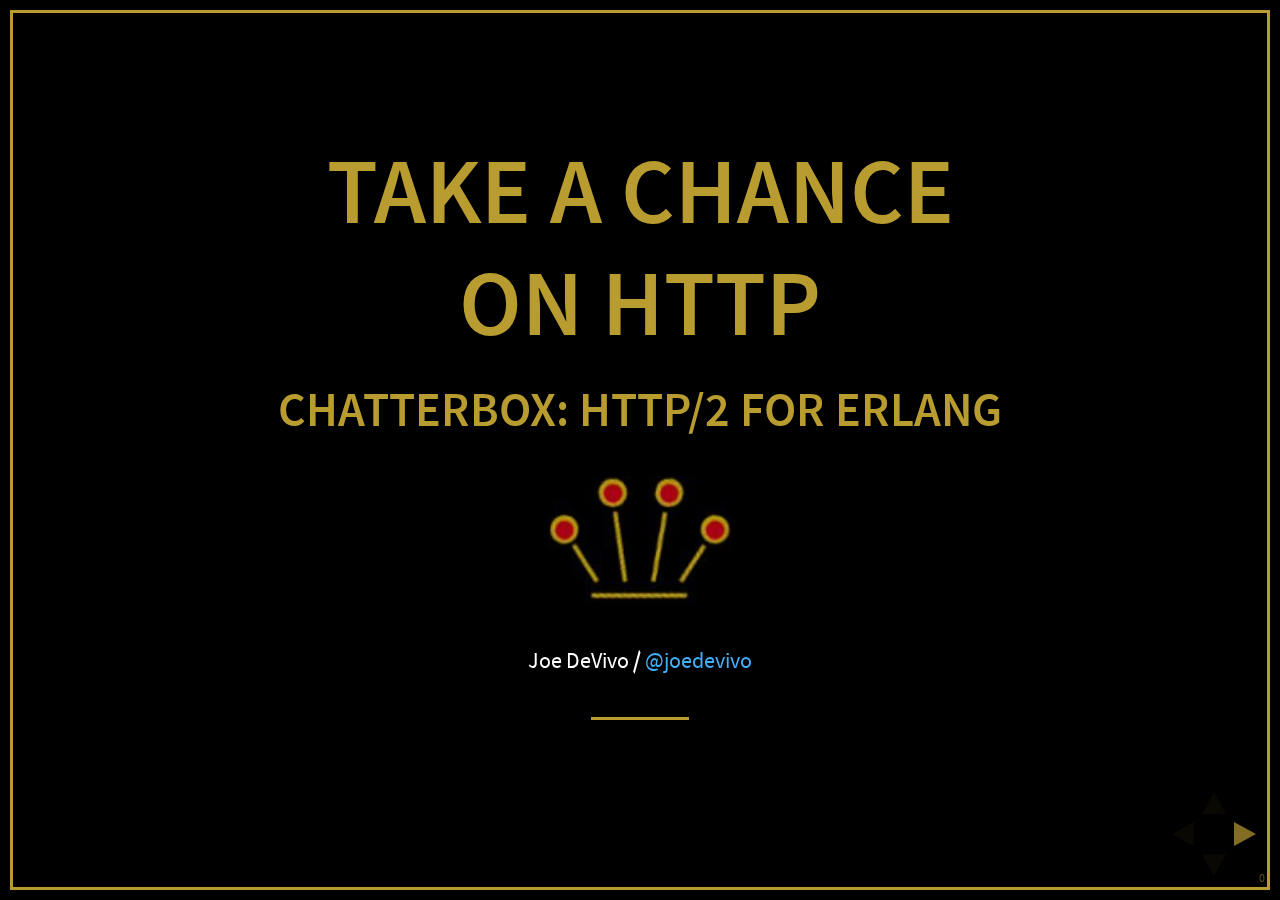
==== commit 1347a217: "Beta ordering" ====
--- a/priv/index.html
+++ b/priv/index.html
@@ -50,155 +50,23 @@
         </section>
 
         <section>
-          <h2>A (Hopefully) Breif History of HTTP</h2>
-        </section>
-
-        <!-- HTTP/0.9 -->
-        <section>
-          <section>
-            <h2>HTTP/0.9</h2>
-            <p>On the scene in 1991</p>
-            <ul>
-              <li>Single Line Request: GET /&lt;path&gt;</li>
-              <li>Request ends on CRLF</li>
-              <li>Only responds with HTML ASCII</li>
-              <li>When that's done, Connection over</li>
-            </ul>
-            <aside class="notes">
-              I start here just to show how simple it was. And...
-            </aside>
-          </section>
-
-          <section>
-            <p>HTTP/0.9 Is still out there!</p>
-            <p>tl;dr - ask for an HTML file and you'll get one</p>
-          </section>
-        </section>
-
-        <!-- HTTP/1.0 -->
-        <section>
-          <section>
-            <h2>HTTP/1.0</h2>
-            <p>
-              1996 - <a href="http://tools.ietf.org/html/rfc1945">RFC-1945: HTTP/1.0</a>
-            </p>
-            <p> New Features! </p>
-            <ul>
-              <li>HEADERS! Request and Response</li>
-              <li>Response Codes</li>
-              <li>Serves file types other than HTML</li>
-            </ul>
-            <aside class="notes">Supporting non-HTML files took the "HT" out of "HTTP"</aside>
-          </section>
-
-          <section>
-            <h2>HTTP/1.0 Lifecycle</h2>
-            <ul>
-              <li>Request headers separated by CRLF</li>
-              <li>2x CRLF means request is done</li>
-              <li>Status Code as first line of response</li>
-              <li>Response headers separated by CRLF</li>
-              <li>Connection closed after every request</li>
-            </ul>
-
-            <aside class="notes">
-              Still plain text.
-            </aside>
-          </section>
-
-          <section>
-            <h2>HTTP/1.0</h2>
-            <p>It really wasn't a standard</p>
-            <aside class="notes">
-              Kind of a reverse spec of everything that was already happening.
-            </aside>
-          </section>
-        </section>
-
-        <section>
-          <h2>HTTP/1.1</h2>
-          <p>1997 - <a href="http://tools.ietf.org/html/rfc2068">RFC-2068: HTTP/1.1</a></p>
-          <p>1999 - <a href="http://tools.ietf.org/html/rfc2616">RFC-2616: HTTP/1.1</a></p>
+          <h2>A Brief History of HTTP</h2>
+          <ul>
+            <li>1991 - <a href="http://www.w3.org/Protocols/HTTP/AsImplemented.html">RFC-NULL: HTTP/0.9</a></li>
+            <li>1996 - <a href="http://tools.ietf.org/html/rfc1945">RFC-1945: HTTP/1.0</a></li>
+            <li>1997 - <a href="http://tools.ietf.org/html/rfc2068">RFC-2068: HTTP/1.1</a></li>
+            <li>1999 - <a href="http://tools.ietf.org/html/rfc2616">RFC-2616: HTTP/1.1 (again)</a></li>
+            <li>2014 - <a href="http://tools.ietf.org/html/rfc7230">RFC-7230-5: HTTP/1.1 (again (again))!</a></p>
+          </ul>
+          <p>I</p>
           <aside class="notes">
-            HTTP/1.1 was here to resolve ambiguities in HTTP/1.0 and introduce performance optimizations
+            I start here just to show how simple it was. HTTP/1.1 was here to resolve ambiguities in HTTP/1.0 and introduce performance optimizations. In 2014's special edition remaster, HTTP/1.1 was split into SIX RFCs totaling over 292 pages
           </aside>
         </section>
 
         <section>
-          <h2>New Features</h2>
-          <ul>
-            <li>Keepalive Connections</li>
-            <li>Chunked Transfers</li>
-            <li>Request Pipelining</li>
-            <li>Byte-Range Requests</li>
-            <li>Transfer Encodings</li>
-            <li>Close connection with 'Connection: close' header</li>
-            <li>Negotiation of: charsets, caching, language, encoding, and more</li>
-          </ul>
-
-          <aside class="notes">
-            Chunked encoding for unknown content lengths. headers after the body. Point is, there's a lot added to 1.1.
-          </aside>
-        </section>
-
-        <section>
-          <section>
-            <h2>HTTP/1.1 Lifecycle</h2>
-            <p>More Complex</p>
-          </section>
-          <section>
-            <h2>HTTP/1.1 Request</h2>
-            <ul>
-              <li>Still Plaintext</li>
-              <li>Still one header per line</li>
-              <li>Still 2x CRLF to terminate</li>
-            </ul>
-            <h4>Possible Chunked Data</h4>
-          </section>
-          <section>
-            <h2>HTTP/1.1 Response</h2>
-            <ul>
-              <li>Still starts with a response code</li>
-              <li>Still has one response header per line</li>
-            </ul>
-            <h4>Possible Chunked Data</h4>
-          </section>
-          <section>
-            <h2>Connection not closed!</h2>
-          </section>
-          <section>
-            <h2>HTTP/1.1 tl;dr</h2>
-            <ul>
-            <li>Request</li>
-            <li>Response</li>
-            <li>Repeat</li>
-            </ul>
-            <p>All on one connection!</p>
-            <p>Act now! Supplies are limited!</p>
-            <aside class="notes">Really, it's a problem.</aside>
-          </section>
-          <section>
-            <h2>Side note on HTTP/1.0</h2>
-            <p>Keepalive connections were backported to HTTP/1.0, but it's disabled by default</p>
-          </section>
-          <section>
-            <h2>HTTP/1.1 Spec is HUGE</h2>
-            <p>In 2014's special edition remaster, HTTP/1.1 was split into SIX RFCs totaling over 292 pages</p>
-          </section>
-
-          <section>
-            <h2>Many HTTP/1.1 Features are OPTIONAL</h2>
-            <p>Like Pipelining</p>
-            <p>Very rare to find a single product implementing the full feature set</p>
-            <aside class="notes">
-              that means a lot software talking to each other, that have different feature sets
-            </aside>
-          </section>
-        </section>
-
-        <section>
-          <section>
-            <h2>On HTTP/1.1's TCP Useage</h2>
+          <section>
+            <h2>On HTTP/1.1's TCP Usage</h2>
           </section>
           <section>
             <h2>It uses less connections because 'Keepalive'</h2>
@@ -236,7 +104,7 @@
             <h2>Transfer Sizes</h2>
             <h2>Dec/2010 - Apr/2015</h2>
             <img src="./img/chart2.png"/>
-            <p>Transfer sizes and quantities are going UP!</p>
+            <aside class="notes">Transfer sizes and quantities are going UP! Which would make HoL blocking worse, but also makes the performance hacks worse</aside>
           </section>
         </section>
 
@@ -244,21 +112,22 @@
           <section>
             <h2>HTTP/2 Abstract</h2>
             <p>
-  This specification describes an optimized expression of the semantics
-  of the Hypertext Transfer Protocol (HTTP), referred to as HTTP
-  version 2 (HTTP/2).  HTTP/2 enables a <b>more efficient use of network
-  resources</b> and a <b>reduced perception of latency</b> by introducing <b>header
-  field compression</b> and <b>allowing multiple concurrent exchanges on the
-  same connection</b>.  It also introduces <b>unsolicited push of
-  representations from servers</b> to clients.
-  </p><p>
-  This specification is an alternative to, but does not obsolete, the
-  HTTP/1.1 message syntax.  <b>HTTP’s existing semantics remain unchanged.</b>
-  </p>
-          </section>
-
-          <section>
-            <h2>Goals of an HTTP Update</h2>
+              This specification describes an optimized expression of the semantics
+              of the Hypertext Transfer Protocol (HTTP), referred to as HTTP
+              version 2 (HTTP/2).  HTTP/2 enables a <b>more efficient use of network
+              resources</b> and a <b>reduced perception of latency</b> by introducing <b>header
+              field compression</b> and <b>allowing multiple concurrent exchanges on the
+              same connection</b>.  It also introduces <b>unsolicited push of
+              representations from servers</b> to clients.
+            </p>
+            <p>
+              This specification is an alternative to, but does not obsolete, the
+              HTTP/1.1 message syntax.  <b>HTTP's existing semantics remain unchanged.</b>
+            </p>
+          </section>
+
+          <section>
+            <h2>High Level HTTP/2</h2>
             <ul>
               <li>more efficient use of network resources</li>
               <li>reduced perception of latency</li>
@@ -272,11 +141,7 @@
           <section>
             <h2>SPDY</h2>
             <p>Google tried to fix this and pretty much proved it could work</p>
-          </section>
-
-          <section>
-            <h2>s/SPDY\/3/http2 draft-00</h2>
-            <p>One day, the SPDY/3 draft became the HTTP/2 draft</p>
+            <aside class="notes">One day, the SPDY/3 draft became the HTTP/2 draft</aside>
           </section>
         </section>
         <section>
@@ -284,17 +149,10 @@
           <p>
             2015 - <a href="http://tools.ietf.org/html/rfc7540">RFC 7540</a>
           </p>
-
           <ul>
-            <li>You can keep your semantics</li>
-            <li>Binary Protocol</li>
-            <li>Header Compression</li>
-            <li>Mulitplexing</li>
-            <li>Frames</li>
-            <li>Flow Control</li>
-            <li>Prioritization (Maybe?)</li>
-            <li>Server Push</li>
-            <li>Upgrading HTTP/1 requests</li>
+            <li>Keep your semantics</li>
+            <li>A path to upgrading</li>
+            <li>Be more efficient with connections / networking</li>
           </ul>
         </section>
 
@@ -313,40 +171,50 @@
           <section>
             <h2>Technically that means</h2>
             <ul>
-
               <li><a href="http://tools.ietf.org/html/rfc7231">RFC 7231</a>: HTTP/1.1 Semantics and Content</li>
               <li><a href="http://tools.ietf.org/html/rfc7232">RFC 7232</a>: HTTP/1.1 Conditional Request</li>
               <li><a href="http://tools.ietf.org/html/rfc7233">RFC 7233</a>: HTTP/1.1 Range Requests</li>
               <li><a href="http://tools.ietf.org/html/rfc7234">RFC 7234</a>: HTTP/1.1 Caching</li>
               <li><a href="http://tools.ietf.org/html/rfc7235">RFC 7235</a>: HTTP/1.1 Authentication</li>
-              <li>And parts of <a href="http://tools.ietf.org/html/rfc7230">RFC 7230</a>: HTTP/1.1 Mesage Syntax and Routing</li>
+              <li>And parts of <a href="http://tools.ietf.org/html/rfc7230">RFC 7230</a>: HTTP/1.1 Message Syntax and Routing</li>
             </ul>
           </section>
-        </section>
-
-        <!-- binary -->
-        <section>
-          <section>
-            <h2>Binary Protocol</h2>
-            <ul>
-              <li>Bye Bye Telnet</li>
-              <li>Bleep blorp</li>
-              <li>Binaries make the spec less ambigous</li>
-            </ul>
-          </section>
-          <section>
-            <h2>Binaries =:= Happy Erlangers</h2>
-          </section>
+          <section>
+            <h4 style="color: #b40f29";>Erlang</h4>
+            <img style="border:none;" src="./img/webmachine.png"/>
+            <aside class="notes">There's an abstraction layer where we can plug chatterbox into something like webmachine for processing REST requests</aside>
+          </section>
+        </section>
+
+        <section>
+          <section>
+            <h2>Upgrading HTTP/1* Requests</h2>
+          </section>
+          <section>
+            <h2>https://</h2>
+            <p>Uses TLS's "Next Protocol Negotiation"</p>
+            <p>Or TLS's "Application Layer Protocol Negotiation"</p>
+            <aside class="notes">NPN was what was availble for SPDY, but it was never totally formalized. HTTP/2 supports both to be SPDY friendly, but recommends ALPN</aside>
+          </section>
+          <section>
+            <h2>http://</h2>
+            <p>Uses "Upgrade: " header.</p>
+            <p>HTTP/2 servers respond with status code </p>
+            <pre>101 Switching</pre>
+          </section>
+        </section>
+
+        <section>
+          <h2>Networking Optimizations</h2>
         </section>
 
         <!-- hpack -->
         <section>
           <section>
             <h2>Header Compression</h2>
-            <ul>
-              <li>Stateless protocols are repetitive</li>
-              <li>HTTP is stateless</li>
-            </ul>
+            <p>HTTP is stateless</p>
+            <p class="fragment">Stateless protocols are repetitive</p>
+            <p class="fragment">Stateless protocols are repetitive</p>
           </section>
           <section>
             <h2>HPACK - <a href="http://tools.ietf.org/html/rfc7541">RFC 7541</a></h2>
@@ -354,102 +222,24 @@
           </section>
           <section>
             <h2>Compression Context is Stateful</h2>
-            <p>
-              By having a stateful context for compression, you can send the same header 100 times over a connection, but after the first time the client and server will have agreed on a much smaller binary value.
-            </p>
-          </section>
-          <section>
-            <h2>There Are Four Contexts!</h2>
-            <p>Given two peers: X &amp; Y, connected over C1 </p>
-            <ul>
-              <li>Context A1: encoding outbound requests on X to Y over C1</li>
-              <li>Context A2: decoding inbound requests on Y from X over C1</li>
-              <li>Context B1: encoding outbound responses on Y to X over C1</li>
-              <li>Context B2: decoding inbound responses on X from Y over C1</li>
-            </ul>
-
-            <aside class="notes">
-              Two for each peer, Maybe easier to think of as one for Requests and one for Responses. If you open multiple connections, there will be 4 contexts per connection, but you wouldn't do that because you can multiplex :D
-            </aside>
-          </section>
-          <section>
-            <h2>The Basic Case</h2>
-<pre>                    +---------------+           +---------------+
-                    |Peer X (Client)|           |Peer Y (Server)|
-+-------------------+---------------+           +---------------+-------------------+
-|                                   |           |                                   |
-| +----------+   +-----------+   +--+-----------+--+   +-----------+   +----------+ |
-| |Plain Req |   |Encode (A1)|   | Encoded Request |   |Decode (A2)|   |Plain Req | |
-| | Headers  |-->|  Context  |-->|     Headers     |-->|  Context  |-->| Headers  | |
-| +----------+   +-----------+   +--+-----------+--+   +-----------+   +----------+ |
-|                                   |   Cloud   |                                   |
-| +----------+   +-----------+   +--+-----------+--+   +-----------+   +----------+ |
-| |Plain Resp|   |Decode (B2)|   |Encoded Response |   |Encode (B1)|   |Plain Resp| |
-| | Headers  |<--|  Context  |<--|     Headers     |<--+- Context  |<--| Headers  | |
-| +----------+   +-----------+   +--+-----------+--+   +-----------+   +----------+ |
-|                                   |           |                                   |
-|                                   |           |                                   |
-+-----------------------------------+           +-----------------------------------+</pre>
-          </section>
-          <section>
-            <h2>A More interesting case</h2>
-            <pre>                    +---------------+           +---------------+
-                    |Peer X (Client)|           |Peer Y (Server)|
-+-------------------+---------------+           +---------------+-------------------+
-|                                   |           |                                   |
-| +----------+   +-----------+   +--+-----------+--+   +-----------+   +----------+ |
-| |Plain Req |   |           |   | Encoded Request |   |           |   |Plain Req | |
-| |Headers #1|-->|           |-->|   Headers #1    |-->|           |-->|Headers #1| |
-| +----------+   |           |   +--+-----------+--+   |           |   +----------+ |
-| +----------+   |           |   +--+-----------+--+   |           |   +----------+ |
-| |Plain Req |   |           |   | Encoded Request |   |           |   |Plain Req | |
-| |Headers #2|-->|           |-->|   Headers #2    |-->|           |-->|Headers #2| |
-| +----------+   |Encode (A1)|   +--+-----------+--+   |Decode (A2)|   +----------+ |
-| +----------+   |  Context  |   +--+-----------+--+   |  Context  |   +----------+ |
-| |Plain Req |   |           |   | Encoded Request |   |           |   |Plain Req | |
-| |Headers #2|-->|           |-->|   Headers #3    |-->|           |-->|Headers #3| |
-| +----------+   |           |   +--+-----------+--+   |           |   +----------+ |
-| +----------+   |           |   +--+-----------+--+   |           |   +----------+ |
-| |Plain Req |   |           |   | Encoded Request |   |           |   |Plain Req | |
-| |Headers #2+-->|           |-->|   Headers #4    |-->|           |-->|Headers #4| |
-| +----------+   +-----------+   +--+-----------+--+   +-----------+   +----------+ |
-|                                   |           |                                   |
-| +----------+   +-----------+   +--+-----------+--+   +-----------+   +----------+ |
-| |Plain Resp|   |Decode (B2)|   |Encoded Response |   |Encode (B1)|   |Plain Resp| |
-| | Headers  |<--|  Context  |<--|     Headers     |<--|  Context  |<--| Headers  | |
-| +----------+   +-----------+   +--+-----------+--+   +-----------+   +----------+ |
-+-----------------------------------+           +-----------------------------------+
-</pre></section>
-          <section>
-
+            <aside class="notes">It's stateful at the connection level, but each request is still stateless</aside>
+          </section>
+
+          <section>
+            <h2>What is a compression context?</h2>
+            <p class="fragment">Lookup table for common and recently used headers</p>
+            <aside class="notes"></aside>
+          </section>
+
+          <section>
+            <h4 style="color: #b40f29";>Erlang</h4>
+<pre><code data-trim contenteditable class="erlang">
+[{pos_integer(), binary(), binary()}]
+</code></pre>
+          </section>
+
+          <section data-background-transition="fade">
             <h2>The Static Table</h2>
-            <!--table>
-              <thead>
-                <tr>
-                  <th>Index</th>
-                  <th>Header Name</th>
-                  <th>Header Value</th>
-                </tr>
-              </thead>
-              <tbody>
-                <tr><td>1 </td><td>:authority     </td><td>             </td></tr>
-                <tr><td>2 </td><td>:method        </td><td>GET          </td></tr>
-                <tr><td>3 </td><td>:method        </td><td>POST         </td></tr>
-                <tr><td>4 </td><td>:path          </td><td>/            </td></tr>
-                <tr><td>5 </td><td>:path          </td><td>/index.html  </td></tr>
-                <tr><td>6 </td><td>:scheme        </td><td>http         </td></tr>
-                <tr><td>7 </td><td>:scheme        </td><td>https        </td></tr>
-                <tr><td>8 </td><td>:status        </td><td>200          </td></tr>
-                <tr><td>9 </td><td>:status        </td><td>204          </td></tr>
-                <tr><td>10</td><td>:status        </td><td>206          </td></tr>
-                <tr><td>11</td><td>:status        </td><td>304          </td></tr>
-                <tr><td>12</td><td>:status        </td><td>400          </td></tr>
-                <tr><td>13</td><td>:status        </td><td>404          </td></tr>
-                <tr><td>14</td><td>:status        </td><td>500          </td></tr>
-                <tr><td>15</td><td>accept-charset </td><td>             </td></tr>
-                <tr><td>16</td><td>accept-encoding</td><td>gzip, deflate</td></tr>
-              </tbody>
-            </table-->
 <pre>
                     +-------+--------------------+---------------+
                     | Index | Header Name        | Header Value  |
@@ -474,26 +264,153 @@
                     | 61    | www-authenticate   |               |
                     +-------+--------------------+---------------+
 </pre>
+          </section>
+          <section>
+            <h4 style="color: #b40f29";>Erlang</h4>
+<pre><code class="erlang" style="max-height:100%">                      [{1  , <<":authority">>       , undefined},
+                       {2  , <<":method">>          , <<"GET">>},
+                       {3  , <<":method">>          , <<"POST">>},
+                       {4  , <<":path">>            , <<"/">>},
+                       {5  , <<":path">>            , <<"/index.html">>},
+                       {6  , <<":scheme">>          , <<"http">>},
+                       {7  , <<":scheme">>          , <<"https">>},
+                       {8  , <<":status">>          , <<"200">>},
+                       {13 , <<":status">>          , <<"404">>},
+                       {14 , <<":status">>          , <<"500">>},
+                       {15 , <<"accept-charset">>   , undefined},
+                       {16 , <<"accept-encoding">>  , <<"gzip, deflate">>},
+                                    ...
+                       {57 , <<"transfer-encoding">>, undefined},
+                       {58 , <<"user-agent">>       , undefined},
+                       {59 , <<"vary">>             , undefined},
+                       {60 , <<"via">>              , undefined},
+                       {61 , <<"www-authenticate">> , undefined}]
+</code></pre>
             <aside class="notes">
               These are for really common headers. e.g. A response code of 200 is just going to be represented by "8".
-              Sometimes there's no value, but the header name is what we're saving here, so 15+value is always "accept-charset"
+              Sometimes there's no value, but the header name is what we're saving here, so 15+value is always "accept-charset", Indexes 1-61, Sometimes value, sometimes not. They're all hardcoded and are constant.
             </aside>
           </section>
-          <section>
-            <ul>
-              <li>Indexes 1-61</li>
-              <li>Sometimes value, sometimes not</li>
-            </ul>
-          </section>
+
+          <section>
+            <h2>Initial Context is the Static Table</h2>
+          </section>
+
+          <section>
+            <h4 style="color: #b40f29";>Erlang</h4>
+<pre><code data-trim contenteditable class="erlang">
+-spec encode([{binary(), binary()}], encode_context()) -> {binary(), encode_context()}.
+-spec decode(binary(), decode_context()) -> {headers(), decode_context()}.
+</code></pre>
+          </section>
+
+          <section>
+            <h4>Encoding any header that already exists in the context doesn't change the context</h4>
+<pre><code data-trim contenteditable class="erlang">
+StaticTable = hpack:new_encode_context(),
+{HeaderBin, StaticTable} = encode([{<<":status">>, <<"200">>}], StaticTable).
+
+StaticTable = hpack:new_decode_context(),
+{[{<<":status">>, <<"200">>}], StaticTable} = decode(HeaderBin, StaticTable).
+</code></pre>
+          </section>
+
           <section>
             <h2>The Dynamic Table</h2>
+            <p>Add your own!</p>
             <p>Indexes 62+</p>
-          </section>
-          <section>
             <p>
               Bounded by size in HTTP/2 connection settings as a security precaution
             </p>
           </section>
+
+          <section>
+            <h4>Encoding any header that doesn't already exists in the context changes the context</h4>
+<pre><code data-trim contenteditable class="erlang">
+StaticTable = hpack:new_encode_context(),
+{HeaderBin, NewContext} = encode([{<<":status">>, <<"600">>}], StaticTable),
+NewContext =/= StaticTable,
+%% Second time we try and encode this header
+{HeaderBin, NewContext} = encode([{<<":status">>, <<"600">>}], NewContext).
+%% Order Matters!
+</code></pre>
+          </section>
+
+          <section>
+            <h2>There Are Four Contexts!</h2>
+            <p>Given two peers: X &amp; Y, connected over C1 </p>
+            <ul>
+              <li>Context A1: encoding outbound requests on X to Y over C1</li>
+              <li>Context A2: decoding inbound requests on Y from X over C1</li>
+              <li>Context B1: encoding outbound responses on Y to X over C1</li>
+              <li>Context B2: decoding inbound responses on X from Y over C1</li>
+            </ul>
+
+            <aside class="notes">
+              Two for each peer, Maybe easier to think of as one for Requests and one for Responses. If you open multiple connections, there will be 4 contexts per connection, but you wouldn't do that because you can multiplex :D
+            </aside>
+          </section>
+
+          <section>
+            <h2>MATH!</h2>
+            <p>
+              For a connection between two peers, Client and Server, Server<sub>Context</sub> and Client<sub>Context</sub> are both initialized with the values from the static table
+            </p>
+            <p>
+              encode(Headers, Client<sub>Context</sub>) -> Client<sub>Context</sub>', EncodedBin
+            </p>
+            <p>
+              decode(EncodedBin, Server<sub>Context</sub>) -> Server<sub>Context</sub>', Headers
+            </p>
+            <p>
+              Client<sub>Context</sub>' == Server<sub>Context</sub>'
+            </p>
+          </section>
+
+
+          <section>
+            <h2>The Basic Case</h2>
+<pre>                    +---------------+           +---------------+
+                    |Peer X (Client)|           |Peer Y (Server)|
++-------------------+---------------+           +---------------+-------------------+
+|                                   |           |                                   |
+| +----------+   +-----------+   +--+-----------+--+   +-----------+   +----------+ |
+| |Plain Req |   |Encode (A1)|   | Encoded Request |   |Decode (A2)|   |Plain Req | |
+| | Headers  |-->|  Context  |-->|     Headers     |-->|  Context  |-->| Headers  | |
+| +----------+   +-----------+   +--+-----------+--+   +-----------+   +----------+ |
+|                                   |   Cloud   |                                   |
+| +----------+   +-----------+   +--+-----------+--+   +-----------+   +----------+ |
+| |Plain Resp|   |Decode (B2)|   |Encoded Response |   |Encode (B1)|   |Plain Resp| |
+| | Headers  |<--|  Context  |<--|     Headers     |<--+- Context  |<--| Headers  | |
+| +----------+   +-----------+   +--+-----------+--+   +-----------+   +----------+ |
+|                                   |           |                                   |
+|                                   |           |                                   |
++-----------------------------------+           +-----------------------------------+</pre>
+          </section>
+          <section>
+            <h2>A More interesting case</h2>
+            <pre>                    +---------------+           +---------------+
+                    |Peer X (Client)|           |Peer Y (Server)|
++-------------------+---------------+           +---------------+-------------------+
+|                                   |           |                                   |
+| +----------+   +-----------+   +--+-----------+--+   +-----------+   +----------+ |
+| |Plain Req |   |           |   | Encoded Request |   |           |   |Plain Req | |
+| |Headers #1|-->|           |-->|   Headers #1    |-->|           |-->|Headers #1| |
+| +----------+   |           |   +--+-----------+--+   |           |   +----------+ |
+| +----------+   |           |   +--+-----------+--+   |           |   +----------+ |
+| |Plain Req |   |           |   | Encoded Request |   |           |   |Plain Req | |
+| |Headers #2|-->|           |-->|   Headers #2    |-->|           |-->|Headers #2| |
+| +----------+   |Encode (A1)|   +--+-----------+--+   |Decode (A2)|   +----------+ |
+| +----------+   |  Context  |   +--+-----------+--+   |  Context  |   +----------+ |
+| |Plain Req |   |           |   | Encoded Request |   |           |   |Plain Req | |
+| |Headers #3|-->|           |-->|   Headers #3    |-->|           |-->|Headers #3| |
+| +----------+   |           |   +--+-----------+--+   |           |   +----------+ |
+| +----------+   |           |   +--+-----------+--+   |           |   +----------+ |
+| |Plain Req |   |           |   | Encoded Request |   |           |   |Plain Req | |
+| |Headers #4+-->|           |-->|   Headers #4    |-->|           |-->|Headers #4| |
+| +----------+   +-----------+   +--+-----------+--+   +-----------+   +----------+ |
++-----------------------------------+           +-----------------------------------+
+</pre></section>
           <section>
             <h2>How "H" Packs</h2>
           </section>
@@ -530,7 +447,7 @@
                           +-------------------------------+
             </pre>
             <aside class="notes">
-              A Name that's already in the table, but a different value
+              A Name that's already in the table, but a different value. Lol, what if index is bigger than 2^6-1, which is "63" and can easily happen!
             </aside>
           </section>
 
@@ -568,12 +485,32 @@
           </section>
 
           <section>
+            <h4 style="color: #b40f29";>Erlang</h4>
+<pre><code data-trim contenteditable class="erlang">
+decode(<<>>, HeadersAcc, C) -> {HeadersAcc, C};
+%% First bit is '1', so it's an 'Indexed Header Feild'
+decode(<<2#1:1,_/bits>>=B, HeaderAcc, Context) ->
+    decode_indexed_header(B, HeaderAcc, Context);
+%% First two bits are '01' so it's a 'Literal Header Field with Incremental Indexing'
+decode(<<2#01:2,_/bits>>=B, HeaderAcc, Context) ->
+    decode_literal_header_with_indexing(B, HeaderAcc, Context);
+%% First four bits are '0000' so it's a 'Literal Header Field without Indexing'
+decode(<<2#0000:4,_/bits>>=B, HeaderAcc, Context) ->
+    decode_literal_header_without_indexing(B, HeaderAcc, Context);
+%% First four bits are '0001' so it's a 'Literal Header Field never Indexed'
+decode(<<2#0001:4,_/bits>>=B, HeaderAcc, Context) ->
+    decode_literal_header_never_indexed(B, HeaderAcc, Context);
+%% First three bits are '001' so it's a 'Dynamic Table Size Update'
+decode(<<2#001:3,_/bits>>=B, HeaderAcc, Context) ->
+    decode_dynamic_table_size_update(B, HeaderAcc, Context);
+</code></pre>
+            <aside class="notes">Pattern Matching makes this easy!</aside>
+          </section>
+
+          <section>
             <h2>Huffman Encoding</h2>
-            <ul>
-              <li>Designed for HTTP</li>
-              <li>The more common the ASCII character, the fewer bytes it takes</li>
-            </ul>
-            <aside class="notes">Did you see that "H" bit?</aside>
+            <aside class="notes">Did you see that "H" bit? It means the string is huffman encoded. It's an option for saying more popular characters in less bytes
+            </aside>
           </section>
           <section>
 <pre>
@@ -626,7 +563,7 @@
             <h2>HPACK Tables Example</h2>
           </section>
           <section>
-            <pre><code data-trim contenteditable class="erlang">
+            <pre><code style="max-height:100%;" class="erlang">
 Headers1 = [
            {<<":path">>, <<"/">>},
            {<<"user-agent">>, <<"my cool browser">>},
@@ -652,8 +589,7 @@
           </section>
           <section>
             <h2>Request 1</h2>
-            <pre><code data-trim contenteditable class="erlang">
-%% Request 1
+            <pre><code contenteditable class="erlang">
                 Headers1 = [
                  {<<":path">>, <<"/">>},
                  {<<"user-agent">>, <<"my cool browser">>},
@@ -675,36 +611,27 @@
             <h4>Wiresharked R1</h4>
 <pre>
         Header: :path: /
-            Name Length: 5
-            Name: :path
-            Value Length: 1
-            Value: /
             Representation: Indexed Header Field
-            Index: 4
+            Index: <b>4</b>
         Header: user-agent: my cool browser
-            Name Length: 10
-            Name: user-agent
-            Value Length: 15
-            Value: my cool browser
             Representation: Literal Header Field with Incremental Indexing - Indexed Name
-            Index: 58
+            Index: <b>58</b>
+            Value: <b>my cool browser</b>
         Header: x-custom-header: some custom value
-            Name Length: 15
-            Name: x-custom-header
-            Value Length: 17
-            Value: some custom value
             Representation: Literal Header Field with Incremental Indexing - New Name
+            Name: <b>x-custom-header</b>
+            Value: <b>some custom value</b>
 </pre>
             <aside class="notes">Look at the first and second headers' index, and the third has none</aside>
           </section>
 
           <section>
             <h2>R1 Context updates</h2>
-<pre><code data-trim contenteditable class="erlang">
+<pre><code contenteditable class="erlang">
 DynamicTable = [
                 {62,<<"x-custom-header">>,<<"some custom value">>},
                 {63,<<"user-agent">>,     <<"my cool browser">>}
-]
+              ]
 </code></pre>
             <ul>
               <li>:path changes nothing</li>
@@ -716,8 +643,7 @@
 
           <section>
             <h2>Request 2</h2>
-            <pre><code data-trim contenteditable class="erlang">
-%% Request 2
+            <pre><code contenteditable class="erlang">
                Headers2 = [
                 {<<":path">>, <<"/some_file.html">>},
                 {<<"user-agent">>, <<"my cool browser">>},
@@ -739,37 +665,26 @@
             <h4>Wiresharked R2</h4>
 <pre>
         Header: :path: /some_file.html
-            Name Length: 5
-            Name: :path
-            Value Length: 15
-            Value: /some_file.html
             Representation: Literal Header Field with Incremental Indexing - Indexed Name
-            Index: 4
+            Index: <b>4</b>
+            Value: <b>/some_file.html</b>
         Header: user-agent: my cool browser
-            Name Length: 10
-            Name: user-agent
-            Value Length: 15
-            Value: my cool browser
             Representation: Indexed Header Field
-            Index: 64
+            Index: <b>64</b>
         Header: x-custom-header: some custom value
-            Name Length: 15
-            Name: x-custom-header
-            Value Length: 17
-            Value: some custom value
             Representation: Indexed Header Field
-            Index: 63
+            Index: <b>63</b>
 </pre>
             <aside class="notes">Look at those indexes? 64 &amp; 63? Didn't I just say 62 &amp; 63? Yes! It's because the encoding context is updated per header, not per request. Ordering!</aside>
           </section>
           <section>
             <h2>R2: Context updates</h2>
-<pre><code data-trim contenteditable class="erlang">
-[
+<pre><code contenteditable class="erlang">
+              [
                 {62,<<":path">>,          <<"/some_file.html">>},
                 {63,<<"x-custom-header">>,<<"some custom value">>},
                 {64,<<"user-agent">>,     <<"my cool browser">>}
-]
+              ]
 </code></pre>
             <ul>
               <li>":path"/"/some_file.html" is the new Index 62</li>
@@ -782,8 +697,7 @@
           </section>
           <section>
             <h2>Request 3</h2>
-            <pre><code data-trim contenteditable class="erlang">
-              %% Request 3
+            <pre><code contenteditable class="erlang">
                     Headers3 = [
                      {<<":path">>, <<"/some_file.html">>},
                      {<<"user-agent">>, <<"my cool browser">>},
@@ -805,37 +719,26 @@
             <h4>Wiresharked R3</h4>
 <pre>
        Header: :path: /some_file.html
-            Name Length: 5
-            Name: :path
-            Value Length: 15
-            Value: /some_file.html
             Representation: Indexed Header Field
-            Index: 62
+            Index: <b>62</b>
         Header: user-agent: my cool browser
-            Name Length: 10
-            Name: user-agent
-            Value Length: 15
-            Value: my cool browser
             Representation: Indexed Header Field
-            Index: 64
+            Index: <b>64</b>
         Header: x-custom-header: new value
-            Name Length: 15
-            Name: x-custom-header
-            Value Length: 9
+            Representation: Literal Header Field with Incremental Indexing - Indexed Name
+            Index: <b>63</b>
             Value: new value
-            Representation: Literal Header Field with Incremental Indexing - Indexed Name
-            Index: 63
 </pre>
           </section>
           <section>
             <h2>R3: Context updates</h2>
-<pre><code data-trim contenteditable class="erlang">
-[
-  {62,<<"x-custom-header">>,<<"new value">>},
-  {63,<<":path">>,          <<"/some_file.html">>},
-  {64,<<"x-custom-header">>,<<"some custom value">>},
-  {65,<<"user-agent">>,     <<"my cool browser">>}
-]
+<pre><code contenteditable class="erlang">
+                [
+                  {62,<<"x-custom-header">>,<<"new value">>},
+                  {63,<<":path">>,          <<"/some_file.html">>},
+                  {64,<<"x-custom-header">>,<<"some custom value">>},
+                  {65,<<"user-agent">>,     <<"my cool browser">>}
+                ]
 </code></pre>
             <ul>
               <li>"x-custom-header"/"new value" is the new 62</li>
@@ -843,11 +746,10 @@
               <li>"x-custom-header"/"some custom value" is +1'd 64</li>
               <li>"user-agent"/"my cool browser" is +1'd to 65</li>
             </ul>
-            <aside="notes">
+            <aside class="notes">
               when the sum of the sizes of name/value pairs exceedes the maximum table size, that last header falls off the end. bye!
             </aside>
           </section>
-
         </section>
 
         <!-- this is an interesting bug, but not something i have time for in this presentation. -->
@@ -882,7 +784,7 @@
           <section>
             <h2>Streams</h2>
             <p>There's one connection, streams are logical abstractions across it</p>
-            <p>They have unique identifiers</p>
+            <p>They have unique identifier s</p>
             <p>Section 5.1.1 says client initiated stream ids are odd, server's are even</p>
           </section>
           <section>
@@ -1011,482 +913,8 @@
             <h2>Stream Identifier</h2>
             <p>Which multiplexed stream this frame is for</p>
           </section>
-        </section>
-
-        <section>
-          <section>
-            <h2>Frame Types</h2>
-          </section>
-          <section>
-            <h2>DATA</h2>
-            <p>Request and Response Bodies are made of these</p>
-          </section>
-          <section>
-            <h2>HEADERS</h2>
-            <p>Request and Response Headers start with these</p>
-          </section>
-          <section>
-            <h2>PRIORITY</h2>
-            <p>Sent to change a stream's priority</p>
-          </section>
-          <section>
-            <h2>RST_STREAM</h2>
-            <p>Sent to give up on a stream</p>
-          </section>
-          <section>
-            <h2>SETTINGS</h2>
-            <p>Negotiates overall connection settings</p>
-          </section>
-          <section>
-            <h2>PUSH_PROMISE</h2>
-            <p>Headers for a response for which there was no request</p>
-          </section>
-          <section>
-            <h2>PING</h2>
-            <p>measuring round trip</p>
-          </section>
-          <section>
-            <h2>GOAWAY</h2>
-            <p>We're done here. Could be an error, could just be natual causes</p>
-          </section>
-          <section>
-            <h2>WINDOW_UPDATE</h2>
-            <p>Issues a credit for flow control</p>
-          </section>
-          <section>
-            <h2>CONTINUATION</h2>
-            <p>PUSH_PROMISE and HEADERS are the first frame of headers, but if they're too big to fit in one frame, the rest comes over in CONTINUATION frames. When a frame comes over with the END_HEADERS flag set, we know it's over</p>
-          </section>
-        </section>
-
-
-        <section>
-          <section>
-            <h2>Flow Control</h2>
-          </section>
-
-          <section>
-            <h2>Only Applies to Data Frames</h2>
-          </section>
-
-          <section>
-            <h2>Receiver</h2>
-            <p>Each receiver advertizes how many bytes it can receive</p>
-          </section>
-
-          <section>
-            <h2>Sender</h2>
-            <p>Won't send more than the receiver advertizes</p>
-          </section>
-
-          <section>
-            <h2>WINDOW_UPDATE</h2>
-            <p>The window update frame is sent by the receiver to increase the number of bytes advertized. There is no decrement operation.</p>
-          </section>
-
-          <section>
-            <h2>Connection and Streams</h2>
-            <p>There's a limit advertized to both</p>
-          </section>
-        </section>
-
-        <section>
-          <h2>Prioritization</h2>
-          <p>A client can request that a server prioritizes a certain stream over another.</p>
-          <p>It is built in a tree structure so you can create requests for stream dependencies.</p>
-          <p>Leaves in a tree can have different weights</p>
-          <h4>A server is under no obligation to honor these requests</h4>
-          <aside class="notes">
-            So I punted on it for V1; however, we didn't spawn each stream into it's own gen_fsm explicity so we could have control over priority in a future version.
-          </aside>
-        </section>
-
-        <section>
-          <section>
-            <h2>Server Push</h2>
-          </section>
-          <section>
-            <h2>Guessing about requests that will come</h2>
-          </section>
-          <section>
-            <h2>Static Content</h2>
-            <p>Imagine inspecting HTML on the way out, and sending pushes for all the CSS, JavaScript, and Images you need.</p>
-            <p>Is this exciting for APIs? <b>Maybe!</b></p>
-            <aside class="notes">
-              If your API has common use cases, you could push expected responses. e.g. you just did GET /shoppingcart, and you might usually see a GET /item for each item in the cart after that. While currently you might just return all that info in GET /shoppingcart, you might also take advantage of PP. You might not. This might be dumb.
-            </aside>
-          </section>
-        </section>
-
-        <section>
-          <section>
-            <h2>Upgrading HTTP1 Requests</h2>
-          </section>
-          <section>
-            <h2>https://</h2>
-            <p>Uses TLS's "Next Protocol Negotiation"</p>
-            <p>Or TLS's "Application Layer Protocol Negotiation"</p>
-          </section>
-          <section>
-            <h2>http://</h2>
-            <p>Uses "Upgrade: " header.</p>
-            <p>HTTP/2 servers respond with status code </p>
-            <pre>101 Switching</pre>
-          </section>
-        </section>
-
-        <section>
-          <h2>OMG Can I See Some Erlang Already?!</h2>
-          <aside class="notes">Understanding the protocol is the hardest part. Anyone can pattern match :D</aside>
-        </section>
-
-        <section>
-          <h2>Chatterbox</h2>
-          <p><a href="http://github.com/joedevivo/chatterbox">Chatterbox</a></p>
-        </section>
-
-
-        <section>
-          <h2>Chatterbox FSM</h2>
-          <h4>A Connection State Machine</h4>
-        </section>
-        <section>
-          <section>
-            <h2>SETTINGS</h2>
-            <ul>
-              <li>SETTINGS_HEADER_TABLE_SIZE</li>
-              <li>SETTINGS_ENABLE_PUSH</li>
-              <li>SETTINGS_MAX_CONCURRENT_STREAMS</li>
-              <li>SETTINGS_INITIAL_WINDOW_SIZE</li>
-              <li>SETTINGS_MAX_FRAME_SIZE</li>
-              <li>SETTINGS_MAX_HEADER_LIST_SIZE</li>
-            </ul>
-            <aside class="notes">
-              TODO: What are these?
-            </aside>
-          </section>
-
-          <section>
-            <h2>RFC 7540 - <a href="http://tools.ietf.org/html/rfc7540#section-3.5">Section 3.5</a></h2>
-            <pre>
-The client connection preface starts with a sequence of 24 octets,
-which in hex notation is:
-     0x505249202a20485454502f322e300d0a0d0a534d0d0a0d0a
-That is, the connection preface starts with the string
-     "PRI * HTTP/2.0\r\n\r\nSM\r\n\r\n"
-This sequence MUST be followed by a SETTINGS frame
-(Section 6.5), which MAY be empty.
-            </pre>
-          </section>
-
-          <section>
-            <h2>RFC 7540 - <a href="http://tools.ietf.org/html/rfc7540#section-3.5">Section 3.5</a></h2>
-            <pre>
-The server connection preface consists of a potentially empty
-SETTINGS frame (Section 6.5) that MUST be the first frame the server
-sends in the HTTP/2 connection.
-
-The SETTINGS frames received from a peer as part of the connection
-preface MUST be acknowledged (see Section 6.5.3) after sending the
-connection preface.
-            </pre>
-          </section>
-          <section>
-            <h2>RFC 7540 - <a href="http://tools.ietf.org/html/rfc7540#section-6.5.3">Section 6.5.3</a></h2>
-            <pre>
-Once all values have been processed, the
-recipient MUST immediately emit a SETTINGS frame with the ACK flag
-set.  Upon receiving a SETTINGS frame with the ACK flag set, the
-sender of the altered parameters can rely on the setting having been
-applied.
-If the sender of a SETTINGS frame does not receive an acknowledgement
-within a reasonable amount of time, it MAY issue a connection error
-(Section 5.4.1) of type SETTINGS_TIMEOUT.
-            </pre>
-          </section>
-          <section>
-            <h2>RFC 7540 - <a href="http://tools.ietf.org/html/rfc7540#section-4">Section 4</a></h2>
-            <pre>
-Once the HTTP/2 connection is established, endpoints can begin
-exchanging frames.
-            </pre>
-            <aside class="notes">Pity party: see how many sections and out of order things I had to find for this piece of flow?</aside>
-          </section>
-          <section>
-<pre><code data-trim contenteditable class="erlang">
--define(PREAMBLE, "PRI * HTTP/2.0\r\n\r\nSM\r\n\r\n").
-
-handle_info({_, _Socket, &lt;&lt;?PREAMBLE,Bin/bits&gt;&gt;}, _, S) ->
-    lager:debug("handle_info HTTP/2 Preamble!"),
-    gen_fsm:send_event(self(), {start_frame,Bin}),
-    {next_state, settings_handshake, S};
-</code></pre>
-          </section>
-
-          <section>
-            <h2>Settings Handshake State</h2>
-          </section>
-
-          <section>
-            <h2>What it does it</h2>
-            <ol>
-              <li>Send our server SETTINGS frame</li>
-              <li>Wait for client SETTINGS frame</li>
-              <li>Wait client's SETTINGS ACK</li>
-              <li>Send ACK of client settings</li>
-              <li>Backlog any frames before 3 and 4 are done</li>
-              <li>Transition to connected state</li>
-            </ol>
-          </section>
-
-          <section>
-<pre><code data-trim contenteditable class="erlang">
-settings_handshake({start_frame, Bin}, S=#chatterbox_fsm_state{...}) ->
-    NewState = case Bin of
-        <<>> ->
-            S;
-        _ ->
-            OtherFrames = http2_frame:from_binary(Bin),
-            {SettingsBacklog, FB} = lists:partition(
-                fun({X,_}) -> X#frame_header.type =:= ?SETTINGS end,
-                OtherFrames),
-            S#chatterbox_fsm_state{frame_backlog=FB, settings_backlog=SettingsBacklog}
-    end,
-
-    %% Assemble our settings and send them
-    http2_frame_settings:send(Socket, ServerSettings),
-    settings_handshake_loop(NewState, {false, false}).
-</code></pre>
-            <aside class="notes">When we start, read all the frames we can and split them into ?SETTINGS and other</aside>
-          </section>
-
-          <section>
-<pre><code data-trim contenteditable class="erlang">
-settings_handshake_loop(State=#chatterbox_fsm_state{frame_backlog=FB}, {true, true}) ->
-    gen_fsm:send_event(self(), backlog),
-    {next_state, connected, State#chatterbox_fsm_state{frame_backlog=lists:reverse(FB)}};
-settings_handshake_loop(State = #chatterbox_fsm_state{
-                                   settings_backlog=[{H,P}|T]
-                                  },
-                        Acc) ->
-    lager:debug("[settings_handshake] Backlogged Frame"),
-    settings_handshake_loop({H#frame_header.type, ?IS_FLAG(H#frame_header.flags, ?FLAG_ACK)},
-                            {H, P},
-                            Acc,
-                            State#chatterbox_fsm_state{settings_backlog=T});
-settings_handshake_loop(State = #chatterbox_fsm_state{
-                                   connection=#connection_state{
-                                                 socket=Socket
-                                                },
-                                   settings_backlog=[]
-                                  },
-                        Acc) ->
-    lager:debug("[settings_handshake] Incoming Frame"),
-    {H, Payload} = http2_frame:read(Socket),
-    settings_handshake_loop(
-      {H#frame_header.type,?IS_FLAG(H#frame_header.flags, ?FLAG_ACK)},
-      {H, Payload},
-      Acc,
-      State).
-</code></pre>
-            <aside class="notes">This here is just to read frames off the backlog (from before we sent our settings frame) in case the client settings already came in, otherwise it starts reading frames off the socket</aside>
-          </section>
-
-          <section>
-<pre><code data-trim contenteditable class="erlang">
-settings_handshake_loop({?SETTINGS,false},{_Header,CSettings}, {ReceivedAck,false},
-                        State = #chatterbox_fsm_state{connection=C=#connection_state{socket=S}}) ->
-    ClientSettings = http2_frame_settings:overlay(#settings{}, CSettings),
-    lager:debug(
-      "[settings_handshake] got client_settings: ~p",
-      [http2_frame_settings:format(ClientSettings)]),
-    http2_frame_settings:ack(S),
-    settings_handshake_loop(
-      State#chatterbox_fsm_state{
-        connection=C#connection_state{
-                     send_settings=ClientSettings
-                    }
-       },
-      {ReceivedAck,true}
-     );
-settings_handshake_loop({?SETTINGS,true},{_,_},{false,ReceivedClientSettings},State) ->
-    lager:debug("[settings_handshake] got server_settings ack"),
-    settings_handshake_loop(State,{true,ReceivedClientSettings});
-settings_handshake_loop(_,FrameToBacklog,Acc,State=#chatterbox_fsm_state{frame_backlog=FB}) ->
-    lager:debug("[settings_handshake] got rando frame"),
-    settings_handshake_loop(State#chatterbox_fsm_state{frame_backlog=[FrameToBacklog|FB]}, Acc).
-</code></pre>
-            <aside class="notes">And here we check for settings frame with client settings, settings frame with ACK or other</aside>
-          </section>
-
-          <section>
-            <h2>Connected State</h2>
-          </section>
-        </section>
-
-        <section>
-          <section>
-            <h2>Development</h2>
-          </section>
-          <section>
-            <h2>Minimum Viable Response: NGHTTP2</h2>
-            <p>No content handler, just a hard coded response</p>
-          </section>
-          <section>
-            <h2>Firefox 37</h2>
-            <p>This Slide Deck!</p>
-          </section>
-          <section>
-            <h2>When Things Go Wrong</h2>
-            <p>Building a client that breaks the rules</p>
-          </section>
-          <section>
-            <h2>http2c APIs</h2>
-            <ul>
-              <li>High Level - Request/Response</li>
-              <li>Mid Level - HTTP/2 Frames</li>
-              <li>Low Level - Binary</li>
-            </ul>
-          </section>
-          <section>
-            <p>I needed a client that could break the rules, so I could test that the server breaks properly</p>
-          </section>
-          <section>
-            <p>RFC 7540 <a href="http://tools.ietf.org/html/rfc7540#section-4.3">Section 4.3</a></p>
-<pre>
-Each header block is processed as a discrete unit.  Header blocks
-MUST be transmitted as a contiguous sequence of frames, with no
-interleaved frames of any other type or from any other stream.  The
-last frame in a sequence of HEADERS or CONTINUATION frames has the
-END_HEADERS flag set.  The last frame in a sequence of PUSH_PROMISE
-or CONTINUATION frames has the END_HEADERS flag set.  This allows a
-header block to be logically equivalent to a single frame.
-</pre>
-            <p>RFC 7540 <a href="http://tools.ietf.org/html/rfc7540#section-6.2">Section 6.2</a></p>
-<pre>
-END_HEADERS (0x4):  When set, bit 2 indicates that this frame
-  contains an entire header block (Section 4.3) and is not followed
-  by any CONTINUATION frames.
-
-A HEADERS frame without the END_HEADERS flag set MUST be followed
-by a CONTINUATION frame for the same stream.  A receiver MUST
-treat the receipt of any other type of frame or a frame on a
-different stream as a connection error (Section 5.4.1) of type
-PROTOCOL_ERROR.
-</pre>
-          </section>
-          <section>
-<pre><code data-trim contenteditable class="erlang">
-Frames = [
-   {#frame_header{length=8,type=?HEADERS,stream_id=3},
-    #headers{ block_fragment=H1 }},
-   {#frame_header{length=8,type=?CONTINUATION,stream_id=3},
-    #continuation{block_fragment=H2}},
-   %% not allowed!
-   {#frame_header{length=8,type=?HEADERS,stream_id=3},
-    #headers{block_fragment=H1}},
-   {#frame_header{
-     length=8,type=?CONTINUATION,
-     flags=?FLAG_END_HEADERS,
-     stream_id=3
-     },
-    #continuation{block_fragment=H3}}
-],
-http2c:send_unaltered_frames(Client, Frames),
-</code></pre>
-          </section>
-
-          <section>
-<pre><code data-trim contenteditable class="erlang">
-%% No response on stream 3
-Resp = http2c:get_frames(Client, 3),
-?assertEqual(0, length(Resp)),
-
-%% One GOAWAY frame on stream 0
-Resp2 = http2c:get_frames(Client, 0),
-1 = length(Resp2),
-
-%% Protocol Error
-[{_GoAwayH, GoAway}] = Resp2,
-?PROTOCOL_ERROR = GoAway#goaway.error_code,
-</code></pre>
-          </section>
-
-          <section>
-            <h2>chatterbox_fsm: continuation state</h2>
-            <ul>
-              <li>Any time a HEADERS frame is received, enter CONTINUATION state</li>
-              <li>In that state, only accept CONTINUATION frames from that stream</li>
-              <li>when a CONTINUATION with the END HEADERS flag is set, transition back to 'connected'</li>
-              <li>If any other frame type comes in (or CONTINUATION with other stream id), send GOAWAY with CONNECTION ERROR</li>
-            </ul>
-          </section>
-          <section>
-<pre><code data-trim contenteditable class="erlang">
-continuation(start_frame, #chatterbox_fsm_state{}) ->
-    Frame = {FH,_} = http2_frame:read(Socket),
-    Response = case FH#frame_header.type of
-       ?CONTINUATION ->
-           route_frame(Frame, S);
-       _ ->
-           go_error(?PROTOCOL_ERROR, S)
-    end,
-    gen_fsm:send_event(self(), start_frame),
-    Response;
-continuation(_, State) ->
-    go_error(?PROTOCOL_ERROR, State).
-</code></pre>
-          </section>
-          <section>
-            <h2>Take out the bad frame</h2>
-<pre><code data-trim contenteditable class="erlang">
-    Resp = http2c:get_frames(Client, 3),
-    ct:pal("Resp: ~p", [Resp]),
-    ?assertEqual(2, length(Resp)).
-</code></pre>
-          <aside class="notes">If I took out the bad frame, which I did for another test, I'd assert this instead</aside>
-        </section>
-
-        <section>
-          <section>
-            <h2>chatterbox_fsm</h2>
-            <p>Routing frames in the connected state</p>
-          </section>
-
-          <section>
-<pre><code data-trim contenteditable class="erlang">
--spec route_frame(frame(), #chatterbox_fsm_state{}) -&gt;
-    {next_state, connected, #chatterbox_fsm_state{}}.
-</code></pre>
-          </section>
-          <section>
-            <h2>FRAMES</h2>
-            <p>The http2_frame module</p>
-          </section>
-
-          <section>
-<pre><code data-trim contenteditable class="erlang">
--spec from_binary(binary()) -&gt; [{frame_header(), payload()}].
-from_binary(Bin) -&gt;
-    from_binary(Bin, []).
-
-from_binary(&lt;&lt;&gt;&gt;, Acc) -&gt;
-    Acc;
-from_binary(Bin, Acc) -&gt;
-    {Header, PayloadBin} = read_binary_frame_header(Bin),
-    {ok, Payload, Rem} = read_binary_payload(PayloadBin, Header),
-    from_binary(Rem, [{Header, Payload}|Acc]).
-</code></pre>
-            <aside class="notes">
-              The binary passed in can be more than one frame. I haven't handled the case where a partial frame arrives. I've started that work in the client, so... soon?
-            </aside>
-          </section>
-
-          <section>
-            <h2>The Front 9</h2>
-          </section>
-
-          <section>
+
+                    <section>
 <pre>
         +-----------------------------------------------+
         |                 Length (24)                   |
@@ -1497,8 +925,10 @@
         +=+=============================================================+
         |                   Frame Payload (0...)                      ...
         +---------------------------------------------------------------+
-  </pre>
-<pre><code data-trim contenteditable class="erlang">
+</pre>
+
+            <h4 style="color: #b40f29";>Erlang</h4>
+<pre><code class="erlang">
 -spec read_binary_frame_header(binary()) -&gt; {frame_header(), binary()}.
 read_binary_frame_header(&lt;&lt;Length:24,Type:8,Flags:8,_R:1,StreamId:31,Rem/bits&gt;&gt;) -&gt;
     Header = #frame_header{
@@ -1511,59 +941,108 @@
 </code></pre>
             <aside class="notes">The first 9 bytes better be a frame header. The following bytes depend on it.</aside>
           </section>
-
-          <section>
-            <h2>The Following Bytes</h2>
-            <p>http2_frame behaviour</p>
-<pre><code data-trim contenteditable class="erlang">
--callback read_binary(Bin::binary(),
-                      Header::frame_header()) -&gt;
-    {ok, payload(), Remainder::binary()} | {error, term()}.
--callback to_binary(payload()) -&gt; iodata().
-</code></pre>
-            <aside class="notes">
-              These callbacks are for deserialzing payloads of specific frame types
-            </aside>
-          </section>
-
-          <section>
-<pre><code data-trim contenteditable class="erlang">
--spec read_binary_payload(binary(), frame_header()) -&gt;
-    {ok, payload(), binary()} | {error, term()}.
-read_binary_payload(Bin, Header = #frame_header{type=?DATA}) -&gt;
-    http2_frame_data:read_binary(Bin, Header);
-read_binary_payload(Socket, Header = #frame_header{type=?HEADERS}) -&gt;
-    http2_frame_headers:read_binary(Socket, Header);
-%% etc...
-</code></pre>
-            <aside class="notes"></aside>
-          </section>
-
-
-          <section>
-            <h2>chatterbox_fsm</h2>
-          </section>
-          <section>
-<pre><code data-trim contenteditable class="erlang">
--spec route_frame(frame(), #chatterbox_fsm_state{}) -&gt;
-    {next_state, connected, #chatterbox_fsm_state{}}.
-</code></pre>
-          </section>
-          <section>
-            <h2>FRAME_SIZE_ERROR</h2>
-          </section>
-          <section>
-            <h4>connection level processing</h4>
-<pre><code data-trim contenteditable class="erlang">
-route_frame({#frame_header{length=L}, _},
-            S = #chatterbox_fsm_state{
-                   connection=#connection_state{
-                                 recv_settings=#settings{max_frame_size=MFS}
-                                }})
-    when L &gt; MFS -&gt;
-    go_error(?FRAME_SIZE_ERROR, S);
-</code></pre>
-          </section>
+        </section>
+
+        <section>
+          <section>
+            <h2>Connection Level Frame Types</h2>
+          </section>
+          <section>
+            <h2>SETTINGS</h2>
+            <p>Negotiates overall connection settings</p>
+          </section>
+          <section>
+            <h2>PING</h2>
+            <p>measuring round trip, also keeps the connection open</p>
+          </section>
+          <section>
+            <h2>GOAWAY</h2>
+            <p>We're done here. Could be an error, could just be natual causes</p>
+          </section>
+          <section>
+            <h2>WINDOW_UPDATE</h2>
+            <p>Issues a credit for flow control for the entire connection</p>
+          </section>
+        </section>
+
+        <section>
+          <section>
+            <h2>Frame Types</h2>
+          </section>
+          <section>
+            <h2>HEADERS</h2>
+            <p>Request and Response Headers start with these</p>
+          </section>
+          <section>
+            <h2>PUSH_PROMISE</h2>
+            <p>Headers for a response for which there was no request</p>
+          </section>
+          <section>
+            <h2>CONTINUATION</h2>
+            <p>PUSH_PROMISE and HEADERS are the first frame of headers, but if they're too big to fit in one frame, the rest comes over in CONTINUATION frames. When a frame comes over with the END_HEADERS flag set, we know it's over</p>
+          </section>
+          <section>
+            <h2>DATA</h2>
+            <p>Request and Response Bodies are made of these</p>
+          </section>
+          <section>
+            <h2>PRIORITY</h2>
+            <p>Sent to change a stream's priority</p>
+          </section>
+          <section>
+            <h2>RST_STREAM</h2>
+            <p>Sent to give up on a stream</p>
+          </section>
+          <section>
+            <h2>WINDOW_UPDATE</h2>
+            <p>Issues a credit for flow control for a stream</p>
+            <p>This is the only frame type that works on both levels</p>
+          </section>
+        </section>
+
+        <section>
+          <section>
+            <h2>Flow Control</h2>
+            <p>Applied to both the Connection as a whole and Individual Streams</p>
+          </section>
+
+          <section>
+            <h2>Only Applies to Data Frames</h2>
+            <aside class="notes">Allows control frames to get in</aside>
+          </section>
+
+          <section>
+            <h2>Receiver</h2>
+            <p>Each receiver advertizes how many bytes it can receive</p>
+          </section>
+
+          <section>
+            <h2>Sender</h2>
+            <p>Won't send more than the receiver advertizes</p>
+          </section>
+
+          <section>
+            <h2>WINDOW_UPDATE</h2>
+            <p>
+              The window update frame is sent by the receiver to increase the number of bytes advertized. There is no decrement operation.
+            </p>
+          </section>
+
+          <section>
+            <h2 style="color: #b40f29";>Erlang</h2>
+            <aside class="notes">Pattern match on data frame header length. Maintain credit balance in the FSM state for the connection level. We could have put the stream level credit in the stream's gen_fsm, but we don't have one because...</aside>
+          </section>
+        </section>
+
+        <section>
+          <h2>Prioritization</h2>
+          <p>A client can request that a server prioritizes a certain stream over another.</p>
+          <p>It is built in a tree structure so you can create requests for stream dependencies.</p>
+          <p>Leaves in a tree can have different weights</p>
+          <h4>A server is under no obligation to honor these requests</h4>
+          <aside class="notes">
+            So I punted on it for V1; however, we didn't spawn each stream into it's own gen_fsm explicity so we could have control over priority in a future version.
+          </aside>
         </section>
 
         <section>
@@ -1572,7 +1051,8 @@
           </section>
           <section>
             <h2>http2_stream</h2>
-            <p>A Faux-nite State Machine</p>
+            <p>A Fauxnite State Machine</p>
+            <aside class="notes">A new name for an old idea!</aside>
           </section>
           <section>
             <pre>
@@ -1605,6 +1085,7 @@
     `----------------------->|        |&lt;----------------------'
                              +--------+
             </pre>
+            <aside class="notes">All these transitions are triggered by either receiving or sending a frame. These states exist on both sides of the connection, just like encoding contexts!</aside>
           </section>
           <section>
             <h2>Stream State</h2>
@@ -1615,7 +1096,8 @@
   send_window_size = ?DEFAULT_INITIAL_WINDOW_SIZE :: integer(),
   recv_window_size = ?DEFAULT_INITIAL_WINDOW_SIZE :: integer(),
   queued_frames = [] :: [frame()],
-  incoming_frames = [] :: [frame()]
+  incoming_frames = [] :: [frame()],
+  socket = {undefined, undefined} :: {gen_tcp | ssl, port()}
 }).
 </code></pre>
           </section>
@@ -1624,12 +1106,12 @@
             <h2>Stream Transitions</h2>
 <pre><code data-trim contenteditable class="erlang">
 -spec recv_frame(frame(), stream_state()) -> stream_state().
-</code></pre>
-          </section>
-
-          <section>
-            <h2>Stream Transitions</h2>
-<pre><code data-trim contenteditable class="erlang">
+-spec send_frame(frame(), stream_state()) -> stream_state().
+</code></pre>
+          </section>
+
+          <section>
+<pre><code class="erlang">
 route_frame(F={H=#frame_header{
                   length=L,
                   stream_id=StreamId}, _Payload},
@@ -1641,14 +1123,21 @@
                                   }
                   })
     when H#frame_header.type == ?DATA ->
+</code></pre>
+          </section>
+
+          <section>
+<pre><code class="erlang">
     {Stream, NewStreamsTail} = get_stream(StreamId, Streams),
-
     %% Decrement connection recv_window L
     NewRWS = RWS - L,
-
     %% Decrement stream recv_window L happens in http2_stream:recv_frame
     FinalStream = http2_stream:recv_frame(F, Stream),
-
+</code></pre>
+          </section>
+
+          <section>
+<pre><code class="erlang">
     {next_state, connected, S#chatterbox_fsm_state{
                               streams=[{StreamId,FinalStream}|NewStreamsTail],
                               connection=C#connection_state{
@@ -1670,21 +1159,23 @@
             <p>State Machine without a Process</p>
           </section>
           <section>
-            <h2>new/2</h2>
-            <p>new/2 is the new init/1</p>
+            <h2>new/3</h2>
             <pre><code data-trim contenteditable class="erlang">
--spec new(stream_id(), {pos_integer(), pos_integer()}) -> stream_state().
-new(StreamId, {SendWindowSize, RecvWindowSize}) ->
+-spec new(stream_id(), {pos_integer(), pos_integer()}, {gen_tcp|ssl, port()}) -> stream_state().
+new(StreamId, {SendWindowSize, RecvWindowSize}, Socket) ->
     #stream_state{
        stream_id=StreamId,
        send_window_size = SendWindowSize,
-       recv_window_size = RecvWindowSize
+       recv_window_size = RecvWindowSize,
+       socket = Socket
       }.
 </code></pre>
-            <aside class="notes">All of the initial state, none of the process spawning</aside>
-          </section>
-          <section>
-<pre><code data-trim contenteditable class="erlang">
+            <aside class="notes">
+              new/3 is the new init/1, All of the initial state, none of the process spawning
+            </aside>
+          </section>
+          <section>
+<pre><code class="erlang">
 recv_frame(F={FH = #frame_header{
               stream_id=StreamId,
               type=?HEADERS
@@ -1700,7 +1191,6 @@
             <aside class="notes">First clause will handle transitions from idle to half_closed_remote, via HEADERS frame with END_STREAM flag set</aside>
           </section>
           <section>
-            <h2>http2_stream</h2>
 <pre><code data-trim contenteditable class="erlang">
 recv_frame(F={_FH = #frame_header{
               stream_id=StreamId,
@@ -1715,8 +1205,525 @@
 </code></pre>
             <aside class="notes">This one goes to open, because it's a headers frame, but not the end of stream</aside>
           </section>
-        </section>
-
+          <section>
+            <h2>Flow Control</h2>
+<pre><code data-trim contenteditable class="erlang">
+send_frame(F={#frame_header{
+                 length=L,
+                 type=?DATA
+                },_Data},
+           State = #stream_state{
+                      send_window_size=SWS,
+                      socket={Transport,Socket}
+                     })
+  when SWS >= L ->
+    Transport:send(Socket, http2_frame:to_binary(F)),
+    NewSendWindow = SWS - L,
+    State#stream_state{
+       send_window_size=NewSendWindow
+      };
+</code></pre>
+          </section>
+
+          <section>
+<pre><code class="erlang">
+send_frame(F={#frame_header{
+                 length=L,
+                 type=?DATA
+                },_Data},
+           State = #stream_state{
+                      send_window_size=SWS,
+                      queued_frames = QF
+                     })
+  when SWS < L ->
+    State#stream_state{
+       queued_frames=QF ++ [F]
+      };
+</code></pre>
+            <aside class="notes">A couple of clauses here for handling different kinds of frames received by the http2_stream</aside>
+          </section>
+          <section>
+            <h2></h2>
+<pre><code data-trim contenteditable class="erlang">
+%% This is a baller fold right here.
+%% Fauxnite State Machine at its finest.
+NewStream = lists:foldl(
+              fun(Frame, State) ->
+                      http2_stream:send_frame(Frame, State)
+              end,
+              Stream,
+              Frames),
+</code></pre>
+          <aside class="notes">Processing a sequence of response data frames</aside>
+          </section>
+        </section>
+
+        <section>
+          <section>
+            <h2>Server Push</h2>
+          </section>
+          <section>
+            <h2>Guessing about requests that will come</h2>
+          </section>
+          <section>
+            <h2>Static Content</h2>
+            <p>Imagine inspecting HTML on the way out, and sending pushes for all the CSS, JavaScript, and Images you need.</p>
+            <p>Is this exciting for APIs? <b>Yes!</b></p>
+            <aside class="notes">
+              If your response contains a link, push promises are for you!
+            </aside>
+          </section>
+        </section>
+
+        <section>
+          <h2>Chatterbox</h2>
+          <p><a href="http://github.com/joedevivo/chatterbox">Chatterbox</a></p>
+        </section>
+
+        <section>
+          <h2>Chatterbox FSM</h2>
+          <h4>A Connection State Machine</h4>
+        </section>
+        <section>
+          <section>
+            <h2>Without a connection, what can we do?</h2>
+          </section>
+
+          <section>
+            <h2>RFC 7540 - <a href="http://tools.ietf.org/html/rfc7540#section-3.5">Section 3.5</a></h2>
+            <pre>
+The client connection preface starts with a sequence of 24 octets,
+which in hex notation is:
+     0x505249202a20485454502f322e300d0a0d0a534d0d0a0d0a
+That is, the connection preface starts with the string
+     "PRI * HTTP/2.0\r\n\r\nSM\r\n\r\n"
+This sequence MUST be followed by a SETTINGS frame
+(Section 6.5), which MAY be empty.
+            </pre>
+          </section>
+
+          <section>
+            <h2>RFC 7540 - <a href="http://tools.ietf.org/html/rfc7540#section-3.5">Section 3.5</a></h2>
+            <pre>
+The server connection preface consists of a potentially empty
+SETTINGS frame (Section 6.5) that MUST be the first frame the server
+sends in the HTTP/2 connection.
+
+The SETTINGS frames received from a peer as part of the connection
+preface MUST be acknowledged (see Section 6.5.3) after sending the
+connection preface.
+            </pre>
+          </section>
+          <section>
+            <h2>RFC 7540 - <a href="http://tools.ietf.org/html/rfc7540#section-6.5.3">Section 6.5.3</a></h2>
+            <pre>
+Once all values have been processed, the
+recipient MUST immediately emit a SETTINGS frame with the ACK flag
+set.  Upon receiving a SETTINGS frame with the ACK flag set, the
+sender of the altered parameters can rely on the setting having been
+applied.
+If the sender of a SETTINGS frame does not receive an acknowledgement
+within a reasonable amount of time, it MAY issue a connection error
+(Section 5.4.1) of type SETTINGS_TIMEOUT.
+            </pre>
+          </section>
+          <section>
+            <h2>tl;dr</h2>
+            <p>A connection start must</p>
+            <ul>
+              <li>Send the TEXT: <b>"PRI * HTTP/2.0\r\n\r\nSM\r\n\r\n"</b></li>
+              <li>Must send a SETTINGS frame</li>
+              <li>Must have that SETTINGS frame ACK'd</li>
+              <li>Must receive a SETTINGS frame from the client</li>
+              <li>Must ACK that client's SETTINGS frame</li>
+            </ul>
+          </section>
+          <section>
+            <h2>SETTINGS</h2>
+            <ul>
+              <li>SETTINGS_HEADER_TABLE_SIZE</li>
+              <li>SETTINGS_ENABLE_PUSH</li>
+              <li>SETTINGS_MAX_CONCURRENT_STREAMS</li>
+              <li>SETTINGS_INITIAL_WINDOW_SIZE</li>
+              <li>SETTINGS_MAX_FRAME_SIZE</li>
+              <li>SETTINGS_MAX_HEADER_LIST_SIZE</li>
+            </ul>
+            <aside class="notes">
+              TODO: What are these?
+            </aside>
+          </section>
+          <section>
+            <h2>RFC 7540 - <a href="http://tools.ietf.org/html/rfc7540#section-4">Section 4</a></h2>
+            <pre>
+Once the HTTP/2 connection is established, endpoints can begin
+exchanging frames.
+            </pre>
+            <aside class="notes">Pity party: see how many sections and out of order things I had to find for this piece of flow?</aside>
+          </section>
+          <section>
+<pre><code data-trim contenteditable class="erlang">
+-define(PREAMBLE, "PRI * HTTP/2.0\r\n\r\nSM\r\n\r\n").
+
+handle_info({_, _Socket, &lt;&lt;?PREAMBLE,Bin/bits&gt;&gt;}, _, S) ->
+    lager:debug("handle_info HTTP/2 Preamble!"),
+    gen_fsm:send_event(self(), {start_frame,Bin}),
+    {next_state, settings_handshake, S};
+</code></pre>
+          </section>
+
+          <section>
+            <h2>Settings Handshake State</h2>
+          </section>
+
+          <section>
+            <h2>What it does it</h2>
+            <ol>
+              <li>Send our server SETTINGS frame</li>
+              <li>Wait for client SETTINGS frame</li>
+              <li>Wait client's SETTINGS ACK</li>
+              <li>Send ACK of client settings</li>
+              <li>Backlog any frames before 3 and 4 are done</li>
+              <li>Transition to connected state</li>
+            </ol>
+          </section>
+
+          <section>
+<pre><code data-trim contenteditable class="erlang">
+settings_handshake({start_frame, Bin}, S=#chatterbox_fsm_state{...}) ->
+    NewState = case Bin of
+        <<>> ->
+            S;
+        _ ->
+            OtherFrames = http2_frame:from_binary(Bin),
+            {SettingsBacklog, FB} = lists:partition(
+                fun({X,_}) -> X#frame_header.type =:= ?SETTINGS end,
+                OtherFrames),
+            S#chatterbox_fsm_state{frame_backlog=FB, settings_backlog=SettingsBacklog}
+    end,
+
+    %% Assemble our settings and send them
+    http2_frame_settings:send(Socket, ServerSettings),
+    settings_handshake_loop(NewState, {false, false}).
+</code></pre>
+            <aside class="notes">When we start, read all the frames we can and split them into ?SETTINGS and other</aside>
+          </section>
+
+          <section>
+<pre><code data-trim contenteditable class="erlang">
+settings_handshake_loop(State=#chatterbox_fsm_state{frame_backlog=FB}, {true, true}) ->
+    gen_fsm:send_event(self(), backlog),
+    {next_state, connected, State#chatterbox_fsm_state{frame_backlog=lists:reverse(FB)}};
+settings_handshake_loop(State = #chatterbox_fsm_state{
+                                   settings_backlog=[{H,P}|T]
+                                  },
+                        Acc) ->
+    lager:debug("[settings_handshake] Backlogged Frame"),
+    settings_handshake_loop({H#frame_header.type, ?IS_FLAG(H#frame_header.flags, ?FLAG_ACK)},
+                            {H, P},
+                            Acc,
+                            State#chatterbox_fsm_state{settings_backlog=T});
+settings_handshake_loop(State = #chatterbox_fsm_state{
+                                   connection=#connection_state{
+                                                 socket=Socket
+                                                },
+                                   settings_backlog=[]
+                                  },
+                        Acc) ->
+    lager:debug("[settings_handshake] Incoming Frame"),
+    {H, Payload} = http2_frame:read(Socket),
+    settings_handshake_loop(
+      {H#frame_header.type,?IS_FLAG(H#frame_header.flags, ?FLAG_ACK)},
+      {H, Payload},
+      Acc,
+      State).
+</code></pre>
+            <aside class="notes">This here is just to read frames off the backlog (from before we sent our settings frame) in case the client settings already came in, otherwise it starts reading frames off the socket</aside>
+          </section>
+
+          <section>
+<pre><code data-trim contenteditable class="erlang">
+settings_handshake_loop({?SETTINGS,false},{_Header,CSettings}, {ReceivedAck,false},
+                        State = #chatterbox_fsm_state{connection=C=#connection_state{socket=S}}) ->
+    ClientSettings = http2_frame_settings:overlay(#settings{}, CSettings),
+    lager:debug(
+      "[settings_handshake] got client_settings: ~p",
+      [http2_frame_settings:format(ClientSettings)]),
+    http2_frame_settings:ack(S),
+    settings_handshake_loop(
+      State#chatterbox_fsm_state{
+        connection=C#connection_state{
+                     send_settings=ClientSettings
+                    }
+       },
+      {ReceivedAck,true}
+     );
+settings_handshake_loop({?SETTINGS,true},{_,_},{false,ReceivedClientSettings},State) ->
+    lager:debug("[settings_handshake] got server_settings ack"),
+    settings_handshake_loop(State,{true,ReceivedClientSettings});
+settings_handshake_loop(_,FrameToBacklog,Acc,State=#chatterbox_fsm_state{frame_backlog=FB}) ->
+    lager:debug("[settings_handshake] got rando frame"),
+    settings_handshake_loop(State#chatterbox_fsm_state{frame_backlog=[FrameToBacklog|FB]}, Acc).
+</code></pre>
+            <aside class="notes">And here we check for settings frame with client settings, settings frame with ACK or other</aside>
+          </section>
+
+          <section>
+            <h2>Connected State</h2>
+          </section>
+        </section>
+
+        <section>
+          <section>
+            <h2>Development</h2>
+          </section>
+          <section>
+            <h2>Minimum Viable Response: NGHTTP2</h2>
+            <p>No content handler, just a hard coded response</p>
+          </section>
+          <section>
+            <h2>Firefox 37</h2>
+            <p>This Slide Deck!</p>
+          </section>
+          <section>
+            <h2>When Things Go Wrong</h2>
+            <p>Building a client that breaks the rules</p>
+            <aside class="notes">
+              I needed a client that could break the rules, so I could test that the server breaks properly
+            </aside>
+          </section>
+          <section>
+            <h2>http2c APIs</h2>
+            <ul>
+              <li>High Level - Request/Response</li>
+              <li>Mid Level - HTTP/2 Frames</li>
+              <li>Low Level - Binary</li>
+            </ul>
+          </section>
+          <section>
+            <p>RFC 7540 <a href="http://tools.ietf.org/html/rfc7540#section-4.3">Section 4.3</a></p>
+<pre>
+Each header block is processed as a discrete unit.  Header blocks
+MUST be transmitted as a contiguous sequence of frames, with no
+interleaved frames of any other type or from any other stream.  The
+last frame in a sequence of HEADERS or CONTINUATION frames has the
+END_HEADERS flag set.  The last frame in a sequence of PUSH_PROMISE
+or CONTINUATION frames has the END_HEADERS flag set.  This allows a
+header block to be logically equivalent to a single frame.
+</pre>
+            <p>RFC 7540 <a href="http://tools.ietf.org/html/rfc7540#section-6.2">Section 6.2</a></p>
+<pre>
+END_HEADERS (0x4):  When set, bit 2 indicates that this frame
+  contains an entire header block (Section 4.3) and is not followed
+  by any CONTINUATION frames.
+
+A HEADERS frame without the END_HEADERS flag set MUST be followed
+by a CONTINUATION frame for the same stream.  A receiver MUST
+treat the receipt of any other type of frame or a frame on a
+different stream as a connection error (Section 5.4.1) of type
+PROTOCOL_ERROR.
+</pre>
+          </section>
+          <section>
+<pre><code data-trim contenteditable class="erlang">
+Frames = [
+   {#frame_header{length=8,type=?HEADERS,stream_id=3},
+    #headers{ block_fragment=H1 }},
+   {#frame_header{length=8,type=?CONTINUATION,stream_id=3},
+    #continuation{block_fragment=H2}},
+   %% not allowed!
+   {#frame_header{length=8,type=?HEADERS,stream_id=3},
+    #headers{block_fragment=H1}},
+   {#frame_header{
+     length=8,type=?CONTINUATION,
+     flags=?FLAG_END_HEADERS,
+     stream_id=3
+     },
+    #continuation{block_fragment=H3}}
+],
+http2c:send_unaltered_frames(Client, Frames),
+</code></pre>
+          </section>
+
+          <section>
+<pre><code data-trim contenteditable class="erlang">
+%% No response on stream 3
+Resp = http2c:get_frames(Client, 3),
+?assertEqual(0, length(Resp)),
+
+%% One GOAWAY frame on stream 0
+Resp2 = http2c:get_frames(Client, 0),
+1 = length(Resp2),
+
+%% Protocol Error
+[{_GoAwayH, GoAway}] = Resp2,
+?PROTOCOL_ERROR = GoAway#goaway.error_code,
+</code></pre>
+          </section>
+
+          <section>
+            <h2>chatterbox_fsm: continuation state</h2>
+            <ul>
+              <li>Any time a HEADERS frame is received, enter CONTINUATION state</li>
+              <li>In that state, only accept CONTINUATION frames from that stream</li>
+              <li>when a CONTINUATION with the END HEADERS flag is set, transition back to 'connected'</li>
+              <li>If any other frame type comes in (or CONTINUATION with other stream id), send GOAWAY with CONNECTION ERROR</li>
+            </ul>
+          </section>
+          <section>
+<pre><code data-trim contenteditable class="erlang">
+continuation(start_frame,
+             S = #chatterbox_fsm_state{
+                 connection=#connection_state{
+                               socket=Socket
+                              },
+                 continuation_stream_id = StreamId
+                }) ->
+    Frame = {FH,_} = http2_frame:read(Socket),
+    lager:debug("[continuation] [start_frame] ~p", [http2_frame:format(Frame)]),
+
+    Response = case {FH#frame_header.stream_id, FH#frame_header.type} of
+                   {StreamId, ?CONTINUATION} ->
+                       route_frame(Frame, S);
+                   _ ->
+                       go_away(?PROTOCOL_ERROR, S)
+               end,
+    gen_fsm:send_event(self(), start_frame),
+    Response;
+continuation(_, State) ->
+    go_away(?PROTOCOL_ERROR, State).
+</code></pre>
+          </section>
+          <section>
+            <h2>Take out the bad frame</h2>
+<pre><code data-trim contenteditable class="erlang">
+Resp = http2c:get_frames(Client, 3),
+?assertEqual(2, length(Resp)).
+</code></pre>
+          <aside class="notes">If I took out the bad frame, which I did for another test, I'd assert this instead</aside>
+         </section>
+        </section>
+        <section>
+          <section>
+            <h2>chatterbox_fsm</h2>
+            <p>Routing frames in the connected state</p>
+          </section>
+
+          <section>
+<pre><code data-trim contenteditable class="erlang">
+-spec route_frame(frame(), #chatterbox_fsm_state{}) -&gt;
+    {next_state, connected, #chatterbox_fsm_state{}}.
+</code></pre>
+          </section>
+
+          <section>
+            <h2>FRAMES</h2>
+            <p>The http2_frame module</p>
+          </section>
+
+          <section>
+<pre><code data-trim contenteditable class="erlang">
+-spec from_binary(binary()) -&gt; [{frame_header(), payload()}].
+from_binary(Bin) -&gt;
+    from_binary(Bin, []).
+
+from_binary(&lt;&lt;&gt;&gt;, Acc) -&gt;
+    Acc;
+from_binary(Bin, Acc) -&gt;
+    {Header, PayloadBin} = read_binary_frame_header(Bin),
+    {ok, Payload, Rem} = read_binary_payload(PayloadBin, Header),
+    from_binary(Rem, [{Header, Payload}|Acc]).
+</code></pre>
+            <aside class="notes">
+              The binary passed in can be more than one frame. I haven't handled the case where a partial frame arrives. I've started that work in the client, so... soon?
+            </aside>
+          </section>
+<!--
+          <section>
+            <h2>The Front 9</h2>
+<pre>
+        +-----------------------------------------------+
+        |                 Length (24)                   |
+        +---------------+---------------+---------------+
+        |   Type (8)    |   Flags (8)   |
+        +-+-------------+---------------+-------------------------------+
+        |R|                 Stream Identifier (31)                      |
+        +=+=============================================================+
+        |                   Frame Payload (0...)                      ...
+        +---------------------------------------------------------------+
+  </pre>
+<pre><code data-trim contenteditable class="erlang">
+-spec read_binary_frame_header(binary()) -&gt; {frame_header(), binary()}.
+read_binary_frame_header(&lt;&lt;Length:24,Type:8,Flags:8,_R:1,StreamId:31,Rem/bits&gt;&gt;) -&gt;
+    Header = #frame_header{
+        length = Length,
+        type = Type,
+        flags = Flags,
+        stream_id = StreamId
+    },
+    {Header, Rem}.
+</code></pre>
+            <aside class="notes">The first 9 bytes better be a frame header. The following bytes depend on it.</aside>
+          </section>
+-->
+<!--
+          <section>
+            <h2>The Following Bytes</h2>
+            <p>http2_frame behaviour</p>
+<pre><code data-trim contenteditable class="erlang">
+-callback read_binary(Bin::binary(),
+                      Header::frame_header()) -&gt;
+    {ok, payload(), Remainder::binary()} | {error, term()}.
+-callback to_binary(payload()) -&gt; iodata().
+</code></pre>
+            <aside class="notes">
+              These callbacks are for deserialzing payloads of specific frame types
+            </aside>
+          </section>
+
+          <section>
+<pre><code data-trim contenteditable class="erlang">
+-spec read_binary_payload(binary(), frame_header()) -&gt;
+    {ok, payload(), binary()} | {error, term()}.
+read_binary_payload(Bin, Header = #frame_header{type=?DATA}) -&gt;
+    http2_frame_data:read_binary(Bin, Header);
+read_binary_payload(Socket, Header = #frame_header{type=?HEADERS}) -&gt;
+    http2_frame_headers:read_binary(Socket, Header);
+%% etc...
+</code></pre>
+            <aside class="notes"></aside>
+          </section>
+-->
+
+          <section>
+            <h2>chatterbox_fsm</h2>
+          </section>
+          <section>
+<pre><code data-trim contenteditable class="erlang">
+-spec route_frame(frame(), #chatterbox_fsm_state{}) -&gt;
+    {next_state, connected | continuation | closing, #chatterbox_fsm_state{}}.
+</code></pre>
+          </section>
+          <section>
+            <h2>FRAME_SIZE_ERROR</h2>
+          </section>
+          <section>
+            <h4>connection level processing</h4>
+<pre><code data-trim contenteditable class="erlang">
+route_frame({#frame_header{length=L}, _},
+            S = #chatterbox_fsm_state{
+                   connection=#connection_state{
+                                 recv_settings=#settings{max_frame_size=MFS}
+                                }})
+    when L &gt; MFS -&gt;
+    go_away(?FRAME_SIZE_ERROR, S);
+</code></pre>
+          </section>
+        </section>
+
+        <section>
+          <h2>THANKS!</h2>
+          <p>p.s. there are a bunch of references later after this</p>
+        </section>
         <section>
           <section>
             <h2>References</h2>
@@ -1751,9 +1758,7 @@
           </section>
         </section>
 
-        <section>
-          <h2>THANKS!</h2>
-        </section>
+
       </div>
 
 
--- a/priv/css/reveal.css
+++ b/priv/css/reveal.css
@@ -1139,3 +1139,7 @@
 
 .zoomed .reveal .roll span:after {
   visibility: hidden; }
+
+.reveal sub {
+  font-size: smaller;
+}--- a/priv/css/theme/abba.css
+++ b/priv/css/theme/abba.css
@@ -234,28 +234,28 @@
  * NAVIGATION CONTROLS
  *********************************************/
 .reveal .controls div.navigate-left, .reveal .controls div.navigate-left.enabled {
-  border-right-color: #42affa; }
+  border-right-color: #b89c30; }
 
 .reveal .controls div.navigate-right, .reveal .controls div.navigate-right.enabled {
-  border-left-color: #42affa; }
+  border-left-color: #b89c30; }
 
 .reveal .controls div.navigate-up, .reveal .controls div.navigate-up.enabled {
-  border-bottom-color: #42affa; }
+  border-bottom-color: #b89c30; }
 
 .reveal .controls div.navigate-down, .reveal .controls div.navigate-down.enabled {
-  border-top-color: #42affa; }
+  border-top-color: #b89c30; }
 
 .reveal .controls div.navigate-left.enabled:hover {
-  border-right-color: #8dcffc; }
+  border-right-color: red; }
 
 .reveal .controls div.navigate-right.enabled:hover {
-  border-left-color: #8dcffc; }
+  border-left-color: red; }
 
 .reveal .controls div.navigate-up.enabled:hover {
-  border-bottom-color: #8dcffc; }
+  border-bottom-color: red; }
 
 .reveal .controls div.navigate-down.enabled:hover {
-  border-top-color: #8dcffc; }
+  border-top-color: red; }
 
 /*********************************************
  * PROGRESS BAR
@@ -264,7 +264,7 @@
   background: rgba(0, 0, 0, 0.2); }
 
 .reveal .progress span {
-  background: #42affa;
+  background: #b89c30;
   -webkit-transition: width 800ms cubic-bezier(0.26, 0.86, 0.44, 0.985);
   -moz-transition: width 800ms cubic-bezier(0.26, 0.86, 0.44, 0.985);
   transition: width 800ms cubic-bezier(0.26, 0.86, 0.44, 0.985); }
@@ -273,4 +273,4 @@
  * SLIDE NUMBER
  *********************************************/
 .reveal .slide-number {
-  color: #42affa; }
+  color: #b89c30; }
